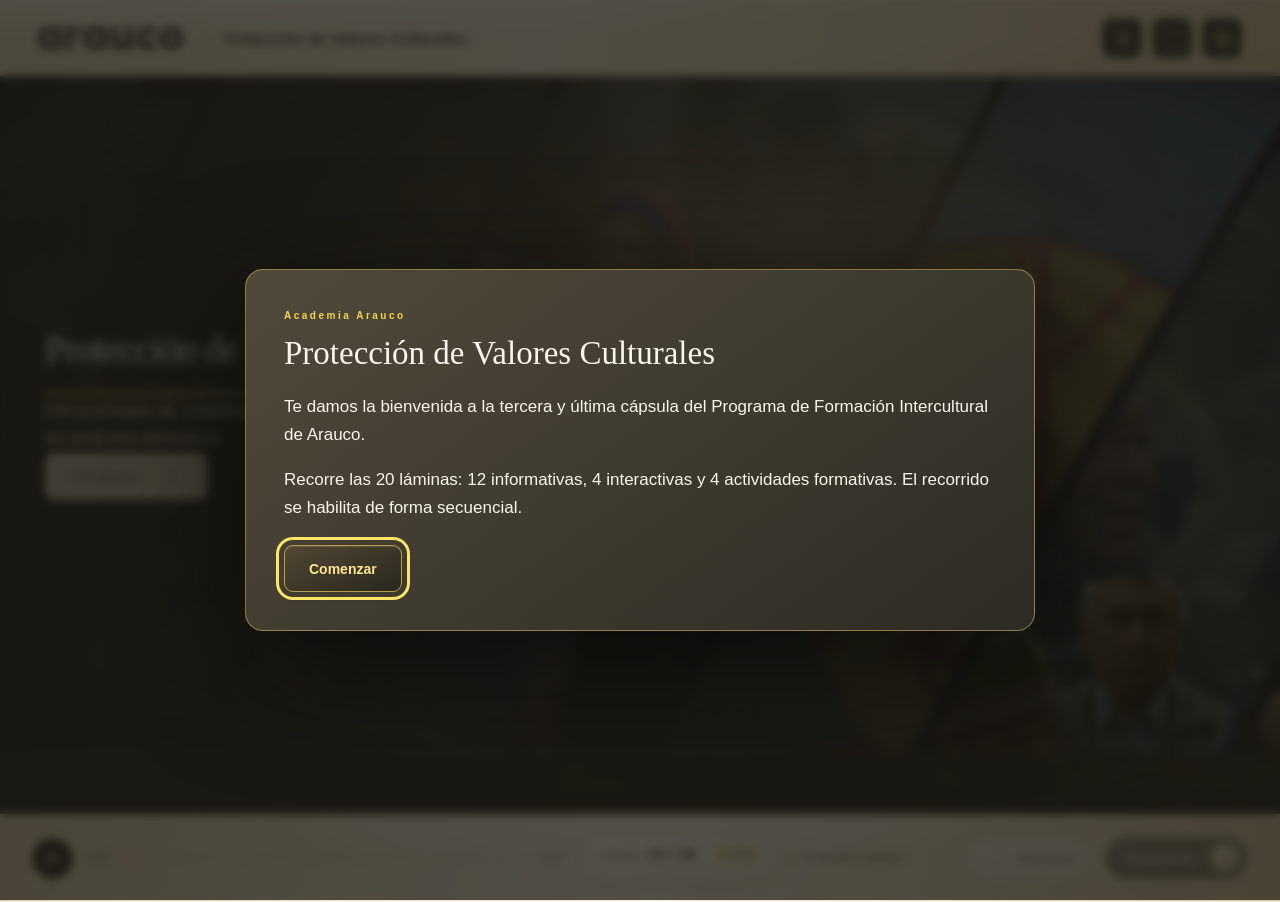
==== mapuche.html @ d29a8f4a "Cultura Mapuche M3 v01: Protección de Valores Culturales (sin locución ni avatar)" ====
<!doctype html>
<html lang="es"><head><meta charset="utf-8"><meta name="viewport" content="width=device-width,initial-scale=1"><meta name="theme-color" content="#514b43"><meta name="author" content="Carlo Gutiérrez"><title>Protección de Valores Culturales · Arauco</title><link rel="stylesheet" href="mapuche.css?rev=m3v01"><link rel="stylesheet" href="mapuche-controls-v02.css?rev=m3v01"><link rel="stylesheet" href="mapuche-completion-v05.css?rev=m3v01"><link rel="stylesheet" href="mapuche-avatar.css?rev=m3v01"><link rel="stylesheet" href="mapuche-compositions-v11.css?rev=m3v01"><link rel="stylesheet" href="mapuche-qa-v12.css?rev=m3v01"><link rel="stylesheet" href="mapuche-tutor-base-v136.css?rev=m3v01"><link rel="stylesheet" href="mapuche-tutor-v139.css?rev=m3v01"><link rel="stylesheet" href="mapuche-interface-v139.css?rev=m3v01"><link rel="stylesheet" href="mapuche-settings-compact-v139.css?rev=m3v01"><link rel="stylesheet" href="mapuche-wallmapu-v14.css?rev=m3v01"><link rel="stylesheet" href="mapuche-ajustes-v15.css?rev=m3v01"><link rel="stylesheet" href="mapuche-cargador-v16.css?rev=m3v01"><link rel="stylesheet" href="mapuche-ajustes-v16.css?rev=m3v01"><link rel="stylesheet" href="mapuche-secuencia-v17.css?rev=m3v01"><link rel="stylesheet" href="m2-laminas.css?rev=m3v01"><link rel="stylesheet" href="mapuche-ui-v19.css?rev=m3v01"></head>
<body>
<div id="cargador-v16" role="status" aria-live="polite" aria-busy="true"><div class="cg-centro"><svg viewBox="0 0 260 260" role="img" aria-label="Kultrun con luceros: símbolo mapuche"><g class="cg-anillo"><circle cx="130" cy="130" r="124" fill="none" stroke="#e1d2a5" stroke-opacity=".55" stroke-width="1.5"/><circle cx="130" cy="130" r="112" fill="none" stroke="#e1d2a5" stroke-opacity=".55" stroke-width="1.5"/><polyline points="122.1,16.8 121.8,12.3 132.1,12.0 132.1,7.5 140.7,8.0" fill="none" stroke="#ddbd19" stroke-width="2" stroke-linejoin="round"/><polyline points="151.7,18.6 152.5,14.2 162.5,16.6 163.8,12.2 171.9,14.9" fill="none" stroke="#ddbd19" stroke-width="2" stroke-linejoin="round"/><polyline points="179.8,28.0 181.7,23.9 190.8,28.9 193.1,25.0 200.3,29.7" fill="none" stroke="#ddbd19" stroke-width="2" stroke-linejoin="round"/><polyline points="204.5,44.3 207.4,40.9 214.9,48.0 218.1,44.9 223.8,51.3" fill="none" stroke="#ddbd19" stroke-width="2" stroke-linejoin="round"/><polyline points="224.1,66.5 227.8,64.0 233.2,72.8 237.1,70.6 241.0,78.2" fill="none" stroke="#ddbd19" stroke-width="2" stroke-linejoin="round"/><polyline points="237.3,93.0 241.6,91.6 244.5,101.5 248.9,100.4 250.6,108.7" fill="none" stroke="#ddbd19" stroke-width="2" stroke-linejoin="round"/><polyline points="243.2,122.1 247.7,121.8 248.0,132.1 252.5,132.1 252.0,140.7" fill="none" stroke="#ddbd19" stroke-width="2" stroke-linejoin="round"/><polyline points="241.4,151.7 245.8,152.5 243.4,162.5 247.8,163.8 245.1,171.9" fill="none" stroke="#ddbd19" stroke-width="2" stroke-linejoin="round"/><polyline points="232.0,179.8 236.1,181.7 231.1,190.8 235.0,193.1 230.3,200.3" fill="none" stroke="#ddbd19" stroke-width="2" stroke-linejoin="round"/><polyline points="215.7,204.5 219.1,207.4 212.0,214.9 215.1,218.1 208.7,223.8" fill="none" stroke="#ddbd19" stroke-width="2" stroke-linejoin="round"/><polyline points="193.5,224.1 196.0,227.8 187.2,233.2 189.4,237.1 181.8,241.0" fill="none" stroke="#ddbd19" stroke-width="2" stroke-linejoin="round"/><polyline points="167.0,237.3 168.4,241.6 158.5,244.5 159.6,248.9 151.3,250.6" fill="none" stroke="#ddbd19" stroke-width="2" stroke-linejoin="round"/><polyline points="137.9,243.2 138.2,247.7 127.9,248.0 127.9,252.5 119.3,252.0" fill="none" stroke="#ddbd19" stroke-width="2" stroke-linejoin="round"/><polyline points="108.3,241.4 107.5,245.8 97.5,243.4 96.2,247.8 88.1,245.1" fill="none" stroke="#ddbd19" stroke-width="2" stroke-linejoin="round"/><polyline points="80.2,232.0 78.3,236.1 69.2,231.1 66.9,235.0 59.7,230.3" fill="none" stroke="#ddbd19" stroke-width="2" stroke-linejoin="round"/><polyline points="55.5,215.7 52.6,219.1 45.1,212.0 41.9,215.1 36.2,208.7" fill="none" stroke="#ddbd19" stroke-width="2" stroke-linejoin="round"/><polyline points="35.9,193.5 32.2,196.0 26.8,187.2 22.9,189.4 19.0,181.8" fill="none" stroke="#ddbd19" stroke-width="2" stroke-linejoin="round"/><polyline points="22.7,167.0 18.4,168.4 15.5,158.5 11.1,159.6 9.4,151.3" fill="none" stroke="#ddbd19" stroke-width="2" stroke-linejoin="round"/><polyline points="16.8,137.9 12.3,138.2 12.0,127.9 7.5,127.9 8.0,119.3" fill="none" stroke="#ddbd19" stroke-width="2" stroke-linejoin="round"/><polyline points="18.6,108.3 14.2,107.5 16.6,97.5 12.2,96.2 14.9,88.1" fill="none" stroke="#ddbd19" stroke-width="2" stroke-linejoin="round"/><polyline points="28.0,80.2 23.9,78.3 28.9,69.2 25.0,66.9 29.7,59.7" fill="none" stroke="#ddbd19" stroke-width="2" stroke-linejoin="round"/><polyline points="44.3,55.5 40.9,52.6 48.0,45.1 44.9,41.9 51.3,36.2" fill="none" stroke="#ddbd19" stroke-width="2" stroke-linejoin="round"/><polyline points="66.5,35.9 64.0,32.2 72.8,26.8 70.6,22.9 78.2,19.0" fill="none" stroke="#ddbd19" stroke-width="2" stroke-linejoin="round"/><polyline points="93.0,22.7 91.6,18.4 101.5,15.5 100.4,11.1 108.7,9.4" fill="none" stroke="#ddbd19" stroke-width="2" stroke-linejoin="round"/></g><g class="cg-lucero"><polygon points="198.6,52.4 200.2,57.5 205.0,55.0 202.5,59.8 207.6,61.4 202.5,63.0 205.0,67.8 200.2,65.3 198.6,70.4 197.0,65.3 192.2,67.8 194.7,63.0 189.6,61.4 194.7,59.8 192.2,55.0 197.0,57.5" fill="#ddbd19"/><polygon points="198.6,189.6 200.2,194.7 205.0,192.2 202.5,197.0 207.6,198.6 202.5,200.2 205.0,205.0 200.2,202.5 198.6,207.6 197.0,202.5 192.2,205.0 194.7,200.2 189.6,198.6 194.7,197.0 192.2,192.2 197.0,194.7" fill="#ddbd19"/><polygon points="61.4,189.6 63.0,194.7 67.8,192.2 65.3,197.0 70.4,198.6 65.3,200.2 67.8,205.0 63.0,202.5 61.4,207.6 59.8,202.5 55.0,205.0 57.5,200.2 52.4,198.6 57.5,197.0 55.0,192.2 59.8,194.7" fill="#ddbd19"/><polygon points="61.4,52.4 63.0,57.5 67.8,55.0 65.3,59.8 70.4,61.4 65.3,63.0 67.8,67.8 63.0,65.3 61.4,70.4 59.8,65.3 55.0,67.8 57.5,63.0 52.4,61.4 57.5,59.8 55.0,55.0 59.8,57.5" fill="#ddbd19"/><circle cx="130.0" cy="33.0" r="2.2" fill="#e1d2a5"/><circle cx="227.0" cy="130.0" r="2.2" fill="#e1d2a5"/><circle cx="130.0" cy="227.0" r="2.2" fill="#e1d2a5"/><circle cx="33.0" cy="130.0" r="2.2" fill="#e1d2a5"/></g><g class="cg-kultrun"><circle cx="130" cy="130" r="82" fill="#e9dcb4"/><circle cx="130" cy="130" r="82" fill="none" stroke="#8b6b3d" stroke-width="4"/><circle cx="130" cy="130" r="76" fill="none" stroke="#8b6b3d" stroke-opacity=".35" stroke-width="1"/><line x1="130" y1="130" x2="130.0" y2="64.0" stroke="#3b2f26" stroke-width="5" stroke-linecap="round"/><line x1="130.0" y1="64.0" x2="124.8" y2="54.3" stroke="#3b2f26" stroke-width="3.6" stroke-linecap="round"/><line x1="130.0" y1="64.0" x2="130.0" y2="53.0" stroke="#3b2f26" stroke-width="3.6" stroke-linecap="round"/><line x1="130.0" y1="64.0" x2="135.2" y2="54.3" stroke="#3b2f26" stroke-width="3.6" stroke-linecap="round"/><line x1="130" y1="130" x2="196.0" y2="130.0" stroke="#3b2f26" stroke-width="5" stroke-linecap="round"/><line x1="196.0" y1="130.0" x2="205.7" y2="124.8" stroke="#3b2f26" stroke-width="3.6" stroke-linecap="round"/><line x1="196.0" y1="130.0" x2="207.0" y2="130.0" stroke="#3b2f26" stroke-width="3.6" stroke-linecap="round"/><line x1="196.0" y1="130.0" x2="205.7" y2="135.2" stroke="#3b2f26" stroke-width="3.6" stroke-linecap="round"/><line x1="130" y1="130" x2="130.0" y2="196.0" stroke="#3b2f26" stroke-width="5" stroke-linecap="round"/><line x1="130.0" y1="196.0" x2="135.2" y2="205.7" stroke="#3b2f26" stroke-width="3.6" stroke-linecap="round"/><line x1="130.0" y1="196.0" x2="130.0" y2="207.0" stroke="#3b2f26" stroke-width="3.6" stroke-linecap="round"/><line x1="130.0" y1="196.0" x2="124.8" y2="205.7" stroke="#3b2f26" stroke-width="3.6" stroke-linecap="round"/><line x1="130" y1="130" x2="64.0" y2="130.0" stroke="#3b2f26" stroke-width="5" stroke-linecap="round"/><line x1="64.0" y1="130.0" x2="54.3" y2="135.2" stroke="#3b2f26" stroke-width="3.6" stroke-linecap="round"/><line x1="64.0" y1="130.0" x2="53.0" y2="130.0" stroke="#3b2f26" stroke-width="3.6" stroke-linecap="round"/><line x1="64.0" y1="130.0" x2="54.3" y2="124.8" stroke="#3b2f26" stroke-width="3.6" stroke-linecap="round"/><circle cx="159.7" cy="100.3" r="7" fill="none" stroke="#3b2f26" stroke-width="3"/><line x1="170.2" y1="100.3" x2="174.7" y2="100.3" stroke="#3b2f26" stroke-width="2.4" stroke-linecap="round"/><line x1="167.1" y1="107.7" x2="170.3" y2="110.9" stroke="#3b2f26" stroke-width="2.4" stroke-linecap="round"/><line x1="159.7" y1="110.8" x2="159.7" y2="115.3" stroke="#3b2f26" stroke-width="2.4" stroke-linecap="round"/><line x1="152.3" y1="107.7" x2="149.1" y2="110.9" stroke="#3b2f26" stroke-width="2.4" stroke-linecap="round"/><line x1="149.2" y1="100.3" x2="144.7" y2="100.3" stroke="#3b2f26" stroke-width="2.4" stroke-linecap="round"/><line x1="152.3" y1="92.9" x2="149.1" y2="89.7" stroke="#3b2f26" stroke-width="2.4" stroke-linecap="round"/><line x1="159.7" y1="89.8" x2="159.7" y2="85.3" stroke="#3b2f26" stroke-width="2.4" stroke-linecap="round"/><line x1="167.1" y1="92.9" x2="170.3" y2="89.7" stroke="#3b2f26" stroke-width="2.4" stroke-linecap="round"/><path d="M104.3,88.3 A12,12 0 1,0 104.3,112.3 A15,15 0 0,1 104.3,88.3Z" fill="#3b2f26"/><polygon points="100.3,146.7 102.4,154.6 109.5,150.5 105.4,157.6 113.3,159.7 105.4,161.8 109.5,168.9 102.4,164.8 100.3,172.7 98.2,164.8 91.1,168.9 95.2,161.8 87.3,159.7 95.2,157.6 91.1,150.5 98.2,154.6" fill="#3b2f26"/><polygon points="152.7,148.2 153.6,151.5 156.6,149.8 154.9,152.8 158.2,153.7 154.9,154.6 156.6,157.6 153.6,155.9 152.7,159.2 151.8,155.9 148.8,157.6 150.5,154.6 147.2,153.7 150.5,152.8 148.8,149.8 151.8,151.5" fill="#3b2f26"/><polygon points="166.7,150.2 167.6,153.5 170.6,151.8 168.9,154.8 172.2,155.7 168.9,156.6 170.6,159.6 167.6,157.9 166.7,161.2 165.8,157.9 162.8,159.6 164.5,156.6 161.2,155.7 164.5,154.8 162.8,151.8 165.8,153.5" fill="#3b2f26"/><polygon points="159.7,161.2 160.6,164.5 163.6,162.8 161.9,165.8 165.2,166.7 161.9,167.6 163.6,170.6 160.6,168.9 159.7,172.2 158.8,168.9 155.8,170.6 157.5,167.6 154.2,166.7 157.5,165.8 155.8,162.8 158.8,164.5" fill="#3b2f26"/><circle cx="130" cy="130" r="6.5" fill="#3b2f26"/></g></svg><p class="cg-titulo">Protección de Valores Culturales</p><p class="cg-sub">Cargando</p><div class="cg-barra" aria-hidden="true"><i></i></div></div></div>
<div id="backgrounds" aria-hidden="true"><div class="backdrop active"></div><div class="backdrop"></div></div><div class="shade" aria-hidden="true"></div>
<header>
<div class="brand"><img src="mapuche-assets/image3.png" alt="Arauco"><span>Academia Arauco<small>Formación intercultural y Derecho Indígena</small></span></div>
<div class="module">Protección de Valores Culturales</div>
<div class="header-tools"><span id="count" aria-label="Contador de láminas">01 / 20</span><button id="menu" class="utility" aria-label="Abrir índice"><span data-icon="menu"></span><span>ÍNDICE</span></button><button id="fullscreen" class="icon-btn" aria-label="Pantalla completa"><span data-icon="full"></span></button><button id="help" class="utility" aria-label="Abrir ayuda"><span data-icon="help"></span><span>AYUDA</span></button></div>
</header>
<main id="stage" tabindex="-1" aria-live="polite"></main>
<div class="support"><div id="captions" aria-label="Subtítulos" hidden></div></div>
<footer>
<div class="media"><button id="pause" class="icon-btn" aria-label="Pausar locución"><span data-icon="pause"></span></button><button id="voice" class="icon-btn" aria-label="Silenciar voz" aria-pressed="false"><span data-icon="volume"></span></button></div>
<div class="audio-timeline"><div class="timeline-row"><span id="audio-elapsed" class="audio-time">0:00</span><input id="audio-seek" type="range" min="0" max="100" step="0.01" value="0" aria-label="Posición de la locución" aria-valuetext="0:00 de 0:00"><span id="audio-duration" class="audio-time">0:00</span></div><div id="advance-status" role="status"></div></div>
<div class="audio-options"><button id="cc" class="icon-btn" aria-label="Activar subtítulos" aria-pressed="false">CC</button><button id="music" class="icon-btn" aria-label="Activar música" aria-pressed="false"><span data-icon="music"></span></button></div>
<div class="nav"><button id="prev" class="secondary" aria-label="Lámina anterior"><span data-icon="prev"></span><span>Anterior</span></button><button id="next" class="primary"><span>Continuar</span><span data-icon="next"></span></button></div>
</footer>
<dialog id="layer" aria-labelledby="layer-title"><button id="close-layer" class="close" aria-label="Cerrar ventana">×</button><p id="layer-label" class="eyebrow"></p><h2 id="layer-title"></h2><div id="layer-body"></div><div id="layer-actions"></div></dialog>
<audio id="narrator" preload="auto"></audio><audio id="music-player" src="audio/loop-mapuche-v16.wav" loop preload="none"></audio>
<script src="mapuche-data.js?rev=m3v01"></script><script src="m2-laminas.js?rev=m3v01"></script><script src="mapuche-audio.js?rev=m3v01"></script><script src="mapuche-avatars.js?rev=m3v01"></script><script src="mapuche-avatar-player.js?rev=m3v01"></script><script src="mapuche.js?rev=m3v01"></script><script src="scorm-state-v05.js?rev=m3v01"></script><script src="mapuche-interface-v139.js?rev=m3v01"></script><script src="mapuche-tutor-v139.js?rev=m3v01"></script><script src="mapuche-wallmapu-v14.js?rev=m3v01"></script><script src="mapuche-ajustes-v15.js?rev=m3v01"></script><script src="mapuche-ajustes-v16.js?rev=m3v01"></script><script src="mapuche-cargador-v16.js?rev=m3v01"></script><script src="mapuche-secuencia-v17.js?rev=m3v01"></script><script src="mapuche-ui-v19.js?rev=m3v01"></script></body></html>
---- mapuche.css ----
@font-face{font-family:MotorSans;src:local('Aptos'),local('Segoe UI')}*{box-sizing:border-box} :root{--sand:#e1d2a5;--taupe:#514b43;--yellow:#ddbd19;--ivory:#faf6eb;--muted:#d4cec1;--line:#dfd0a65e;color-scheme:dark}body{margin:0;background:var(--taupe);color:var(--ivory);font-family:MotorSans,'Segoe UI',Arial,sans-serif;min-height:100svh;display:grid;grid-template-rows:88px minmax(0,1fr) 104px 84px;overflow-x:hidden}button{font:inherit;cursor:pointer}button:disabled{opacity:.35;cursor:default}button:focus-visible{outline:3px solid #ffe468;outline-offset:5px}button svg{width:23px;height:23px;pointer-events:none}button span{pointer-events:none}#backgrounds,.shade{position:fixed;inset:0;z-index:-2;pointer-events:none}.backdrop{position:absolute;inset:-10px;background-size:cover;background-position:center;opacity:0;transition:opacity 1450ms ease}.backdrop.active{opacity:1}.shade{z-index:-1;background:linear-gradient(90deg,rgba(33,31,25,.94) 0%,rgba(40,36,29,.84) 32%,rgba(40,36,29,.37) 65%,rgba(40,36,29,.1)),linear-gradient(0deg,#28251fe0,transparent 36%)}header{background:linear-gradient(110deg,#e3d1a6,#f1e3c4 45%,#d8c699);color:#2e2c25;display:flex;align-items:center;gap:32px;padding:0 3vw;box-shadow:0 1px 0 #fff7;z-index:1}.brand{display:flex;align-items:center;gap:22px}.brand img{width:145px;height:auto;filter:brightness(0);opacity:.75}.brand>span{border-left:1px solid #6e65555c;padding-left:22px;font-size:19px}.brand small,.module small{display:block;font-size:12px;margin-top:3px}.module{border-left:1px solid #6e65555c;padding-left:26px;font-size:12px;font-weight:600}.module small{font-size:15px;font-weight:400}.progress{margin-left:auto;display:flex;align-items:center;gap:20px;white-space:nowrap}.track{width:120px;height:5px;border-radius:5px;background:#9c8e6955}.track span,.voice-track span{display:block;height:100%;background:#bc9c00;transition:width .2s}#count{font-size:16px;font-variant-numeric:tabular-nums}main{padding:5vh 4vw 2vh;min-height:440px;display:flex;align-items:center}.scene{width:100%;max-width:1540px;margin:auto}.eyebrow{color:#f0d44d;font-size:11px;letter-spacing:.25em;font-weight:600;margin:0 0 20px}h1{font-family:Georgia,'Times New Roman',serif;font-size:clamp(36px,4.4vw,70px);font-weight:400;line-height:1.08;letter-spacing:-.035em;max-width:850px;margin:0 0 22px;text-wrap:balance}h1:focus{outline:0}.subtitle{color:#e3d3ab;font-size:21px;margin:0 0 26px;max-width:670px;line-height:1.5}.lead{font-size:clamp(18px,1.65vw,24px);line-height:1.6;max-width:660px;color:var(--muted);margin:0 0 25px}.cover h1{max-width:780px;font-size:clamp(48px,5.7vw,88px)}.cover .program{max-width:650px;font-size:20px;line-height:1.5;color:#d5c8aa}.cover .small{margin-top:24px}.small{font-size:12px;line-height:1.6;color:#ded5c1}.capsule{display:inline-flex;gap:10px;align-items:center;border:1px solid var(--line);padding:10px 16px;border-radius:50px;font-size:11px;letter-spacing:.16em;margin-bottom:20px;background:#201f1980}.capsule:before{content:'';width:6px;height:6px;border-radius:50%;background:var(--yellow);box-shadow:0 0 13px #e9c52c88}.cover-actions{margin-top:32px;display:flex;align-items:center;gap:24px}.signature{position:absolute;right:4vw;bottom:220px;color:#e8ddc6;font-size:12px;letter-spacing:.2em}.signature b{display:block;font-size:19px;font-weight:400;letter-spacing:.35em;margin-bottom:7px}.intro-grid{display:grid;grid-template-columns:1.3fr .7fr;gap:6vw;align-items:center}.intro-stat{background:#2f2c25aa;border:1px solid var(--line);border-radius:18px;backdrop-filter:blur(18px);padding:40px;max-width:430px}.intro-stat strong{display:block;color:#eed154;font-family:Georgia,serif;font-size:100px;line-height:1}.intro-stat p{font-size:22px;line-height:1.4;margin:20px 0 0}.intro-stat small{display:block;color:#d4cbb9;font-size:14px;margin-top:16px;line-height:1.5}.cards{display:grid;grid-template-columns:repeat(3,minmax(0,1fr));gap:16px;max-width:830px}.info-card{position:relative;text-align:left;border:1px solid #d9c89d88;background:linear-gradient(135deg,#60573f4d,#29271fa6);color:var(--ivory);border-radius:13px;min-height:185px;padding:23px;backdrop-filter:blur(12px);box-shadow:inset 0 1px 0 #fff1,0 10px 25px #17150d14;transition:border-color .3s,box-shadow .3s,background .3s}.info-card:hover{border-color:#ead251;box-shadow:0 0 23px #e1bd1720,inset 0 1px 0 #fff4;background:linear-gradient(135deg,#8a753b66,#28261fbd)}.info-card.checked{border-color:#e7c522}.card-icon{display:grid;place-items:center;border:1px solid #dfcc9d;width:55px;height:55px;border-radius:50%;margin-bottom:19px;color:#e4cf9b}.card-icon svg{width:30px;height:30px}.info-card h3{font-family:Georgia,serif;font-weight:400;font-size:23px;margin:0 0 12px}.info-card .desc{font-size:13px;line-height:1.5;color:#d6cdb9}.check{position:absolute;right:13px;top:13px;width:24px;height:24px;border-radius:50%;display:grid;place-items:center;background:#e3c529;color:#302b1b}.check svg{width:16px;height:16px}.card-number{color:#d5bd70;font-size:11px;letter-spacing:.2em;position:absolute;right:19px;bottom:18px}.review-count{margin-top:15px;color:#d4c6a5;font-size:11px;letter-spacing:.08em}.history-grid{display:grid;grid-template-columns:1.2fr .8fr;gap:45px;align-items:center}.history-grid .cards{grid-template-columns:repeat(3,minmax(0,1fr))}.history-grid .info-card{padding:18px;min-height:190px}.history-grid .info-card h3{font-size:19px}.map-frame{position:relative;max-width:500px;justify-self:end;box-shadow:0 25px 75px #0006;border:1px solid #ead7a18c;border-radius:10px;overflow:hidden;background:#ddcfaf}.map-frame img{display:block;width:100%;max-height:360px;object-fit:contain}.map-caption{padding:12px 18px;color:#3e3829;font-size:11px;line-height:1.5;display:flex;gap:15px;align-items:center}.map-caption button{background:transparent;border:1px solid #6c6042;color:#3e3829;border-radius:6px;padding:7px;white-space:nowrap}.source-note{color:#cec2a8;font-size:10px;max-width:780px;line-height:1.5;margin-top:14px}.demography .cards{max-width:1050px}.demography .info-card{min-height:215px}.metric{font-family:Georgia,serif;font-size:53px;color:#e9cb4d;margin-bottom:12px;display:block}.demography h1{max-width:900px}.worldview .cards{max-width:900px}.worldview .info-card{min-height:200px}.worldview h1{max-width:740px}.support{background:#28251c75;border-top:1px solid #d7cba927;display:flex;flex-direction:column;justify-content:center;padding:10px 4vw;gap:9px;backdrop-filter:blur(12px)}#captions{font-size:14px;color:#f1d777;line-height:1.45;min-height:44px;max-width:1250px;border-left:3px solid #d7ba27;padding-left:15px}#captions[hidden]{display:none}#advance-status{color:#e4dac5;font-size:12px;display:flex;align-items:center;gap:12px}#advance-status:before{content:'';width:3px;height:19px;background:#d9bd31;flex-shrink:0}footer{background:linear-gradient(110deg,#e1d2af,#f1e3c8 48%,#deceaa);color:#2e2a22;padding:12px 2.6vw;display:flex;align-items:center;gap:25px;justify-content:space-between;z-index:1}.tools,.media,.nav{display:flex;align-items:center;gap:12px}.tools{gap:20px}.utility{display:flex;gap:12px;align-items:center;background:none;border:0;color:inherit;font-size:10px;letter-spacing:.12em;padding:10px 0}.utility svg{width:22px;height:22px}.icon-btn{border:1px solid transparent;background:none;color:inherit;min-width:36px;height:38px;display:grid;place-items:center;border-radius:50%;font-size:12px}.icon-btn[aria-pressed=true]{border-color:#8d7325;background:#cbb86533}.icon-btn:hover{background:#a4915940}#pause{background:#39362c;color:#f4e8cb;width:41px;height:41px}.voice-track{width:80px;height:4px;background:#a69b7955;border-radius:6px;overflow:hidden}.primary,.secondary{display:inline-flex;justify-content:center;align-items:center;gap:22px;min-height:47px;border-radius:9px;padding:11px 24px;font-size:14px}.primary{color:#29220b;border:1px solid #f3d64a;background:linear-gradient(165deg,#f3d94f 0%,#ddbd1b 38%,#c5a000 100%);box-shadow:inset 0 1px 1px #fff8,0 4px 16px #9d760322;position:relative;overflow:hidden}.primary:before{content:'';position:absolute;inset:0;background:linear-gradient(115deg,transparent 30%,#fff6 47%,transparent 65%);transform:translateX(-130%);transition:transform .7s;pointer-events:none}.primary:hover:before{transform:translateX(130%)}.secondary{color:inherit;border:1px solid #84755288;background:transparent}.primary:hover{box-shadow:inset 0 1px 1px #fff9,0 0 23px #dfbe2244}.secondary:hover{background:#9b8b5b20}dialog{color:var(--ivory);background:linear-gradient(145deg,#514a3b,#2e2b24);border:1px solid #d2b85788;border-radius:18px;padding:38px;width:min(790px,91vw);max-height:86svh;box-shadow:0 30px 120px #0009}dialog::backdrop{background:#17150fbc;backdrop-filter:blur(9px)}dialog .close{position:absolute;right:13px;top:9px;border:0;background:none;color:#eadcb9;font-size:33px;line-height:1;padding:8px}dialog h2{font-family:Georgia,serif;font-weight:400;font-size:33px;line-height:1.18;margin:8px 0 20px}dialog p{font-size:17px;line-height:1.65}dialog .eyebrow{font-size:10px;margin:0 30px 10px 0}dialog .popup-image{width:100%;max-height:340px;object-fit:contain;background:#24221a;border-radius:8px;margin-bottom:12px}#layer-actions{display:flex;gap:12px;flex-wrap:wrap;margin-top:23px}#layer-actions:empty{display:none}.index-list{display:grid;gap:7px}.index-list button{display:flex;justify-content:space-between;gap:16px;align-items:center;text-align:left;background:#29271f77;border:1px solid var(--line);padding:14px;border-radius:7px;color:var(--ivory);line-height:1.4;font-size:14px}.index-list button[aria-current=step]{border-color:#e2c636}.index-list svg{width:19px;flex-shrink:0}.welcome-meta{color:#d3c299;font-size:12px!important}.help-row{display:flex;gap:15px;margin:18px 0;align-items:start}.help-row svg{width:26px;height:26px;flex-shrink:0;color:#e9d17c}.help-row p{margin:0;font-size:15px}.speech-reveal{transition:opacity .5s,transform .5s}.speech-reveal.waiting{opacity:0;transform:translateY(7px);visibility:hidden}.scene-parallax{transform:translate(var(--px,0px),var(--py,0px))}.scene-enter{animation:entrance .9s both}@keyframes entrance{from{opacity:0;transform:translateY(8px)}to{opacity:1;transform:translateY(0)}}
@media(min-width:761px){body{height:100svh;grid-template-rows:80px minmax(0,1fr) 100px 78px}main{min-height:0;padding:22px 4vw}.scene{max-height:100%}h1{font-size:clamp(36px,3.7vw,63px);margin-bottom:16px}.eyebrow{margin-bottom:14px}.lead{font-size:19px;line-height:1.5;margin-bottom:19px}.cover h1{font-size:clamp(46px,4.7vw,78px);margin-bottom:16px}.cover .program{font-size:18px;margin:0;line-height:1.5}.capsule{padding:8px 14px;margin-bottom:17px}.cover-actions{margin-top:24px}.cover .small{margin-top:14px}.cover-actions .small{margin:0}.demography .info-card{min-height:185px;padding:20px}.worldview .info-card{min-height:178px}.metric{font-size:44px;margin-bottom:10px}.card-icon{width:48px;height:48px;margin-bottom:15px}.info-card h3{font-size:21px}.source-note{margin-bottom:0}.signature{bottom:220px}.worldview h1{max-width:790px}.history-grid .info-card{min-height:175px}}
@media(min-width:1600px){body{grid-template-rows:100px minmax(0,1fr) 112px 92px}main{padding:5vh 4vw}.cards{max-width:950px}.info-card{min-height:220px}}
@media(max-width:1100px){header{gap:18px}.brand>span{display:none}.brand img{width:125px}.module{border:0;padding:0}.track{width:70px}footer{gap:10px;padding-inline:20px}.tools{gap:12px}.utility{gap:6px}.media{gap:4px}.voice-track{width:45px}.primary,.secondary{padding:10px 15px;gap:13px}.history-grid{gap:20px;grid-template-columns:1.3fr .7fr}.history-grid .cards{gap:9px}.history-grid .info-card{padding:13px}.history-grid .info-card h3{font-size:17px}}
@media(max-width:760px){body{grid-template-rows:72px 1fr auto auto}header{padding:12px 18px;gap:12px}.brand img{width:95px}.module{font-size:9px}.module small{font-size:11px;max-width:145px}.progress{gap:0}#count{font-size:12px}.track{display:none}main{padding:35px 22px 24px;min-height:530px;align-items:start}.shade{background:linear-gradient(90deg,#242119ef,#27251bb5),linear-gradient(0deg,#242119b0,transparent)}h1{font-size:40px}.cover h1{font-size:47px}.cover .program{font-size:17px}.cover-actions{gap:15px;flex-wrap:wrap}.intro-grid,.history-grid{grid-template-columns:1fr;gap:25px}.intro-stat{padding:24px;max-width:none;display:grid;grid-template-columns:.65fr 1fr;gap:10px;align-items:center}.intro-stat strong{font-size:65px}.intro-stat p{font-size:18px;margin:0}.intro-stat small{grid-column:1/-1;margin:0}.lead{font-size:18px}.cards,.history-grid .cards{grid-template-columns:1fr;gap:12px}.info-card,.history-grid .info-card,.demography .info-card,.worldview .info-card{min-height:112px;padding:20px 45px 20px 83px}.card-icon{position:absolute;left:16px;top:25px;width:48px;height:48px;margin:0}.info-card h3,.history-grid .info-card h3{font-size:22px}.info-card .desc{font-size:13px}.check{right:12px;top:12px}.metric{font-size:34px;position:absolute;left:15px;top:28px;width:62px;overflow-wrap:anywhere}.demography .info-card{padding-left:100px}.demography .info-card:first-child .metric{font-size:25px}.map-frame{justify-self:stretch;max-width:none}.map-frame img{max-height:260px}.support{padding:14px 22px;min-height:112px}#captions{font-size:13px;min-height:72px}#advance-status{font-size:11px;line-height:1.5}footer{display:grid;grid-template-columns:1fr 1fr;gap:14px;padding:14px 18px}.tools{gap:17px}.media{grid-column:1/-1;grid-row:1;justify-content:center;gap:17px;border-bottom:1px solid #96855a44;padding-bottom:10px}.voice-track{width:65px}.nav{justify-content:end;gap:8px}.nav .primary,.nav .secondary{font-size:12px;min-height:43px;padding:9px 12px;gap:8px}.nav svg{width:17px}.nav .secondary span:last-child{display:none}.utility{font-size:9px;gap:6px}.utility svg{width:18px}.signature{position:static;margin-top:45px;font-size:10px}.signature b{font-size:14px}dialog{padding:29px 22px}dialog h2{font-size:28px}dialog p{font-size:16px}dialog .popup-image{max-height:270px}.source-note{font-size:10px}.worldview h1{font-size:37px}}
@media(max-width:370px){header{padding:10px 12px}.brand img{width:77px}.module small{font-size:10px;max-width:117px}main{padding-inline:18px}h1{font-size:35px}.cover h1{font-size:41px}.media{gap:11px}.voice-track{width:40px}.utility{gap:4px}.tools{gap:12px}footer{padding:12px}.nav .primary{padding:9px}.info-card h3{font-size:20px}}
body,main,.scene,.intro-grid,.intro-grid>*{min-width:0}.hint{position:absolute;right:16px;bottom:43px;color:#f3d347;filter:drop-shadow(0 0 5px #d6b02055)}.hint svg{width:18px;height:18px}
@media(max-width:760px){.intro-stat{grid-template-columns:minmax(0,1fr) minmax(0,1fr)}.intro-stat>*{min-width:0}.intro-stat strong{font-size:clamp(42px,13vw,52px)}.intro-stat p{overflow-wrap:anywhere}}
@media(max-width:760px){.support{height:166px;min-height:166px;justify-content:end}#captions{height:100px;min-height:100px;flex-shrink:0;display:flex;align-items:center}#captions[hidden]{display:block;visibility:hidden}#advance-status{min-height:26px}.hint{right:15px;bottom:42px}}
@media(prefers-reduced-motion:reduce){*,*:before,*:after{animation:none!important;transition:none!important}.scene-parallax{transform:none!important}}
---- mapuche-controls-v02.css ----
/* Revisión de Carlo: controles superiores, audio desplazable y CC compactos. */
body{grid-template-rows:80px minmax(0,1fr) 52px 88px}
.header-tools{margin-left:auto;display:flex;align-items:center;gap:17px;white-space:nowrap;flex-shrink:0}
.header-tools #count{padding-right:17px;border-right:1px solid #7f715744;font-size:16px}
.header-tools .utility{font-size:10px;gap:7px;letter-spacing:.08em}
.header-tools .icon-btn{color:#39352a;width:35px;height:35px;border-radius:7px}
.header-tools button:hover{background:#7c693c1a}
header{gap:22px}.brand{gap:17px}.brand>span{font-size:17px;padding-left:17px}.module{padding-left:20px}
.support{height:52px;min-height:52px;padding:4px 4vw;background:transparent;border:0;backdrop-filter:none;justify-content:center;align-items:center}
#captions{height:auto;min-height:0;max-height:44px;max-width:1050px;padding:8px 18px;border:1px solid #ddc57533;border-radius:8px;background:#201e18e6;color:#f0d98c;font-size:13px;line-height:1.4;text-align:center;box-shadow:0 4px 16px #0001}
#captions[hidden]{display:block;visibility:hidden}
footer{display:grid;grid-template-columns:auto minmax(0,1fr) auto auto;grid-template-areas:'media timeline options nav';gap:18px;padding:10px 2.5vw;min-height:88px}
.media{grid-area:media;gap:8px;border:0;padding:0;justify-content:start}.audio-options{grid-area:options;display:flex;gap:5px;align-items:center}.nav{grid-area:nav;gap:8px}
.audio-timeline{grid-area:timeline;display:flex;gap:17px;align-items:center;min-width:0}
.timeline-row{display:flex;align-items:center;gap:10px;flex:1;min-width:0}
.audio-time{font-size:10px;color:#655b43;font-variant-numeric:tabular-nums;flex-shrink:0;min-width:26px}
#audio-seek{--played:0%;appearance:none;-webkit-appearance:none;min-width:50px;width:100%;height:26px;background:transparent;cursor:ew-resize;margin:0;touch-action:pan-y;border-radius:12px}
#audio-seek::-webkit-slider-runnable-track{height:5px;border-radius:8px;background:linear-gradient(to right,#bd9d08 0%,#bd9d08 var(--played),#a99b7355 var(--played),#a99b7355 100%)}
#audio-seek::-webkit-slider-thumb{appearance:none;-webkit-appearance:none;width:15px;height:15px;margin-top:-5px;border-radius:50%;background:linear-gradient(140deg,#f9e274,#c8a208);border:2px solid #fff1b0;box-shadow:0 0 0 1px #ac8d25,0 2px 6px #6f571c35}
#audio-seek::-moz-range-track{height:5px;background:#a99b7355;border-radius:8px}#audio-seek::-moz-range-progress{height:5px;background:#bd9d08;border-radius:8px}#audio-seek::-moz-range-thumb{width:13px;height:13px;border:2px solid #fff1b0;background:#d9b92e;border-radius:50%}
#audio-seek:focus-visible{outline:2px solid #8e731a;outline-offset:4px}#audio-seek:disabled{opacity:.4;cursor:default}
#advance-status{font-size:11px;color:#64583e;max-width:165px;flex:0 1 165px;min-height:0;line-height:1.35;gap:7px}
#advance-status:before{height:17px;width:2px;background:#b69618}
.nav .primary,.nav .secondary{min-height:45px;padding:10px 18px;gap:12px;font-size:13px}
.signature{bottom:185px}
@media(min-width:1600px){body{grid-template-rows:90px minmax(0,1fr) 52px 88px}.header-tools{gap:20px}.audio-timeline{gap:22px}#advance-status{flex-basis:190px;max-width:190px}#captions{font-size:14px;max-width:1200px}}
@media(max-width:1200px){.brand>span{display:none}.module{border:0;padding:0}.header-tools{gap:13px}.audio-timeline{gap:10px}footer{gap:12px}.nav .primary,.nav .secondary{padding:10px 12px}.nav .secondary span:last-child{display:none}.nav .secondary{min-width:43px}#advance-status{max-width:142px;flex-basis:142px}}
@media(max-width:900px){.module small{max-width:190px;font-size:13px}.header-tools{gap:10px}.header-tools .utility span:last-child{display:none}.header-tools .utility{padding:8px}.header-tools #count{padding-right:12px}.brand img{width:115px}footer{gap:10px;padding-inline:20px}.media{gap:3px}.audio-options{gap:0}.nav .primary{padding:10px 13px}#advance-status{max-width:125px;flex-basis:125px;font-size:10px}.timeline-row{gap:7px}}
@media(max-width:760px){
body{height:auto;grid-template-rows:78px 1fr 66px 116px}
header{padding:10px 16px;gap:10px;flex-wrap:wrap;align-content:center;justify-content:space-between}
.brand img{width:90px}.module{display:none}.header-tools{gap:7px}.header-tools #count{font-size:13px;padding-right:10px}.header-tools .utility{padding:5px}.header-tools .icon-btn{min-width:29px;width:29px;height:31px}.header-tools svg{width:20px;height:20px}
.support{height:66px;min-height:66px;padding:3px 18px;justify-content:center;align-items:stretch}
#captions{height:auto;min-height:0;max-height:60px;max-width:none;padding:7px 12px;font-size:12px;line-height:1.35;display:flex;align-items:center;justify-content:center}
#captions[hidden]{display:flex;visibility:hidden}
footer{grid-template-columns:auto auto minmax(0,1fr);grid-template-rows:42px 44px;grid-template-areas:'timeline timeline timeline' 'media options nav';gap:6px 11px;padding:9px 16px 11px;min-height:116px}
.audio-timeline{gap:12px;display:flex}.timeline-row{gap:8px}.audio-time{font-size:10px;min-width:25px}#advance-status{max-width:116px;flex-basis:116px;font-size:10px;line-height:1.25;min-height:0}
.media{grid-column:auto;grid-row:auto;gap:4px;justify-content:start;padding:0;border:0}.audio-options{gap:1px}.icon-btn{min-width:32px;width:32px;height:34px}#pause{width:36px;height:36px}.nav{gap:7px;justify-content:end}.nav .primary,.nav .secondary{min-height:39px;padding:8px 11px;font-size:12px}.nav .secondary{min-width:36px}.nav svg{width:17px;height:17px}.signature{position:static}.nav .secondary span:last-child{display:none}
}
@media(max-width:370px){header{padding-inline:11px}.brand img{width:78px}.header-tools{gap:4px}.header-tools #count{font-size:12px;padding-right:7px}.header-tools .utility{padding:4px}.header-tools .icon-btn{width:26px;min-width:26px}.header-tools svg{width:18px;height:18px}footer{padding-inline:11px;column-gap:6px}.nav{gap:5px}.nav .primary{padding-inline:8px}.audio-options .icon-btn{min-width:29px;width:29px}.media{gap:0}#advance-status{flex-basis:102px;max-width:102px;font-size:9px}.audio-timeline{gap:9px}.timeline-row{gap:5px}}
/* Contraste y aviso de habilitación solicitado por Carlo. */
.primary{color:#ffe693;background:linear-gradient(155deg,#514734,#2b271e);border-color:#b79b46;box-shadow:inset 0 1px 1px #e9d8a133,0 3px 8px #34270d20;font-weight:600}
.primary:hover{background:linear-gradient(155deg,#625236,#363022);box-shadow:inset 0 1px 1px #e9d8a155,0 0 18px #b69b3b38}
.secondary{background:#3c372b;color:#f7e8c2;border-color:#766849;box-shadow:inset 0 1px 0 #ffffff13}
.secondary:hover{background:#514833;color:#fff1cc}
.header-tools .utility,.header-tools .icon-btn{background:#3c372b;border:1px solid #685b3e;color:#f9eac3;border-radius:7px;padding:8px 10px;box-shadow:inset 0 1px 0 #fff1}
.header-tools .utility:hover,.header-tools .icon-btn:hover{background:#574b32}
.header-tools .icon-btn{padding:6px}.media .icon-btn,.audio-options .icon-btn{background:#514934;color:#ffedb5;border:1px solid #796b45}
.media .icon-btn:hover,.audio-options .icon-btn:hover{background:#675738}.audio-options .icon-btn[aria-pressed=true],.media .icon-btn[aria-pressed=true]{background:#2e2b22;color:#ffe481;border-color:#b18c1e;box-shadow:0 0 0 2px #9c7a1820}
#pause{background:#302c22;color:#ffe7a2;border-color:#6f5e34}
button:disabled{opacity:1;background:#b8ae95!important;color:#6c6350!important;border-color:#b1a488!important;box-shadow:none!important}
.info-card{background:linear-gradient(135deg,#393427ed,#24221be8);border-color:#a9986c;color:#fff9e9}
.info-card:hover{background:linear-gradient(135deg,#51452de8,#2b271ee8);border-color:#e6c348}
.unlock-flash{animation:unlockNotice 1.4s ease-in-out 2}
@keyframes unlockNotice{0%,100%{box-shadow:inset 0 1px 1px #fff2,0 0 0 0 #f8d73d00}40%{box-shadow:inset 0 1px 1px #fff6,0 0 0 2px #f2d14b80,0 0 24px #f2cf3d77;border-color:#ffe89a}70%{box-shadow:inset 0 1px 1px #fff4,0 0 0 1px #f2d14b33,0 0 13px #f2cf3d44}}
@media(max-width:760px){.header-tools .utility{padding:6px}.header-tools .icon-btn{padding:4px}}
@media(prefers-reduced-motion:reduce){.unlock-flash{animation:none!important}}
/* Parallax global v03: ambas capas del fondo conservan el mismo movimiento
   mientras se cruzan sus opacidades. El margen supera el desplazamiento. */
.backdrop{inset:-24px;transform:translate3d(var(--bg-px,0px),var(--bg-py,0px),0);will-change:transform}
@media(prefers-reduced-motion:reduce),(pointer:coarse){.backdrop{transform:none!important;will-change:auto}}
/* Una entrada/salida por contenedor: diálogo, escena y revelados narrados. */
dialog[open]::backdrop{animation:popupBackdropIn 360ms ease both}
dialog[open].popup-closing::backdrop{animation:popupBackdropOut 220ms ease both}
.speech-reveal{transition:opacity 450ms ease,transform 450ms cubic-bezier(.22,.61,.36,1),visibility 0s linear 0s}
.speech-reveal.waiting{transition:opacity 300ms ease,transform 300ms ease,visibility 0s linear 300ms}
@keyframes popupBackdropIn{from{opacity:0}to{opacity:1}}
@keyframes popupBackdropOut{from{opacity:1}to{opacity:0}}
@media(prefers-reduced-motion:reduce){dialog[open]::backdrop{animation:none!important}.speech-reveal,.speech-reveal.waiting{transition:none!important}}
/* Pantallas 6–10 y componentes reutilizables del motor v1.30. */
.new-content{max-width:1280px}.new-content-with-photo{display:grid;grid-template-columns:minmax(0,1.35fr) minmax(0,.75fr);gap:45px;align-items:center}.new-content .cards{max-width:none}.new-content .info-card{min-height:176px;padding:19px}.new-content .info-card h3{font-size:22px}.new-content .info-card .desc{font-size:12px}.new-content .lead{max-width:770px}.single-card{grid-template-columns:1fr;max-width:440px!important}.single-card .info-card{min-height:135px;padding-left:95px}.single-card .card-icon{position:absolute;left:22px;top:24px}.editorial-photo{margin:0;border:1px solid #bda66e70;border-radius:12px;overflow:hidden;box-shadow:0 16px 45px #0004;background:#27231b}.editorial-photo img{display:block;width:100%;max-height:300px;object-fit:contain}.info-bullets{list-style:none;padding:0;margin:8px 0;display:grid;gap:22px}.info-bullets li{display:flex;gap:14px;align-items:start;font-size:18px;line-height:1.6}.info-bullets svg{width:23px;height:23px;margin-top:5px;flex-shrink:0;color:#eed276;filter:drop-shadow(0 0 5px #caa23240)}
body.is-quiz .shade{background:linear-gradient(135deg,#fffefa12,#ded6c31a)}body.is-quiz main{color:#383327}body.is-quiz .eyebrow{color:#7b651d}.quiz-view{width:100%;max-width:1160px;margin:auto}.quiz-heading{display:flex;justify-content:space-between;gap:20px;align-items:center}.quiz-heading h1{font-size:36px;max-width:1000px;margin-bottom:12px}.quiz-heading .eyebrow{margin-bottom:9px}.quiz-emblem{display:grid;place-items:center;width:73px;height:73px;flex-shrink:0;border-radius:50%;background:#40392a;color:#f5da76;border:1px solid #c1a35b;box-shadow:0 0 26px #b2942f13}.quiz-emblem svg{width:48px;height:48px}.quiz-instruction{font-size:13px;line-height:1.5;color:#675c46;margin:0 0 12px;max-width:1000px}.quiz-prompt{font-family:Georgia,serif;font-size:24px;line-height:1.25;font-weight:400;max-width:1080px;margin:0 0 15px}.quiz-options{display:grid;gap:9px}.quiz-option{display:flex;align-items:center;gap:16px;text-align:left;width:100%;padding:14px 19px;min-height:61px;border:1px solid #b8ac8a;border-radius:9px;background:#fffdf8;color:#3f382a;font-size:15px;line-height:1.4;box-shadow:0 3px 10px #51452606;transition:background .25s,border-color .25s,box-shadow .25s}.quiz-option:hover{background:#ede6d2;border-color:#87723c}.quiz-option[aria-checked=true]{background:#423c2f;color:#fff1c7;border-color:#c29e2c;box-shadow:0 0 0 1px #b3943e66}.quiz-option[aria-checked=true]:disabled{background:#423c2f!important;color:#fff1c7!important;border-color:#c29e2c!important}.quiz-option:disabled{background:#e8e2d4!important;color:#776f5c!important}.option-letter{display:grid;place-items:center;flex-shrink:0;width:32px;height:32px;border:1px solid #a28e58;border-radius:50%;font-weight:600;font-size:13px}.quiz-actions{display:flex;align-items:center;gap:14px;margin-top:16px;flex-wrap:wrap}.quiz-actions button{font-size:12px;min-height:39px;padding:9px 15px}.attempt-status{font-size:11px;color:#675c43}.activity-ticket{font-size:11px;color:#7e735b;display:inline-flex;align-items:center;gap:6px}.activity-ticket svg{width:18px;height:18px;color:#897022}.activity-ticket.reviewed{color:#5b4d28}.quiz-outcome{margin-top:10px;font-size:12px;min-height:18px;color:#786126}.star-summary{font-size:12px;margin:9px 0 0;color:#99791e}.earned-star{color:#f2d579;font-size:19px!important}.is-quiz #captions{background:#322c20ee}.brand-name{font-size:20px;letter-spacing:.04em}
@media(max-width:1100px){.new-content-with-photo{gap:25px;grid-template-columns:minmax(0,1.5fr) minmax(0,.7fr)}.new-content .info-card{padding:15px}.new-content .info-card h3{font-size:19px}.quiz-prompt{font-size:22px}.quiz-option{font-size:14px;padding:12px 15px}}
@media(max-width:760px){.new-content-with-photo{grid-template-columns:1fr;gap:25px}.new-content .info-card{padding:20px 40px 20px 83px;min-height:112px}.new-content .info-card h3{font-size:21px}.editorial-photo img{max-height:280px}.single-card .info-card{padding-left:85px}.single-card .card-icon{left:17px;top:25px}.quiz-heading h1{font-size:30px}.quiz-emblem{width:52px;height:52px}.quiz-emblem svg{width:34px;height:34px}.quiz-prompt{font-size:23px;line-height:1.3;margin:18px 0}.quiz-instruction{font-size:12px}.quiz-option{font-size:15px;padding:15px 12px;gap:12px;align-items:start}.option-letter{width:28px;height:28px}.quiz-actions{gap:12px}.quiz-actions button{font-size:12px}.attempt-status,.activity-ticket{font-size:11px}.quiz-heading{align-items:start}.info-bullets li{font-size:16px}}
---- mapuche-completion-v05.css ----
.two-cards{grid-template-columns:repeat(2,minmax(0,1fr))}.four-cards{grid-template-columns:repeat(4,minmax(0,1fr))}
.quiz-case-row{display:flex;align-items:center;gap:14px;margin:0 0 13px}.quiz-case-row button{min-height:35px;padding:7px 13px;font-size:12px;gap:8px}.quiz-case-row span{font-size:11px;color:#74674d}
.closing-view{max-width:1180px}.closing-view h1{margin-bottom:10px}.closing-view .lead{margin-bottom:20px}.closing-summary-grid{display:grid;grid-template-columns:repeat(2,minmax(0,1fr));gap:20px 36px}.closing-principle{display:flex;gap:17px;border-top:1px solid #c8b48166;padding-top:17px;align-items:start}.closing-symbol{display:grid;place-items:center;width:44px;height:44px;flex-shrink:0;border:1px solid #cfb65e;border-radius:50%;color:#eed17a}.closing-symbol svg{width:25px;height:25px}.closing-principle h2{font-family:Georgia,serif;font-weight:400;font-size:23px;margin:0 0 8px}.closing-principle p{font-size:15px;line-height:1.5;color:#e0d8c6;margin:0;max-width:470px}.next-capsule{font-size:12px;color:#e4cf93;margin:17px 0 0}.closing-view .star-summary{color:#f1d478;margin-top:20px}
@media(max-width:760px){.two-cards,.four-cards{grid-template-columns:1fr}.quiz-case-row{align-items:start;flex-direction:column;gap:7px}.closing-summary-grid{grid-template-columns:1fr;gap:23px}.closing-principle{gap:13px}.closing-principle h2{font-size:23px}.closing-principle p{font-size:16px}.closing-view .lead{font-size:18px}.next-capsule{line-height:1.5}}
---- mapuche-avatar.css ----
.scene-parallax.has-avatar{display:grid;grid-template-columns:minmax(0,1fr) clamp(187.5px,18.75vw,275px);gap:clamp(22px,3vw,48px);align-items:center;width:100%}
.avatar-slide-content{min-width:0}.avatar-presenter{align-self:start;padding-top:30px;pointer-events:none}
.avatar-circle{width:100%;aspect-ratio:1;border-radius:50%;overflow:hidden;border:1px solid #e3c86eaa;background:radial-gradient(circle at 40% 30%,#e1d2a538,#302d2570);box-shadow:0 12px 32px #14120e38,0 0 20px #e1be2510,inset 0 0 16px #fff1c80d}
.avatar-circle{position:relative}.avatar-circle video,.avatar-circle .avatar-idle{display:block;position:absolute;inset:0;width:100%;height:100%;object-fit:contain;transform:scaleX(-1)}
.avatar-circle video{opacity:0}.avatar-circle .avatar-idle{opacity:1}.avatar-circle.avatar-playing video{opacity:1}.avatar-circle.avatar-playing .avatar-idle{opacity:0}
.has-avatar .intro-grid{gap:25px;grid-template-columns:minmax(0,1.7fr) minmax(120px,.7fr)}
.has-avatar h1{font-size:clamp(32px,3.8vw,59px)}
@media(max-width:1200px){.has-avatar .new-content-with-photo{grid-template-columns:minmax(0,1fr);gap:20px}.has-avatar .editorial-photo{max-width:380px}.has-avatar .editorial-photo img{max-height:200px}.has-avatar .intro-grid{grid-template-columns:1fr}.has-avatar .intro-stat{max-width:400px}}
@media(max-width:760px){.scene-parallax.has-avatar{display:flex;flex-direction:column;align-items:stretch;gap:22px}.avatar-presenter{order:-1;width:177.5px;padding:0;align-self:flex-end;margin-bottom:-8px}.has-avatar h1{font-size:36px}.has-avatar .intro-grid{display:grid;grid-template-columns:1fr}.has-avatar .editorial-photo{max-width:none}}

/* El presentador mira hacia el contenido situado a su izquierda. */
.avatar-circle video{transform:scaleX(-1)}
.has-avatar .intro-stat{container-type:inline-size}.has-avatar .intro-stat strong{font-size:clamp(44px,28cqw,100px);white-space:nowrap}
---- mapuche-compositions-v11.css ----
/* Source content is on-screen on informative slides; only five content screens gate review. */
.v11-info,.v11-interactive{width:100%;min-width:0}.v11-heading h1{font-size:clamp(30px,3.5vw,55px);max-width:1120px;margin-bottom:18px}.v11-heading .eyebrow{margin-bottom:13px}.v11-info h2,.v11-interactive h2{font:400 24px/1.18 Georgia,serif;color:#faf6eb;margin:0 0 11px}.v11-info p,.flip-reading p{font-size:16px;line-height:1.5;color:#e3ded2;margin:0 0 10px}.v11-subtitle{font-size:15px;line-height:1.5;color:#ddd5c3;margin:0 0 20px}.v11-symbol{display:inline-grid;place-items:center;flex-shrink:0;width:44px;height:44px;border:1px solid #d4b86088;border-radius:50%;color:#efcf66;filter:drop-shadow(0 0 6px #dfb63015)}.v11-symbol svg{width:25px;height:25px}.v11-info .source-note{font-size:11px;margin-top:17px}.step-index{font-size:11px;letter-spacing:.15em;color:#d8bf78}.v11-info .source-note{max-width:850px}
/* 03: one historical period, routed by territory, language and identity. */
.heritage-grid{display:grid;grid-template-columns:minmax(0,1.4fr) minmax(240px,.65fr);gap:50px;align-items:center}.heritage-axis{position:relative;padding-left:57px}.heritage-axis:before{content:'';position:absolute;left:20px;top:48px;bottom:28px;width:1px;background:linear-gradient(#d9bb57,#d9bb5722)}.route-period{font-size:11px!important;letter-spacing:.14em;color:#e4c46a!important;margin:0 0 20px!important}.route-stop{position:relative;margin-bottom:23px}.route-stop:last-child{margin-bottom:0}.route-node{position:absolute;left:-57px;top:0;display:grid;place-items:center;width:40px;height:40px;border:1px solid #c9ad5c;border-radius:50%;background:#332e24;color:#efd17a}.route-node svg{width:23px;height:23px}.route-stop h2{font-size:22px}.v11-map{margin:0;border:1px solid #e4d3ac88;background:#e9dfc9;border-radius:12px;overflow:hidden}.v11-map img{width:100%;display:block;max-height:350px;object-fit:contain}.v11-map figcaption{color:#4d4433;font-size:10px;padding:11px 14px}
/* 04: editorial figures with the complete source explanations. */
.demographic-tiles{display:grid;grid-template-columns:repeat(3,minmax(0,1fr));gap:28px}.demographic-tile{border-top:1px solid #d4ba7588;padding:18px 14px 5px 0}.demographic-metric{font:400 clamp(48px,5vw,76px)/1 Georgia,serif;color:#e6c955;margin-bottom:17px}.demographic-tile h2{font-size:24px}.demographic-tile p{font-size:16px}
/* 05: three phases, automatic emphasis follows the existing voice cue marks. */
.learning-steps{display:grid;grid-template-columns:repeat(3,minmax(0,1fr));gap:23px;list-style:none;padding:0;margin:25px 0 0}.learning-steps li{position:relative;padding:21px 18px;background:#28251f9c;border:1px solid #bca77955;border-radius:11px;transition:border-color .55s,background .55s,box-shadow .55s}.learning-steps li:after{content:'→';position:absolute;right:-19px;top:35px;color:#d3b857}.learning-steps li:last-child:after{display:none}.learning-steps .v11-symbol{margin-bottom:18px}.learning-steps .step-index{position:absolute;right:18px;top:20px}.learning-steps li.active-step{border-color:#e4c14d;background:#4d4328a6;box-shadow:0 0 25px #d4b43111}.learning-steps h2{font-size:23px}.learning-steps p{font-size:16px}
/* 07: relational balance, not a hierarchy. */
.balance-layout{display:grid;grid-template-columns:minmax(260px,.85fr) minmax(0,1.2fr);gap:34px;align-items:center}.balance-orbit{position:relative;aspect-ratio:1;max-width:330px;width:100%;margin:auto;border:1px solid #ddc56d88;border-radius:50%;background:radial-gradient(circle,#dbc06c0c 0 50%,transparent 65%)}.balance-center{position:absolute;inset:28%;border:1px solid #d9c07c55;border-radius:50%;display:flex;align-items:center;justify-content:center;flex-direction:column;background:#2e2b22ad}.balance-center svg{width:35px;height:35px;color:#f1d573;margin-bottom:7px}.balance-center strong{font:400 23px Georgia,serif}.balance-center span{font-size:10px;color:#dccaa3;margin-top:5px}.orbit-label{position:absolute;color:#efe0b7;background:#332e23dd;border:1px solid #af986455;border-radius:20px;padding:8px 13px;font-size:12px}.orbit-0{left:33%;top:-15px}.orbit-1{right:-18px;top:29%}.orbit-2{right:5%;bottom:3%}.orbit-3{left:0;bottom:8%}.orbit-4{left:-25px;top:30%}.balance-copy>section{display:flex;gap:16px;margin-bottom:16px}.balance-copy>section p{padding-top:2px}.v11-mini-image{margin:0 0 0 60px;max-width:300px}.v11-mini-image img{display:block;max-width:100%;max-height:145px;object-fit:contain;border-radius:9px}
/* 12: real 1993 legal milestone, current coexistence and operational implication. */
.leadership-axis{display:grid;grid-template-columns:repeat(3,minmax(0,1fr));gap:30px;list-style:none;margin:27px 0 0;padding:0}.leadership-axis li{position:relative;border-top:1px solid #d5b953;padding-top:26px}.leadership-axis li:before{content:'';position:absolute;top:-5px;left:0;width:9px;height:9px;border-radius:50%;background:#e8c95b;box-shadow:0 0 12px #e8c95b33}.time-label{display:block;font-size:11px;letter-spacing:.13em;color:#ead292;margin-bottom:16px}.leadership-axis .v11-symbol{margin-bottom:17px}.leadership-axis h2{font-size:23px}.timeline-conclusion{display:flex;gap:13px;align-items:center;margin-top:22px;padding-top:15px;border-top:1px solid #e0cc952b;color:#e8d59e;font-size:14px}.timeline-conclusion svg{width:28px;height:28px}
/* 13 and 15: two distinct editorial layouts, no hidden copy. */
.ceremony-pair{display:grid;grid-template-columns:1fr 1fr;gap:35px;margin-top:25px}.ceremony-pair>section{padding:25px;border-top:1px solid #ccb77d99;background:#312b2188}.ceremony-pair .v11-symbol{margin-bottom:17px}.respect-ribbon{display:flex;align-items:start;gap:20px;border-left:2px solid #e0be47;padding:15px 22px;margin-top:26px;background:#29261f77}.respect-ribbon h2{font-size:22px}.respect-ribbon p{margin:0}.respect-layout{display:grid;grid-template-columns:minmax(0,1.4fr) minmax(250px,.7fr);gap:42px;align-items:center}.respect-principle{display:flex;gap:20px;margin:25px 0}.respect-principle h2{font-size:25px}.respect-photo{margin:0}.respect-photo img{width:100%;max-height:320px;object-fit:cover;display:block;border-radius:12px;border:1px solid #c7b27677}
/* 17: only the paragraph currently narrated occupies the main reading area. */
.narrated-order{display:flex;gap:12px;margin:23px 0 20px}.narrated-order span{flex:1;color:#c9c1b0;font-size:11px;padding:10px 0;border-bottom:2px solid #c7ae5f33;transition:color .4s,border-color .4s}.narrated-order span.active{color:#f4d674;border-color:#e0bd43}.narrated-panels{min-height:230px;position:relative}.narrated-panel{display:flex;gap:25px;align-items:start;padding:28px;border:1px solid #c4ad6b77;border-radius:12px;background:#2e2b22b8;animation:infoPhraseIn .55s ease both}.narrated-panel[hidden]{display:none}.narrated-panel .v11-symbol{width:58px;height:58px}.narrated-panel h2{font-size:28px}.narrated-panel p{font-size:18px;max-width:760px}.sequence-explainer{font-size:11px!important;color:#d2c7ad!important;margin-top:14px!important}@keyframes infoPhraseIn{from{opacity:0;transform:translateY(6px)}to{opacity:1;transform:translateY(0)}}
/* Six and ten: real, exclusive flip cards with X-close and persistent review. */
.flip-grid{display:grid;grid-template-columns:repeat(3,minmax(0,1fr));gap:22px;margin:24px 0 15px}.flip-tile{perspective:1400px;min-width:0;height:320px}.flip-inner{position:relative;width:100%;height:100%;transform-style:preserve-3d;transition:transform .65s cubic-bezier(.22,.61,.36,1)}.flip-tile.is-flipped .flip-inner{transform:rotateY(180deg)}.flip-face{position:absolute;inset:0;border:1px solid #bda66d88;border-radius:12px;backface-visibility:hidden;-webkit-backface-visibility:hidden;background:linear-gradient(145deg,#3c372b,#28251e);box-shadow:0 10px 28px #0c0b0822}.flip-front{width:100%;color:#f9f1db;display:flex;flex-direction:column;align-items:flex-start;text-align:left;padding:24px}.flip-front .v11-symbol{margin-bottom:26px;width:51px;height:51px}.flip-front .step-index{position:absolute;right:21px;top:24px}.flip-front h2{font-size:25px;max-width:100%;overflow-wrap:anywhere}.flip-invitation{display:flex;align-items:center;gap:9px;color:#ead08b;font-size:12px;margin-top:auto}.flip-invitation svg{width:18px;height:18px}.flip-ticket{height:20px;margin-top:14px;font-size:10px;color:#c9b889}.flip-ticket svg{width:22px;height:22px;color:#f0cf56}.flip-tile.reviewed .flip-front{border-color:#e1bd36}.flip-back{transform:rotateY(180deg);padding:24px 20px 17px;display:flex;flex-direction:column;background:linear-gradient(140deg,#443c2c,#2b271f)}.flip-back h2{padding-right:20px;font-size:23px;margin:0 0 12px}.flip-close{position:absolute;right:9px;top:7px;border:0;background:#1d1b1688;color:#fff0bb;border-radius:50%;width:30px;height:30px;font-size:25px;line-height:1}.flip-reading{overflow:auto;min-height:0;flex:1;scrollbar-width:thin;scrollbar-color:#d3b365 #332c20;padding-right:7px}.flip-reading p{font-size:15px;line-height:1.48}.flip-footnote{font-size:10px;color:#c5b78f;margin-top:10px}.flip-path .flip-tile{height:340px}.flip-path .flip-grid{gap:26px}.flip-path .flip-tile:not(:last-child):after{content:'↔';position:absolute;right:-22px;top:43%;color:#d2b65e}
/* 11: network of service with a side panel. */
.authority-hub{display:flex;align-items:center;justify-content:center;gap:15px;margin:22px auto;color:#e1cb8e;font-size:14px}.authority-branches{display:grid;grid-template-columns:repeat(3,minmax(0,1fr));gap:22px;position:relative;border-top:1px solid #c9ad6466;padding-top:22px}.authority-node{position:relative;display:flex;flex-direction:column;align-items:center;gap:13px;min-height:170px;padding:20px;background:#302c23b8;border:1px solid #b29e6c77;border-radius:10px;color:#f6ead0}.authority-node:before{content:'';position:absolute;top:-23px;height:22px;width:1px;background:#c9ad6466}.authority-node h2{margin:0;font-size:26px}.authority-node>span:last-child{font-size:11px;color:#dac38b}.authority-node.checked{border-color:#dfbc42}dialog.authority-dialog{margin:0 0 0 auto;height:100svh;max-height:100svh;width:min(560px,95vw);border-radius:0;padding:58px 35px}dialog.authority-dialog #layer-body{margin-top:30px}
/* 14: four entry points, 16: photographic gallery, source images retained. */
.ceremony-buttons{display:grid;grid-template-columns:repeat(4,minmax(0,1fr));gap:20px;margin:26px 0 20px}.ceremony-button{position:relative;display:flex;align-items:start;flex-direction:column;gap:20px;min-height:220px;padding:23px 18px;text-align:left;border-radius:10px;border:1px solid #b29c6888;background:#29261fd4;color:#f8efd9}.ceremony-button .step-index{position:absolute;right:14px;top:18px}.ceremony-button h2{font-size:23px;overflow-wrap:anywhere}.ceremony-action{font-size:11px;color:#e3c975;margin-top:auto}.ceremony-button.checked{border-color:#dfbc42}.site-gallery-grid{display:grid;grid-template-columns:repeat(4,minmax(0,1fr));gap:20px;margin:23px 0 17px}.site-tile{padding:0;text-align:left;border:1px solid #b59e6488;background:#2f2a21;border-radius:11px;overflow:hidden;color:#faf2e2}.site-tile>img{display:block;width:100%;height:155px;object-fit:cover}.site-tile-copy{display:block;padding:19px}.site-tile h2{font-size:24px}.site-tile-copy>span{font-size:11px;color:#e1c991}.site-tile.checked{border-color:#dfbc42}dialog.site-dialog{max-width:850px}dialog.site-dialog .popup-image{width:100%;max-height:300px;object-fit:contain}.v11-interactive button:hover{border-color:#ebcf78}.v11-interactive .review-count{font-size:11px}
@media(max-width:1150px){.heritage-grid{gap:25px;grid-template-columns:minmax(0,1.4fr) minmax(220px,.65fr)}.v11-info p{font-size:15px}.flip-grid{gap:14px}.flip-front{padding:20px 16px}.flip-front h2{font-size:22px}.flip-back{padding:23px 15px 15px}.flip-back h2{font-size:21px}.flip-reading p{font-size:14px}.flip-tile{height:350px}.flip-path .flip-tile{height:380px}.flip-path .flip-grid{gap:18px}.flip-path .flip-tile:not(:last-child):after{right:-16px}.ceremony-buttons{gap:12px}.ceremony-button h2{font-size:21px}.site-gallery-grid{grid-template-columns:repeat(2,minmax(0,1fr))}.site-tile>img{height:120px}.site-tile h2{font-size:21px}.site-tile-copy{padding:13px}.balance-layout{grid-template-columns:1fr;gap:30px}.balance-orbit{max-width:260px}.balance-copy{display:grid;grid-template-columns:1fr 1fr;gap:18px}.balance-copy>section{margin:0;gap:12px}.balance-copy .v11-mini-image{grid-column:1/-1;margin:0 0 0 56px;max-width:220px}.balance-copy p{font-size:15px}.balance-center strong{font-size:21px}.demographic-tiles{gap:20px}.learning-steps{gap:18px}.learning-steps li{padding:18px 14px}.learning-steps p{font-size:15px}.respect-layout{gap:25px}.narrated-panel{padding:22px}.narrated-panel p{font-size:16px}}
@media(max-width:760px){.v11-heading h1{font-size:32px}.v11-info h2{font-size:23px}.v11-info p{font-size:16px}.v11-symbol{width:40px;height:40px}.heritage-grid,.respect-layout{grid-template-columns:1fr;gap:27px}.v11-map{max-width:330px;margin:auto}.v11-map img{max-height:280px}.route-stop{margin-bottom:28px}.demographic-tiles,.learning-steps,.leadership-axis,.ceremony-pair{grid-template-columns:1fr;gap:20px}.demographic-tile{padding:18px 0}.demographic-metric{font-size:60px}.learning-steps li:after{display:none}.learning-steps li{padding:20px}.leadership-axis li{padding-top:18px}.leadership-axis .v11-symbol{float:right}.time-label{margin-top:6px}.balance-layout{gap:35px}.balance-orbit{max-width:260px;margin:18px auto}.balance-copy{display:block}.balance-copy>section{margin-bottom:22px}.balance-copy p{font-size:16px}.respect-ribbon{gap:14px;padding:17px 15px}.respect-ribbon h2{font-size:22px}.respect-principle{gap:14px}.respect-photo img{max-height:250px}.narrated-order{flex-direction:column;gap:3px}.narrated-order span{padding:8px 0}.narrated-panels{min-height:300px}.narrated-panel{padding:20px;gap:15px}.narrated-panel .v11-symbol{width:39px;height:39px}.narrated-panel h2{font-size:25px}.narrated-panel p{font-size:17px}.flip-grid{grid-template-columns:1fr;gap:20px}.flip-tile,.flip-path .flip-tile{height:320px}.flip-front{padding:24px}.flip-front h2{font-size:27px}.flip-back{padding:25px}.flip-reading p{font-size:16px}.flip-path .flip-tile:after{display:none}.authority-branches{grid-template-columns:1fr;gap:14px;border:0;padding-top:0}.authority-node{min-height:100px;display:grid;grid-template-columns:45px 1fr;gap:10px 15px;text-align:left;padding:20px}.authority-node:before{display:none}.authority-node>.v11-symbol{grid-row:span 2}.authority-node h2{font-size:26px}.authority-hub{justify-content:start}.ceremony-buttons,.site-gallery-grid{grid-template-columns:1fr}.ceremony-button{min-height:130px;display:grid;grid-template-columns:46px 1fr;gap:12px;padding:20px}.ceremony-button .v11-symbol{grid-row:span 2}.ceremony-button h2{font-size:26px;margin:0;padding-right:16px}.ceremony-button .step-index{top:8px;right:8px}.ceremony-action{font-size:12px}.site-tile>img{height:190px}.site-tile-copy{padding:18px}.site-tile h2{font-size:26px}dialog.authority-dialog{width:100vw;max-width:100vw;padding:48px 25px}.v11-subtitle{font-size:15px}.sequence-explainer{line-height:1.5}}
@media(prefers-reduced-motion:reduce){.flip-inner{transition:none}.narrated-panel{animation:none}.learning-steps li{transition:none}}

.narrated-panels{display:grid;align-items:start}.narrated-panel{grid-area:1/1;width:100%;animation:none}
.site-tile{position:relative}

.demographic-tile{padding:20px 18px;background:#29251fc7;border-radius:0 0 10px 10px}.leadership-axis li{padding:24px 20px 16px;background:#29251fc7;border-radius:0 0 10px 10px}.ceremony-pair>section{background:#29251fc7}
---- mapuche-qa-v12.css ----
/* Reserved caption row: content scrolls inside its own grid area on desktop. */
body{grid-template-rows:76px minmax(0,1fr) 62px 86px;overflow:hidden}#stage{overflow:auto;align-items:safe center;padding:24px 3.5vw;min-height:0}.scene,.scene-parallax{max-height:none;min-height:0;width:100%}.support{position:relative;z-index:4;height:62px;min-height:62px;padding:5px 3.5vw;background:#29261de8;overflow:hidden;display:grid;place-items:center}#captions{position:static!important;max-width:1100px;font-size:13px!important;line-height:1.4!important;min-height:0!important;height:auto!important;padding:6px 14px;margin:0;max-height:52px;overflow:auto}#captions[hidden]{visibility:hidden;display:block}footer{z-index:5;position:relative}.module{border:0;padding:0;font-size:15px}.module small{display:none}.brand{border:0}.brand>span{display:none}.v12-heading h1{font:400 clamp(29px,3vw,49px)/1.12 Georgia,serif;margin:0 0 22px;max-width:1100px}.v12-info p{font-size:17px;line-height:1.5;color:#f0eadb}.v12-info h2{font:400 25px/1.2 Georgia,serif;color:#fff8e9}.v12-instruction{font-size:13px;color:#e9d895;margin:15px 0 0}.v12-info .lead{font-size:19px;max-width:950px;margin:0 0 20px}.source-picture{display:block;width:100%;height:210px;object-fit:cover;border-radius:9px;border:1px solid #d6be7e66}.source-history{display:grid;grid-template-columns:.7fr 1.3fr;gap:28px;align-items:center}.source-history figure{margin:0}.historical-map .source-picture{height:260px;object-fit:contain;background:#ded0aa}.historical-map p{font-size:15px}.culture-mosaic{display:grid;grid-template-columns:repeat(3,1fr);gap:9px}.culture-mosaic img{height:160px}.source-keywords{display:grid;grid-template-columns:1fr 1fr;gap:12px;margin-top:16px}.source-keywords>span{display:flex;gap:10px;align-items:center;font-size:17px}.source-demography,.source-timeline,.ceremonial-sequence{display:grid;grid-template-columns:repeat(3,minmax(0,1fr));gap:22px;align-items:start}.source-demography section,.source-timeline section,.ceremonial-sequence section{padding:13px;background:#29261dd9;border-radius:10px}.source-demography img{height:210px;object-fit:contain;background:#eae7df}.source-demography p{font-size:16px}.source-timeline{position:relative}.source-timeline:before{content:'';position:absolute;left:0;right:0;top:-9px;height:1px;background:linear-gradient(90deg,#d9ba51,#d9ba5122)}.source-timeline section:before{content:'';display:block;width:9px;height:9px;border-radius:50%;background:#e1c45c;margin:-26px 0 15px}.source-timeline img{object-fit:contain;background:#28251f;height:200px}.source-process{display:grid;grid-template-columns:repeat(3,1fr);gap:20px}.source-process section{padding:18px;background:#28251fe8;border:1px solid #d8bd7066;border-radius:10px;display:flex;align-items:center;gap:15px}.source-process h2{font-size:22px}.night-strip,.site-strip{display:flex;gap:14px;margin-top:18px}.night-strip img{height:120px;max-width:50%}.site-strip img{height:105px;width:150px}.source-balance{display:grid;grid-template-columns:1fr .8fr;gap:25px;align-items:center}.source-balance>div:first-child{padding:20px;background:#252219d9;border-radius:12px}.art-pair{display:flex;gap:10px}.art-pair img{width:48%;height:210px;object-fit:contain}.ceremonial-sequence img{height:170px}.ceremonial-sequence .v11-symbol{margin-top:12px}.respect-source{display:grid;grid-template-columns:1.4fr .8fr;gap:30px;align-items:center}.respect-source section{padding:17px;background:#252219cf;border-radius:12px}.respect-source img{height:320px;object-fit:contain}.source-protection{display:grid;grid-template-columns:repeat(3,1fr);gap:18px}.source-protection section{padding:17px;background:#252219df;border-radius:10px}.closing-photo{height:90px;max-width:280px;margin-top:15px}.closing-summary-grid{gap:18px}.closing-principle p{font-size:15px}.flip-grid{gap:20px}.flip-tile{height:320px}.flip-front{padding:0 0 15px;overflow:hidden;background:linear-gradient(140deg,#28251e,#14140f);border-color:#c4a14d}.flip-front>.source-picture{height:135px;border:0;border-radius:0;object-fit:cover;margin:0 0 14px}.flip-front .v11-symbol{position:absolute;top:105px;right:14px;width:42px;height:42px;background:#30291c;box-shadow:0 0 18px #d5b14344}.flip-front h2{font:400 23px/1.15 Georgia,serif;padding:0 18px;margin:16px 0 14px}.flip-front .step-index{display:none}.flip-invitation{font-size:12px;color:#eed083}.flip-back{padding:27px 20px 16px;background:#262319}.flip-back h2{font-size:22px}.flip-reading{font-size:15px}.flip-ticket{bottom:12px;right:12px}.flip-front:hover{border-color:#f6db7b;box-shadow:0 0 25px #dbbc5538}.authority-branches{gap:12px}.authority-node{padding:12px;display:flex;flex-direction:column;gap:10px}.authority-node>img{height:100px;object-fit:cover}.authority-node h2{font-size:22px;margin:0}.source-authority{font-size:15px;line-height:1.4;margin:0 0 14px}.ceremony-button{padding:0 0 15px;min-height:245px;overflow:hidden}.ceremony-button>img{height:150px;border:0;border-radius:0}.ceremony-button h2{padding:15px;font-size:24px}.ceremony-button>svg{width:18px;height:18px;margin-left:15px}.has-avatar{grid-template-columns:minmax(0,1fr) 220px;gap:25px}.has-avatar .v12-heading h1{font-size:34px}.has-avatar .flip-grid{gap:12px}.has-avatar .flip-front h2{font-size:21px}.has-avatar .flip-tile{height:335px}.has-avatar .flip-front>img{height:105px}.has-avatar .flip-front .v11-symbol{top:82px}.quiz-case-visible{padding:16px 19px;margin:0;background:#f4ebd7;border:1px solid #b5994b;border-left:4px solid #aa8420;border-radius:9px;color:#3e3828}.quiz-case-visible p{font-size:15px;line-height:1.45;margin:0}.quiz-layout.with-case{display:grid;grid-template-columns:.8fr 1.4fr;gap:22px;align-items:start}.quiz-case-visible .case-check{font-size:12px;color:#776124;margin-top:12px;display:flex;align-items:center;gap:7px}.case-check svg{width:17px;height:17px}.quiz-heading h1{font-size:30px}.quiz-heading{margin-bottom:16px}.quiz-instruction{font-size:14px}.quiz-option{padding:12px 14px;font-size:14px}.quiz-actions{gap:10px}.quiz-view .star-summary{font-size:12px}.course-ended{padding:35px;text-align:center}.course-ended h1{font:400 40px Georgia,serif}.course-ended p{font-size:22px}.course-ended button{margin-top:25px}
@media(max-width:1000px){.has-avatar{grid-template-columns:minmax(0,1fr) 175px;gap:15px}.has-avatar .v12-heading h1{font-size:30px}.flip-grid{grid-template-columns:repeat(3,minmax(0,1fr))}.flip-front h2,.has-avatar .flip-front h2{font-size:19px}.source-history{gap:18px}.culture-mosaic{grid-template-columns:1fr 1fr}.culture-mosaic img:last-child{display:none}.quiz-layout.with-case{gap:14px;grid-template-columns:.7fr 1.3fr}.quiz-case-visible{padding:13px}.quiz-case-visible p{font-size:14px}.quiz-option{font-size:13px}.source-demography p{font-size:15px}}
@media(max-width:760px){body{height:auto;min-height:100svh;overflow:visible;grid-template-rows:70px 1fr 72px auto}#stage{overflow:visible;padding:26px 20px;min-height:0}.support{height:72px;min-height:72px;padding:6px 18px}#captions{max-height:60px}.v12-heading h1,.has-avatar .v12-heading h1{font-size:32px}.source-history,.source-demography,.source-timeline,.ceremonial-sequence,.source-balance,.respect-source,.source-protection,.quiz-layout.with-case{grid-template-columns:1fr}.source-demography img{height:220px}.culture-mosaic{grid-template-columns:repeat(3,1fr)}.culture-mosaic img{height:110px}.culture-mosaic img:last-child{display:block}.source-process{grid-template-columns:1fr;gap:10px}.night-strip img{height:105px}.source-timeline{gap:20px}.source-timeline:before,.source-timeline section:before{display:none}.source-timeline img{height:200px}.art-pair img{height:220px}.source-protection{gap:12px}.respect-source img{height:220px}.has-avatar{display:flex;flex-direction:column}.has-avatar .avatar-presenter{align-self:flex-end;width:155px;order:-1}.flip-grid{grid-template-columns:1fr}.flip-tile,.has-avatar .flip-tile{height:355px}.flip-front>.source-picture,.has-avatar .flip-front>img{height:190px}.flip-front .v11-symbol,.has-avatar .flip-front .v11-symbol{top:163px}.flip-front h2,.has-avatar .flip-front h2{font-size:26px}.authority-node>img{height:130px}.ceremony-button{display:block;min-height:260px;padding:0 0 15px}.ceremony-button>img{height:190px}.ceremony-button h2{font-size:25px}.quiz-layout.with-case{gap:18px}.quiz-case-visible p{font-size:16px}.quiz-heading h1{font-size:28px}.quiz-option{font-size:14px}.closing-photo{max-width:none;height:150px}.source-keywords{grid-template-columns:1fr}.source-timeline{padding-top:0}}
@media(prefers-reduced-motion:reduce){.speech-reveal{transition:none}}

@media(min-width:761px) and (max-height:800px){#stage{padding-block:18px}.v12-heading h1{margin-bottom:18px;font-size:34px}.has-avatar .flip-tile{height:292px}.has-avatar .flip-front>img{height:105px}.v12-instruction{margin-top:11px}#review-count{margin-top:9px}.source-picture{height:170px}.source-demography img{height:170px}.source-demography p{font-size:15px}.closing-summary-grid{gap:13px}.closing-principle h2{font-size:21px}.closing-principle p{font-size:14px}.closing-photo{height:70px}}
.source-timeline:before{transform-origin:left;transform:scaleX(var(--speech-progress,0));transition:transform .3s linear}

.flip-front{align-items:center;text-align:center;position:relative}.flip-invitation{display:inline-flex;align-items:center;justify-content:center;gap:9px;border:1px solid #b49a51;background:linear-gradient(135deg,#4b4128,#29261e);border-radius:24px;padding:9px 18px;margin-top:auto;margin-bottom:17px;color:#ffe8a4;font-size:13px;box-shadow:inset 0 1px #fff2,0 2px 8px #0003}.flip-invitation svg{width:16px;height:16px}.flip-front:after{content:'';position:absolute;pointer-events:none;inset:0;background:linear-gradient(115deg,transparent 30%,#fff6cd17 45%,transparent 62%);transform:translateX(-120%);transition:transform .8s ease}.flip-front:hover:after{transform:translateX(120%)}.source-demography .source-flag{height:42px;width:65px;object-fit:cover;float:right;margin:7px 0 3px 10px}.v12-interactive.site-gallery{position:relative}.site-intro{position:absolute;inset:95px 15% 55px;display:grid;place-items:center}.site-intro img{height:245px;max-width:400px;object-fit:contain;background:#29261fcc}.source-demography section:after{content:'';display:block;clear:both}
@media(max-width:760px){.site-intro{inset:120px 0 auto}.site-intro img{height:240px}.flip-invitation{font-size:14px;padding:10px 22px}}

footer[hidden],.support[hidden]{display:none!important}.course-is-closed{grid-template-rows:76px minmax(0,1fr)}.course-is-closed .header-tools{display:none}

body.is-quiz{background:#f8f6ef}.is-quiz #stage{background:linear-gradient(135deg,#fffefaf0,#f4f0e7ee)}
@media(max-width:760px){.quiz-heading{display:grid;grid-template-columns:minmax(0,1fr);gap:12px}.quiz-heading h1{grid-row:2;max-width:none;width:100%;font-size:27px;line-height:1.14;margin:0}.quiz-heading .quiz-emblem{grid-row:1;width:44px;height:44px;justify-self:end;margin:0}.quiz-emblem svg{width:24px;height:24px}.quiz-view .quiz-instruction{margin-top:15px}}

.source-protection{grid-template-columns:minmax(0,1fr)}.source-protection>.speech-reveal{grid-area:1/1}.source-protection section{display:flex;align-items:center;gap:20px;min-height:150px}.source-protection p{font-size:22px;line-height:1.5;margin:0}.source-protection .v11-symbol{width:55px;height:55px}.speech-reveal{transition:opacity .5s ease,transform .5s ease,visibility 0s}.speech-reveal.waiting{transition:opacity .5s ease,transform .5s ease,visibility 0s .5s}
@media(max-width:760px){.source-protection p{font-size:19px}.source-protection section{align-items:flex-start;min-height:220px}}

#layer>.close{position:sticky!important;top:0!important;right:0!important;float:right;z-index:4;width:42px;height:42px;padding:3px!important;margin:-18px -12px 0 0;background:#29251e!important;border:1px solid #d7bd6b88!important;border-radius:50%;line-height:32px}#layer h2{padding-right:45px}
.authority-node>svg{width:20px;height:20px;align-self:center;flex:none}.v12-interactive h2{font-family:Georgia,serif;font-weight:400;line-height:1.2;color:#faf4e4}
---- mapuche-tutor-base-v136.css ----
.header-actions #tutor-toggle{width:42px;height:42px;min-width:42px;padding:10px;display:grid;place-items:center;border:1px solid #c7ae7955;border-radius:12px;background:#101c2b88;color:#e0c58e}.header-actions #tutor-toggle svg{width:21px;height:21px;fill:none;stroke:currentColor}
#course-tutor{width:min(680px,94vw);max-height:90dvh;padding:28px;background:radial-gradient(ellipse at top right,#b79b5e16,transparent 60%),linear-gradient(145deg,#172536,#0c1520);border:1px solid #c5aa6b66;border-radius:22px 6px 22px 6px;overflow-y:auto;overscroll-behavior:contain;box-shadow:0 30px 100px #0008}
#course-tutor .close{position:sticky;top:0;float:right;display:flex;align-items:center;gap:12px;background:#162333;border:1px solid #bca16c77;border-radius:8px;color:#e7c991;padding:8px 12px;font:12px Arial;z-index:4}#course-tutor .close b{font-size:24px;font-weight:400}.tutor-profile{clear:both;display:flex;align-items:center;gap:17px;padding-top:14px}.tutor-avatar{width:64px;height:64px;flex:none;border-radius:20px 7px 20px 7px;border:1px solid #d1b77866;background:linear-gradient(130deg,#dbc28c22,#bc93b51c);display:grid;place-items:center;color:#e0c589;box-shadow:0 0 30px #dab57412}.tutor-avatar svg{width:36px;height:36px}#course-tutor h2{font-size:27px;line-height:1.15;margin:8px 0 10px;color:#ecd6a7}.tutor-demo{font-size:11px;letter-spacing:.03em;color:#b7c3d1}.tutor-disclaimer{font-size:12px!important;line-height:1.55;color:#b7c6d7;margin:20px 0}.tutor-messages{height:230px;overflow-y:auto;padding:12px;display:flex;flex-direction:column;gap:14px;background:#07111b66;border:1px solid #a1b3c026;border-radius:14px;scrollbar-width:thin}.tutor-message{max-width:90%;padding:12px 14px;border-radius:3px 14px 14px 14px;border:1px solid #b4c4da22;background:#1d2c40;flex:none}.tutor-message strong{font-size:10px;letter-spacing:.05em;color:#dbc18a}.tutor-message p{font-size:14px!important;line-height:1.55;margin:6px 0 0;color:#e1e6ee}.tutor-message.from-learner{align-self:flex-end;background:#aa8b4b20;border-color:#d7b77555;border-radius:14px 3px 14px 14px}.tutor-prompts{display:flex;flex-wrap:wrap;gap:8px;margin:14px 0}.tutor-prompts button{background:#b49c6620;border:1px solid #b9a27055;border-radius:20px;padding:8px 11px;font-size:11px;color:#e0c58e}.tutor-form label{font-size:12px;display:block;margin-bottom:8px}.tutor-form>div{display:flex;gap:10px}.tutor-form input{min-width:0;flex:1;background:#0a1523;border:1px solid #9baec455;color:#f1f3f6;padding:12px;border-radius:9px;font:14px Arial}.tutor-form button{background:linear-gradient(120deg,#dfc590,#b99a5d);color:#182234;border:1px solid #ead5a6;border-radius:9px;padding:10px 16px;font-weight:600}.tutor-footnote{display:block;margin-top:12px;font-size:10px;color:#a5b3c4}
html[data-appearance=light] .header-actions #tutor-toggle{background:linear-gradient(120deg,#fff,#e9edf5);border-color:#aebbd0;color:#4b5578}html[data-appearance=light] .tutor-messages{background:#eaf0f5;border-color:#c3ccda}html[data-appearance=light] .tutor-message{background:#fff;border-color:#c9d3e0}html[data-appearance=light] .tutor-message.from-learner{background:#eee7f6}html[data-appearance=light] .tutor-message strong{color:#70587e}html[data-appearance=light] .tutor-form input{background:#fff;border-color:#bac7d6;color:#293e50}html[data-appearance=light] .tutor-form button{background:#ded6ed;border-color:#b8adc8;color:#4d4164}html[data-appearance=light] :is(.tutor-prompts button,#course-tutor .close,.tutor-avatar){background:#f0ecf6;border-color:#bbafca;color:#6b547b}
@media(max-width:600px){.header-actions #tutor-toggle{width:36px;height:36px;min-width:36px;padding:8px}#course-tutor{padding:20px}.tutor-profile{gap:12px}.tutor-avatar{width:46px;height:46px}.tutor-avatar svg{width:28px;height:28px}#course-tutor h2{font-size:23px}.tutor-messages{height:210px}.tutor-form button{padding-inline:12px}.header-actions{gap:6px!important}.tutor-message{max-width:96%}}
.header-actions #tutor-toggle{position:relative;border-color:#efd398bb!important;color:#ffe2a4!important;background:linear-gradient(130deg,#d9b56635,#172436)!important;box-shadow:0 0 19px #e7bd694d,inset 0 0 12px #ebce891c;animation:tutor-beacon 4s ease-in-out infinite}.header-actions #tutor-toggle svg{filter:drop-shadow(0 0 4px #f1d18f88)}.header-actions #tutor-toggle:after{content:'';position:absolute;right:4px;top:4px;width:5px;height:5px;border-radius:50%;background:#ffe0a0;box-shadow:0 0 8px #f7d48d}.header-actions #tutor-toggle:hover{box-shadow:0 0 26px #e7bd6988}
@keyframes tutor-beacon{50%{box-shadow:0 0 26px #e7bd6970,inset 0 0 12px #ebce892c}}
html[data-appearance=light] .header-actions #tutor-toggle{border-color:#9482b8!important;color:#62507f!important;background:linear-gradient(130deg,#eee3fb,#e0f0e9)!important;box-shadow:0 0 18px #a594cc66}html[data-appearance=light] .header-actions #tutor-toggle:after{background:#9579b7;box-shadow:0 0 7px #9c81bc}
@media(prefers-reduced-motion:reduce){.header-actions #tutor-toggle{animation:none}}body[data-motion=off] .header-actions #tutor-toggle{animation:none}
---- mapuche-tutor-v139.css ----
#course-tutor{width:min(850px,94vw)}.tutor-call-bar{display:flex;align-items:center;gap:18px;padding:13px;border:1px solid #c2ab7355;border-radius:12px;background:#c2ab7310}.tutor-call-bar a{display:flex;align-items:center;gap:10px;color:#edd2a1;text-decoration:none;font-size:13px;white-space:nowrap}.tutor-call-bar a svg{width:24px;height:24px}.tutor-call-bar>span{font-size:11px;color:#b5c2d3;line-height:1.5}.tutor-meet-settings{margin:12px 0 18px;font-size:12px}.tutor-meet-settings summary{cursor:pointer;color:#d6c49b}.tutor-meet-settings form{margin:12px 0;display:grid;gap:8px}.tutor-meet-settings form>div{display:flex;gap:8px}.tutor-meet-settings input{min-width:0;flex:1;padding:10px;background:#101c2b;border:1px solid #8c9daf77;color:#e8edf5;border-radius:6px}.tutor-meet-settings button{padding:8px 12px;background:#c5ac7630;color:#e9d1a1;border:1px solid #c5ac7666;border-radius:6px}.tutor-meet-settings small{font-size:11px;line-height:1.5;color:#b5c2d3}.tutor-journal-heading{display:flex;justify-content:space-between;align-items:center;gap:12px;margin-top:20px}.tutor-journal-heading h3{font-size:15px;color:#e8d1a0}.tutor-journal-heading span{font-size:10px;color:#b5c2d3}.tutor-messages{height:260px;display:block;background:#09142055;padding:16px}.tutor-message{max-width:100%;margin:0 0 15px;padding:16px 18px;border-radius:4px 14px 14px 14px}.tutor-message.from-learner{margin-left:28px;border-radius:14px 4px 14px 14px}.tutor-entry-head{display:flex;justify-content:space-between;gap:12px}.tutor-entry-head time{font-size:10px;color:#acbad0}.tutor-message p{white-space:pre-wrap;overflow-wrap:anywhere}.tutor-file{display:block;color:#e4cc98;font-size:12px;padding:10px;margin-top:10px;border:1px solid #bba46d44;background:#c6af7612;border-radius:6px;overflow-wrap:anywhere}.tutor-form textarea{display:block;width:100%;resize:vertical;max-height:180px;min-height:70px;background:#0a1523;border:1px solid #9baec455;color:#f1f3f6;padding:12px;border-radius:9px;font:14px Arial}.tutor-composer-actions{justify-content:space-between;align-items:center;margin-top:10px}.tutor-form .tutor-attach{display:flex;align-items:center;position:relative;overflow:hidden;border:1px solid #c4af7a55;border-radius:9px;padding:10px 14px;margin:0;font-size:12px;color:#e2c993;cursor:pointer}.tutor-attach input{position:absolute;inset:0;width:100%;opacity:0;cursor:pointer}.tutor-attach:focus-within{outline:2px solid #debd7d;outline-offset:3px}#tutor-file-list{font-size:10px!important;color:#b8c6d7;margin:8px 0!important;overflow-wrap:anywhere}#tutor-error{font-size:12px!important;color:#ffd1b4;background:#70352333;border:1px solid #ce8b5c55;padding:10px;border-radius:7px}
html[data-appearance=light] .tutor-call-bar{background:#e5edf5;border-color:#b8c5d8}html[data-appearance=light] .tutor-call-bar a,html[data-appearance=light] .tutor-meet-settings summary{color:#65507e}html[data-appearance=light] :is(.tutor-call-bar>span,.tutor-entry-head time,.tutor-journal-heading span){color:#52687a}html[data-appearance=light] :is(.tutor-form textarea,.tutor-meet-settings input){background:#fff;color:#293e50;border-color:#b8c5d8}html[data-appearance=light] :is(.tutor-file,.tutor-form .tutor-attach,.tutor-meet-settings button){background:#ede7f5;color:#5b4c73;border-color:#bcafcf}html[data-appearance=light] #tutor-error{background:#fff0e7;color:#8a432b}
@media(max-width:600px){.tutor-call-bar{align-items:flex-start;flex-direction:column;gap:7px}.tutor-messages{height:240px;padding:10px}.tutor-entry-head{flex-direction:column;gap:6px}.tutor-message.from-learner{margin-left:12px}.tutor-journal-heading{align-items:flex-start;flex-direction:column;gap:0;margin-bottom:12px}.tutor-composer-actions{flex-wrap:wrap}.tutor-meet-settings form>div{flex-direction:column}.tutor-form .tutor-attach{font-size:11px}.tutor-form #tutor-send{font-size:12px}.tutor-message{padding:13px}}
#course-tutor{width:min(700px,94vw);padding:20px 24px;max-height:90dvh}
.tutor-topbar{display:flex;align-items:center;justify-content:flex-end;gap:9px;position:sticky;top:0;z-index:5;background:#142130;padding:4px 0 10px}
#course-tutor .tutor-topbar .close{position:static;float:none;height:34px;padding:4px 10px;font-size:11px}
.tutor-topbar #tutor-meet{display:inline-flex;align-items:center;gap:6px;height:34px;padding:6px 10px;font-size:11px;color:#e7c98d;border:1px solid #c1a76c66;border-radius:8px;background:#c2ab7315;text-decoration:none}.tutor-topbar #tutor-meet svg{width:18px;height:18px}
.tutor-topbar .tutor-meet-settings{margin:0;font-size:10px;position:relative}.tutor-topbar .tutor-meet-settings summary{padding:7px;cursor:pointer}.tutor-topbar .tutor-meet-settings form{position:absolute;right:0;top:30px;width:min(330px,75vw);padding:16px;background:#142130;border:1px solid #c1a76c66;border-radius:10px;box-shadow:0 15px 40px #0006}.tutor-topbar .tutor-meet-settings form>div{flex-direction:column}
.tutor-profile{padding-top:2px;gap:12px;margin:0 0 15px}.tutor-avatar{width:44px;height:44px;border-radius:14px 5px 14px 5px}.tutor-avatar svg{width:27px;height:27px}#course-tutor h2{font-size:24px;margin:0 0 5px}.tutor-demo{font-size:10px}.tutor-call-bar[hidden]{display:none!important}
.tutor-journal-heading{margin:0 0 7px;justify-content:flex-end}.tutor-journal-heading span{font-size:10px}.tutor-messages{height:240px;padding:10px}.tutor-message{padding:11px 13px;margin-bottom:10px}.tutor-message p{font-size:13px!important;line-height:1.5}.tutor-entry-head time{font-size:9px}.tutor-entry-head strong{font-size:9px}.tutor-form{margin-top:12px}.tutor-form>label{position:absolute;width:1px;height:1px;overflow:hidden;clip-path:inset(50%)}.tutor-form textarea{min-height:58px;max-height:100px;padding:10px;font-size:13px}.tutor-composer-actions{margin-top:8px}.tutor-form .tutor-attach{padding:8px 12px}.tutor-form #tutor-send{padding:8px 15px;font-size:12px}#tutor-file-list{margin:6px 0!important;font-size:9px!important}.tutor-footnote{font-size:9px;margin-top:7px}
html[data-appearance=light] .tutor-topbar,html[data-appearance=light] .tutor-topbar .tutor-meet-settings form{background:#f4f3f9}html[data-appearance=light] .tutor-topbar #tutor-meet{background:#e9e3f3;border-color:#b8accb;color:#66527e}
@media(max-width:600px){#course-tutor{padding:14px 16px}.tutor-messages{height:230px}.tutor-topbar{gap:5px}.tutor-profile{margin-bottom:12px}.tutor-entry-head{flex-direction:row;flex-wrap:wrap;gap:6px}.tutor-journal-heading{align-items:flex-end;margin-bottom:6px}.tutor-message.from-learner{margin-left:8px}}
---- mapuche-interface-v139.css ----
/* MOTOR v1.39 controls; Cultura Mapuche keeps its approved content and identity. */
.header-tools{gap:10px}.header-tools .icon-btn{display:grid;place-items:center;width:40px;height:40px;border-radius:9px;padding:9px;flex:none}.header-tools svg{width:22px;height:22px}.header-tools #settings-toggle{color:#f4d47a}.course-counters{display:flex;flex-direction:column;gap:4px;align-items:center;white-space:nowrap;font-size:12px;color:#4d452e}.course-counters #count{font-size:14px;padding:0;border:0}.course-counters #course-rewards{font-size:11px}.course-counters #course-rewards>span{color:#91720d}footer{display:grid!important;grid-template-columns:42px minmax(160px,1fr) auto minmax(110px,160px) auto;gap:15px;align-items:center;padding:12px 2.5vw}footer>.media{display:flex;margin:0;padding:0;border:0;grid-column:auto;grid-row:auto}footer>.audio-timeline{min-width:0;display:block}footer>#advance-status{margin:0;padding-left:10px;border-left:2px solid #b9952b;max-width:160px;font-size:11px;line-height:1.4}footer .nav{display:flex;gap:8px}footer .nav .secondary,footer .nav .primary{min-height:43px;padding:10px 15px}body{grid-template-rows:76px minmax(0,1fr) var(--caption-row-size,62px) 86px}.support{height:var(--caption-row-size,62px);min-height:var(--caption-row-size,62px)}#captions{font-size:var(--caption-font-size,13px)!important;max-height:calc(var(--caption-row-size,62px) - 4px)!important;line-height:1.4!important}.ui-dialog{color:#f0e9d8;border:1px solid #bda25f88;box-shadow:0 30px 100px #0009;border-radius:18px 5px 18px 5px;background:radial-gradient(ellipse at 95% 0,#9d7b3518,transparent 55%),linear-gradient(145deg,#302b21,#1e1c16);overflow-y:auto;scrollbar-width:thin;scrollbar-color:#a58c5b #242019}.ui-dialog .close{display:inline-flex;align-items:center;justify-content:center;gap:10px;color:#e7cc87;background:#28241d;border:1px solid #b79d5a66;border-radius:8px;font-size:11px;line-height:1.2;height:36px;min-width:75px}.ui-dialog .close b{font-size:24px;font-weight:400}.ui-dialog h2{color:#f0dab0;font-family:Georgia,serif;font-weight:400}.ui-dialog .modal-label{color:#d5b965;letter-spacing:.18em}.settings-options{border-block:1px solid #c3ab6b33}.settings-row{display:flex;align-items:center;justify-content:space-between;gap:18px;border-bottom:1px solid #c3ab6b18}.settings-row:last-child{border-bottom:0}.settings-row h3{font-weight:600;color:#f2e9d1}.settings-row p{color:#c2bba9;margin:0}.settings-switch{min-width:50px;border:1px solid #c5a75066;border-radius:20px;background:#403827;color:#e9d294;padding:6px 12px;font-size:12px}.settings-switch[aria-pressed=true]{background:#d4b849;color:#29261d}.volume-control{display:flex;align-items:center}.volume-control input{accent-color:#d5ba53;cursor:pointer}.volume-control output{color:#e4d8b6}.volume-toggle{display:grid;place-items:center;border:1px solid #bca35a66;border-radius:8px;background:#49402c;color:#ffe59b}.volume-toggle svg{width:19px;height:19px}.volume-toggle[data-off=true]{color:#c7bfad;background:#302c23;border-style:dashed}.settings-row select,.settings-row #light-interface{border:1px solid #bba15d88;background:#383227;color:#f7e8bf;border-radius:7px;padding:8px;font-size:12px}.guide-launch{display:flex;align-items:center;justify-content:space-between;width:100%;text-align:left;border:1px solid #bba15d77;background:linear-gradient(110deg,#5d4d2a,#332d20);color:#f8e7b0}.guide-launch strong,.guide-launch small{display:block}.settings-note{color:#c4bca9}.settings-lead{color:#c6bdab}#experience-guide{width:min(900px,94vw);max-height:calc(100dvh - 24px);padding:26px}.guide-grid{display:grid;grid-template-columns:repeat(3,minmax(0,1fr));gap:13px}.guide-grid section{padding:18px;background:#d0b66a0c;border:1px solid #c1a25644;border-radius:8px}.guide-grid svg{width:30px;height:30px;color:#e6c875}.guide-grid h3{font:400 21px/1.2 Georgia,serif;color:#f1dfb7;margin:14px 0 9px}.guide-grid p{font-size:13px;line-height:1.5;color:#d5cdbc;margin:0}#experience-guide>.close{position:sticky;top:0;float:right;z-index:5}#tutor-toggle{position:relative;display:grid;place-items:center;width:40px;height:40px;padding:8px;background:#423a27;border:1px solid #dcc161;border-radius:9px;color:#f6dc86;box-shadow:0 0 16px #e0ba3433}#tutor-toggle svg{width:23px;height:23px}#tutor-toggle:after{content:'';position:absolute;right:2px;top:2px;width:5px;height:5px;border-radius:50%;background:#ebce75;box-shadow:0 0 8px #e1bf45}#tutor-toggle:hover{box-shadow:0 0 20px #e0ba3466}#course-tutor{background:#262219!important;color:#f3ead6;border-color:#c7a957}#course-tutor .tutor-topbar,#course-tutor .tutor-topbar .tutor-meet-settings form{background:#262219}#course-tutor .tutor-messages{background:#1d1c16}#course-tutor .tutor-message{background:#373023;border-color:#b49a5a66}#course-tutor .from-learner{background:#4b3f25}#course-tutor :is(textarea,input){background:#211e18;color:#f6eacf}#course-tutor .tutor-entry-head time{color:#c9bfa9}#course-tutor :is(.tutor-file,.tutor-attach,#tutor-send){background:#514323;color:#f7dc95;border-color:#bca25a88}#course-tutor .close{position:static!important;float:none!important;min-width:75px;background:#30291e;border-radius:8px}.course-is-closed{grid-template-rows:76px minmax(0,1fr)}footer[hidden]{display:none!important}
html[data-appearance=light] body{background:#eee9de;color:#353b3b}html[data-appearance=light] .shade{background:linear-gradient(90deg,#f8f6efd9,#f6f4ead0 65%,#e8e3d5bb)}html[data-appearance=light] #stage{color:#343b3a}html[data-appearance=light] #stage :is(h1,h2,h3,p,.lead,.program,.source-keywords span,.source-authority){color:#343b3a}html[data-appearance=light] #stage :is(.source-demography section,.source-process section,.source-balance>div:first-child,.source-timeline section,.ceremonial-sequence section,.respect-source section,.source-protection section,.authority-node,.site-tile,.ceremony-button){background:#fbf9f1ed;border-color:#b7a35e88;color:#39423d}html[data-appearance=light] .flip-front{background:linear-gradient(140deg,#fffcf3,#e8e4d9)}html[data-appearance=light] .flip-back{background:#f5f1e6}html[data-appearance=light] .flip-reading p{color:#343b3a}html[data-appearance=light] .flip-front h2{color:#343b3a}html[data-appearance=light] .flip-invitation{background:linear-gradient(135deg,#efe5c6,#d9cfaf);color:#534619}html[data-appearance=light] :is(.v12-instruction,#review-count){color:#645423}html[data-appearance=light] .v11-symbol{color:#806312;border-color:#a68b42aa;background:#f8f1dc}html[data-appearance=light] .support{background:#eae5d7}html[data-appearance=light] #captions{color:#343b3a;background:#fffcf5;border-color:#baa464}html[data-appearance=light] dialog{background:#faf7ee;color:#303b3c;border-color:#baa36a}html[data-appearance=light] dialog :is(h2,h3,p,.modal-label,.settings-lead,.settings-note,.settings-row h3,.settings-row p,.volume-control output){color:#3c4541}html[data-appearance=light] .ui-dialog :is(.settings-switch,.settings-row select,#light-interface,.volume-toggle){background:#e8e2d2;color:#544823}html[data-appearance=light] .guide-launch{background:linear-gradient(110deg,#e5d8af,#f6f0df);color:#51421b}html[data-appearance=light] .guide-grid section{background:#f0ece1}html[data-appearance=light] .guide-grid :is(h3,p){color:#39433d}html[data-appearance=light] .guide-grid svg{color:#816421}html[data-appearance=light] .ui-dialog .close{background:#e5ddca;color:#534719}html[data-appearance=light] #course-tutor,html[data-appearance=light] #course-tutor .tutor-topbar,html[data-appearance=light] #course-tutor .tutor-topbar .tutor-meet-settings form{background:#f8f5eb!important;color:#34413d}html[data-appearance=light] #course-tutor .tutor-messages{background:#e8e3d6}html[data-appearance=light] #course-tutor .tutor-message{background:#fdfaf2;color:#34413d}html[data-appearance=light] #course-tutor .from-learner{background:#e8dfc6}html[data-appearance=light] #course-tutor :is(textarea,input){background:#fffcf6;color:#34413d}html[data-appearance=light] #course-tutor :is(.tutor-demo,.tutor-entry-head time,.tutor-footnote,#tutor-save-state){color:#646447}html[data-appearance=light] .index-list button{background:#ece6d7;color:#343b3a}html[data-appearance=light] .info-bullets{color:#343b3a}html[data-appearance=light] #layer>.close{background:#e7dfcd!important;color:#54451a}html[data-reduced-motion=true] *,html[data-reduced-motion=true] *:before,html[data-reduced-motion=true] *:after{animation:none!important;transition:none!important}html[data-reduced-motion=true] .scene-parallax{transform:none!important}
@media(max-width:1050px){footer{gap:10px;padding-inline:18px;grid-template-columns:40px minmax(140px,1fr) auto minmax(95px,130px) auto}footer .nav .primary,footer .nav .secondary{padding:9px 11px}footer .nav .secondary span:last-child{display:none}.guide-grid{grid-template-columns:repeat(2,minmax(0,1fr))}}
@media(max-width:760px){body{height:auto;min-height:100svh;grid-template-rows:70px 1fr max(72px,var(--caption-row-size,62px)) auto}.support{height:max(72px,var(--caption-row-size,62px));min-height:max(72px,var(--caption-row-size,62px))}.header-tools{gap:7px}.header-tools .icon-btn,#tutor-toggle{width:33px;height:33px;padding:7px}.header-tools svg,#tutor-toggle svg{width:19px;height:19px}header{padding-inline:15px}.brand img{width:90px}footer{grid-template-columns:38px auto 1fr;gap:10px;padding:11px 15px}footer>.audio-timeline{grid-column:1/-1;grid-row:1}footer>.media{grid-column:1;grid-row:2;border:0;padding:0}footer>.course-counters{grid-column:2;grid-row:2}footer>.nav{grid-column:3;grid-row:2;justify-content:end}footer>#advance-status{grid-column:1/-1;grid-row:3;max-width:none;font-size:11px;line-height:1.3}.course-counters #count{font-size:12px}.course-counters #course-rewards{font-size:10px}footer .nav .primary,footer .nav .secondary{padding:8px 10px;min-height:39px;font-size:12px}.guide-grid{grid-template-columns:1fr}#experience-guide{padding:20px}.guide-grid section{padding:16px}.course-is-closed{grid-template-rows:70px 1fr}}
footer{grid-template-areas:none!important;grid-auto-flow:row}footer>.media{grid-area:auto;grid-column:1;grid-row:1}footer>.audio-timeline{grid-area:auto;grid-column:2;grid-row:1}footer>.course-counters{grid-area:auto;grid-column:3;grid-row:1}footer>#advance-status{grid-area:auto;grid-column:4;grid-row:1}footer>.nav{grid-area:auto;grid-column:5;grid-row:1;min-width:230px}footer>.nav .primary{min-width:110px}footer>#advance-status:before{display:none}@media(max-width:1050px){footer>.nav{min-width:150px}footer>.nav .primary{min-width:98px}}@media(max-width:760px){footer>.audio-timeline{grid-column:1/-1;grid-row:1}footer>.media{grid-column:1;grid-row:2}footer>.course-counters{grid-column:2;grid-row:2}footer>.nav{grid-column:3;grid-row:2;min-width:0}footer>#advance-status{grid-column:1/-1;grid-row:3}footer>.nav .primary{min-width:98px}}
---- mapuche-settings-compact-v139.css ----
/* Fit the controls, rather than hiding overflow or reducing the whole interface. */
#course-settings{width:min(740px,94vw);padding:22px 28px 16px;max-height:calc(100dvh - 24px)}
#course-settings .close{position:absolute!important;top:18px;right:22px;float:none;height:36px;margin:0;padding:5px 12px!important;gap:12px}
#course-settings .modal-label{margin:0 120px 5px 0;font-size:9px;line-height:1.4}
#course-settings h2{font-size:28px;margin:4px 120px 7px 0;line-height:1.15}
#course-settings .settings-lead{margin:0 0 12px;font-size:12px;line-height:1.4}
#course-settings .settings-options{margin-top:0}
#course-settings .settings-row{padding:6px 0;min-height:49px;gap:14px}
#course-settings .settings-row h3{font-size:13px;margin:0 0 3px;line-height:1.25}
#course-settings .settings-row p{font-size:11px;line-height:1.35}
#course-settings #light-interface{padding:8px 11px;min-height:36px;font-size:12px;gap:7px}
#course-settings #light-interface svg{width:18px;height:18px}
#course-settings .volume-control{min-width:235px;gap:10px}
#course-settings .volume-control input{width:130px;min-height:32px}
#course-settings .volume-control output{min-width:39px;font-size:11px}
#course-settings .volume-toggle{width:34px!important;height:34px!important;min-width:34px;padding:7px!important}
#course-settings .guide-launch{padding:12px 15px;margin-top:12px;border-radius:7px 14px 7px 7px}
#course-settings .guide-launch strong{font-size:13px}
#course-settings .guide-launch small{font-size:10px;margin-top:3px}
#course-settings .guide-launch>span:last-child{font-size:22px}
#course-settings .settings-note{font-size:10px;margin:8px 0 0;line-height:1.3}
@media(max-width:600px){
 #course-settings{padding:17px 16px 12px;width:calc(100vw - 24px)}
 #course-settings .close{top:12px;right:14px;height:32px;font-size:10px;padding:4px 9px!important;gap:8px}
 #course-settings .close b{font-size:21px}
 #course-settings h2{font-size:24px;margin-right:85px}
 #course-settings .settings-lead{font-size:11px;margin-bottom:9px}
 #course-settings .settings-row,#course-settings .settings-row:has(.volume-control),#course-settings .appearance-row{display:flex;flex-direction:row;align-items:center!important;min-height:44px;padding:5px 0;gap:9px}
 #course-settings .settings-row h3{font-size:12px;margin:0;max-width:120px}
 #course-settings .settings-row p{display:none}
 #course-settings .volume-control{width:153px;min-width:153px;flex:none;gap:6px}
 #course-settings .volume-control input{width:77px;min-width:0;flex:1}
 #course-settings .volume-control output{min-width:31px;font-size:10px}
 #course-settings .volume-toggle{width:32px!important;height:32px!important;min-width:32px;padding:6px!important}
 #course-settings #light-interface{width:auto;max-width:158px;padding:7px 9px;font-size:10px;min-height:34px;flex:none;line-height:1.3}
 #course-settings #light-interface svg{width:16px;height:16px}
 #course-settings .settings-row select{font-size:11px;padding:6px}
 #course-settings .guide-launch{padding:10px 12px;margin-top:9px}
 #course-settings .guide-launch small{display:none}
 #course-settings .guide-launch strong{font-size:12px}
 #course-settings .settings-note{font-size:9px;margin-top:7px}
}
@media(max-height:560px) and (min-width:620px){
 #course-settings{width:min(860px,96vw);padding:14px 22px 12px}
 #course-settings h2{font-size:24px;margin-bottom:4px}
 #course-settings .settings-lead{margin-bottom:7px;font-size:11px}
 #course-settings .settings-options{display:grid;grid-template-columns:1fr 1fr;column-gap:24px}
 #course-settings .settings-row{min-height:44px;padding:5px 0;gap:8px}
 #course-settings .settings-row p{display:none}
 #course-settings .settings-row h3{font-size:12px}
 #course-settings .volume-control{min-width:153px;width:153px;gap:6px}
 #course-settings .volume-control input{width:77px;min-width:0;flex:1}
 #course-settings .volume-control output{min-width:31px;font-size:10px}
 #course-settings #light-interface{font-size:10px;padding:7px 9px}
 #course-settings .guide-launch{margin-top:8px;padding:9px 12px}
 #course-settings .guide-launch small{display:none}
}
---- mapuche-wallmapu-v14.css ----
/* Cultura Mapuche y Territorio — capa "Wall Mapu" v14: composición y movimiento, sin contenido nuevo. */
@property --v14-angle{syntax:'<angle>';inherits:false;initial-value:0deg}

#wallmapu-atmos,#wallmapu-fx{position:fixed;inset:0;pointer-events:none}
#wallmapu-atmos{z-index:-1;mix-blend-mode:screen;opacity:.9;transition:opacity .9s ease}
#wallmapu-atmos[data-off=true]{opacity:0}
#wallmapu-fx{z-index:40}
[data-appearance=light] #wallmapu-atmos{mix-blend-mode:multiply;opacity:.55}
body.is-quiz #wallmapu-atmos{opacity:0}

/* Fondo: respiración lenta tipo Ken Burns, compatible con el parallax existente (propiedad scale independiente). */
.wallmapu-v14 .backdrop.active{animation:v14-breathe 38s ease-in-out infinite alternate}
@keyframes v14-breathe{from{scale:1.005}to{scale:1.075}}

/* Luz cálida que sigue al puntero sobre la escena */
.wallmapu-v14 #stage{position:relative;isolation:isolate}
.wallmapu-v14 #stage::before{content:'';position:fixed;inset:0;z-index:-1;pointer-events:none;background:radial-gradient(520px circle at var(--v14-mx,70%) var(--v14-my,40%),#f3d98a17,transparent 62%);transition:background .2s}
[data-appearance=light] #stage::before,body.is-quiz #stage::before{background:radial-gradient(520px circle at var(--v14-mx,70%) var(--v14-my,40%),#d9b54a14,transparent 62%)}

/* Velo de luz entre láminas */
#wallmapu-veil{position:fixed;inset:0;z-index:30;pointer-events:none;opacity:0;background:linear-gradient(105deg,transparent 30%,#fff2c41f 44%,#f6dc8a3d 50%,#fff2c41f 56%,transparent 70%);background-size:260% 100%;background-position:120% 0}
#wallmapu-veil.run{animation:v14-veil 1.25s cubic-bezier(.4,.1,.2,1)}
@keyframes v14-veil{0%{opacity:0;background-position:130% 0}18%{opacity:1}100%{opacity:0;background-position:-40% 0}}

/* Títulos: palabras que emergen y filete dorado que se dibuja */
.v14-word{display:inline-block;overflow:hidden;vertical-align:bottom;padding-bottom:.08em;margin-bottom:-.08em}
.v14-word>span{display:inline-block;animation:v14-rise .9s cubic-bezier(.2,.75,.25,1) both;animation-delay:calc(var(--i,0)*70ms + 120ms)}
@keyframes v14-rise{from{transform:translateY(105%);opacity:0;filter:blur(3px)}to{transform:none;opacity:1;filter:none}}
.v14-rule{display:block;height:2px;width:min(220px,40%);margin:.5em 0 .2em;background:linear-gradient(90deg,#e7c33a,#f7e6a6 55%,transparent);transform-origin:left;animation:v14-draw 1.4s .45s cubic-bezier(.3,.7,.2,1) both;border-radius:2px;box-shadow:0 0 12px #e7c33a66}
@keyframes v14-draw{from{transform:scaleX(0);opacity:0}to{transform:scaleX(1);opacity:1}}
body.is-quiz .v14-rule{background:linear-gradient(90deg,#b8901a,#e3c86e 60%,transparent);box-shadow:none}
.cover .v14-rule{width:min(300px,60%)}

/* Imágenes que se "revelan" como una fotografía al aparecer */
.v14-develop{filter:blur(10px) saturate(.2) brightness(1.15);opacity:.001;transition:filter 1.3s cubic-bezier(.2,.7,.2,1),opacity .9s ease}
.v14-develop.v14-developed{filter:none;opacity:1}
.waiting .v14-develop.v14-developed{filter:blur(10px) saturate(.2);opacity:.001}

/* Inclinación 3D y brillo que sigue al cursor en tarjetas e imágenes */
.v14-tilt{transform:perspective(900px) rotateX(var(--v14-rx,0deg)) rotateY(var(--v14-ry,0deg));transition:transform .5s cubic-bezier(.2,.7,.2,1),box-shadow .4s;transform-style:preserve-3d;will-change:transform}
.v14-tilt:hover{box-shadow:0 18px 40px #0f0d0966,0 0 0 1px #ecd06b55}
.v14-tilt{position:relative}
.v14-tilt::after{content:'';position:absolute;inset:0;border-radius:inherit;pointer-events:none;opacity:0;transition:opacity .35s;background:radial-gradient(circle at var(--v14-gx,50%) var(--v14-gy,50%),#fff6d42e,transparent 55%)}
.v14-tilt:hover::after{opacity:1}
img.v14-tilt::after{display:none}

/* Borde dorado vivo que orbita en las tarjetas aún por revisar; se apaga al quedar revisadas */
.wallmapu-v14 :is(.flip-tile:not(.reviewed) .flip-front,.ceremony-button:not(.checked),.site-tile:not(.checked))::before{content:'';position:absolute;inset:-1px;border-radius:inherit;padding:1.5px;pointer-events:none;background:conic-gradient(from var(--v14-angle),transparent 0 68%,#f6dc7c 82%,#fff6d0 86%,transparent 93%);-webkit-mask:linear-gradient(#000 0 0) content-box,linear-gradient(#000 0 0);-webkit-mask-composite:xor;mask-composite:exclude;animation:v14-orbit 5.5s linear infinite;z-index:3}
.wallmapu-v14 .authority-node:not(.checked){animation:v14-await 3s ease-in-out infinite}
@keyframes v14-await{50%{box-shadow:0 0 0 1px #f2d66b88,0 0 26px #e7c33a33}}
@keyframes v14-orbit{to{--v14-angle:360deg}}
.authority-node.v14-tilt::after{display:none}

/* Presentador: halo que respira mientras la voz suena */
.avatar-circle{transition:box-shadow .6s}
body.v14-speaking .avatar-circle{animation:v14-halo 2.6s ease-in-out infinite}
@keyframes v14-halo{0%,100%{box-shadow:0 12px 32px #14120e38,0 0 0 0 #e7c33a00,0 0 20px #e1be2510}50%{box-shadow:0 12px 32px #14120e38,0 0 0 9px #e7c33a1c,0 0 46px #e1be2540}}

/* Contenidos que aparecen con la voz: entrada con leve destello */
.speech-reveal:not(.waiting){animation:v14-arrive .9s cubic-bezier(.2,.7,.2,1) both}
@keyframes v14-arrive{from{opacity:0;transform:translateY(10px);filter:blur(4px)}to{opacity:1;transform:none;filter:none}}

/* Celebración de respuesta correcta */
.wallmapu-flying-star{position:fixed;left:0;top:0;z-index:60;color:#f6d354;font-size:22px;line-height:1;pointer-events:none;text-shadow:0 0 14px #f6d354,0 0 30px #e7b52a;margin:-11px 0 0 -11px}
#course-rewards.wallmapu-reward-pulse{animation:v14-reward 1.1s cubic-bezier(.2,.8,.2,1)}
@keyframes v14-reward{0%{transform:scale(1);text-shadow:none}35%{transform:scale(1.35);text-shadow:0 0 14px #e7c33a}100%{transform:scale(1);text-shadow:none}}
#layer.wallmapu-correct{box-shadow:0 0 0 1px #e7c33a88,0 0 60px #e7c33a40,0 30px 80px #0008}
#layer.wallmapu-correct #layer-title{background:linear-gradient(90deg,#b8901a,#f2d66b,#b8901a);background-size:200% 100%;-webkit-background-clip:text;background-clip:text;color:transparent;animation:v14-shine 2.4s linear infinite}
@keyframes v14-shine{to{background-position:-200% 0}}

/* Índice como sendero */
.index-list.v14-path{position:relative;padding-left:30px}
.index-list.v14-path::before,.index-list.v14-path::after{content:'';position:absolute;left:11px;top:20px;bottom:20px;width:2px;border-radius:2px}
.index-list.v14-path::before{background:#dfd0a640}
.index-list.v14-path::after{background:linear-gradient(#f6dc7c,#d6ad1f);transform-origin:top;transform:scaleY(var(--v14-progress,0));box-shadow:0 0 10px #e7c33a88;animation:v14-path .9s .15s cubic-bezier(.3,.7,.2,1) both}
@keyframes v14-path{from{transform:scaleY(0)}}
.index-list.v14-path button{position:relative;animation:v14-item .5s cubic-bezier(.2,.7,.2,1) both;animation-delay:calc(var(--i,0)*22ms)}
@keyframes v14-item{from{opacity:0;transform:translateX(-8px)}}
.index-list.v14-path button::before{content:'';position:absolute;left:-24px;top:50%;width:10px;height:10px;margin-top:-5px;border-radius:50%;background:#3a352b;border:2px solid #dfd0a680;z-index:1}
.index-list.v14-path button.v14-past::before{background:#e7c33a;border-color:#f6dc7c}
.index-list.v14-path button[aria-current=step]::before{background:#fff1b8;border-color:#e7c33a;box-shadow:0 0 0 5px #e7c33a33,0 0 14px #e7c33a;animation:v14-node 2s ease-in-out infinite}
@keyframes v14-node{50%{box-shadow:0 0 0 9px #e7c33a14,0 0 20px #e7c33a}}
.index-list.v14-path button:disabled::before{background:transparent;border-style:dashed}
[data-appearance=light] .index-list.v14-path button::before{background:#f1ebdc;border-color:#b9a776}
[data-appearance=light] .index-list.v14-path button.v14-past::before{background:#c9a21c;border-color:#c9a21c}

/* Cierre: constelación entre los principios */
.closing-summary-grid{position:relative}
.v14-constellation{position:absolute;inset:0;width:100%;height:100%;pointer-events:none;overflow:visible;z-index:0}
.v14-constellation path{fill:none;stroke:#f2d66b;stroke-width:1.2;stroke-dasharray:1;stroke-dashoffset:1;opacity:.55;filter:drop-shadow(0 0 4px #e7c33a);animation:v14-trace 4.5s 1.2s cubic-bezier(.4,.1,.2,1) forwards}
.v14-constellation circle{fill:none;stroke:#f2d66b66;stroke-width:1;transform-box:fill-box;transform-origin:center;animation:v14-ring 3.2s ease-out infinite}
.v14-constellation circle:nth-of-type(2){animation-delay:.8s}.v14-constellation circle:nth-of-type(3){animation-delay:1.6s}.v14-constellation circle:nth-of-type(4){animation-delay:2.4s}
@keyframes v14-trace{to{stroke-dashoffset:0}}
@keyframes v14-ring{0%{transform:scale(.6);opacity:0}30%{opacity:.9}100%{transform:scale(1.6);opacity:0}}
.closing-principle{position:relative;z-index:1}

/* Movimiento reducido: todo queda estático y legible */
@media (prefers-reduced-motion:reduce){.wallmapu-v14 *,.wallmapu-v14 *::before,.wallmapu-v14 *::after{animation:none!important}#wallmapu-atmos,#wallmapu-veil{display:none}.v14-develop{filter:none!important;opacity:1!important;transition:none}.v14-tilt{transform:none!important}.v14-constellation path{stroke-dashoffset:0}}
html[data-reduced-motion=true] html[data-reduced-motion=true] :is(.backdrop.active,.v14-word>span,.v14-rule,.speech-reveal,.avatar-circle,#course-rewards,.index-list.v14-path,.index-list.v14-path button,.v14-constellation path,.v14-constellation circle){animation:none!important}
html[data-reduced-motion=true] .index-list.v14-path::after,html[data-reduced-motion=true] .index-list.v14-path button::before{animation:none!important}
html[data-reduced-motion=true] :is(.flip-front,.ceremony-button,.site-tile)::before{animation:none!important;opacity:0}
html[data-reduced-motion=true] .authority-node{animation:none!important}
html[data-reduced-motion=true] #wallmapu-atmos,html[data-reduced-motion=true] #wallmapu-veil{display:none}
html[data-reduced-motion=true] .v14-develop{filter:none!important;opacity:1!important;transition:none}
html[data-reduced-motion=true] .v14-tilt{transform:none!important}
html[data-reduced-motion=true] .v14-constellation path{stroke-dashoffset:0}

@media (max-width:760px){.v14-rule{width:120px}#stage::before{display:none}}

/* Portada: amanecer que se enciende detrás del paisaje */
body[data-v14-slide=cm-s01] #stage::after{content:'';position:fixed;inset:0;z-index:-1;pointer-events:none;background:radial-gradient(60% 45% at 62% 30%,#ffcf7a3a,transparent 70%),radial-gradient(30% 20% at 62% 26%,#fff0c42a,transparent 70%);animation:v14-dawn 5s .3s cubic-bezier(.3,.6,.2,1) both}
@keyframes v14-dawn{from{opacity:0;transform:translateY(30px) scale(.9)}to{opacity:1;transform:none}}
/* Pulsación táctil dorada en cada control del contenido */
.v14-ripple{position:fixed;z-index:45;width:14px;height:14px;margin:-7px 0 0 -7px;border-radius:50%;pointer-events:none;border:1.5px solid #f2d66b;box-shadow:0 0 12px #e7c33a88;animation:v14-ripple .7s cubic-bezier(.2,.7,.2,1) forwards}
@keyframes v14-ripple{from{transform:scale(.4);opacity:1}to{transform:scale(5);opacity:0}}
/* Ventanas informativas: el fondo se desenfoca para concentrar la lectura */
#layer::backdrop{backdrop-filter:blur(5px) saturate(.85);-webkit-backdrop-filter:blur(5px) saturate(.85)}
html[data-reduced-motion=true] body[data-v14-slide=cm-s01] #stage::after,html[data-reduced-motion=true] .v14-ripple{animation:none!important;display:none}
@media (prefers-reduced-motion:reduce){body[data-v14-slide=cm-s01] #stage::after,.v14-ripple{display:none}}
.v14-layer-burst{position:absolute;inset:0;width:100%;height:100%;pointer-events:none;z-index:5;border-radius:inherit}
---- mapuche-ajustes-v15.css ----
/* v15: Tutor inactivo en gris */
#tutor-toggle.tutor-inactive,#tutor-toggle.tutor-inactive:hover{background:#6f6b63!important;border-color:#8d897f!important;color:#c9c5bb!important;box-shadow:none!important;cursor:not-allowed;opacity:.7;filter:grayscale(1);animation:none!important}
#tutor-toggle.tutor-inactive::after,#tutor-toggle.tutor-inactive::before{display:none!important}
html[data-appearance=light] #tutor-toggle.tutor-inactive{background:#d9d6cf!important;border-color:#bdb8ad!important;color:#8a857b!important}
---- mapuche-cargador-v16.css ----
/* v16: cargador inicial con simbología mapuche (pedido de Carlo, 3-nov-2026).
   Centro: kultrun visto desde arriba (cruz de los cuatro puntos con terminaciones en "pata de ave",
   sol, luna y estrellas en los cuartos). Anillo exterior: wünelfe (lucero de ocho puntas) y greca escalonada. */
#cargador-v16{position:fixed;inset:0;z-index:2147483000;display:grid;place-items:center;background:radial-gradient(circle at 50% 45%,#5b5349 0%,#3a352f 55%,#24211d 100%);color:#faf6eb;transition:opacity .7s ease,visibility .7s ease;font-family:inherit}
#cargador-v16.listo{opacity:0;visibility:hidden;pointer-events:none}
#cargador-v16 .cg-centro{display:grid;justify-items:center;gap:22px;text-align:center;padding:24px}
#cargador-v16 svg{width:min(46vmin,260px);height:auto;overflow:visible;filter:drop-shadow(0 10px 28px rgba(0,0,0,.35))}
#cargador-v16 .cg-anillo{transform-origin:130px 130px;animation:cg-girar 26s linear infinite}
#cargador-v16 .cg-lucero{transform-origin:130px 130px;animation:cg-girar 14s linear infinite reverse}
#cargador-v16 .cg-kultrun{transform-origin:130px 130px;animation:cg-latido 1.43s ease-in-out infinite}
#cargador-v16 .cg-titulo{margin:0;font-size:clamp(17px,2.4vmin,22px);letter-spacing:.02em;color:#faf6eb}
#cargador-v16 .cg-sub{margin:-12px 0 0;font-size:12px;letter-spacing:.24em;text-transform:uppercase;color:#e1d2a5}
#cargador-v16 .cg-barra{width:min(52vmin,240px);height:3px;border-radius:3px;background:rgba(225,210,165,.22);overflow:hidden}
#cargador-v16 .cg-barra i{display:block;height:100%;width:0;background:#ddbd19;border-radius:inherit;transition:width .35s ease}
@keyframes cg-girar{to{transform:rotate(360deg)}}
@keyframes cg-latido{0%,100%{transform:scale(1)}12%{transform:scale(1.035)}24%{transform:scale(1)}36%{transform:scale(1.018)}}
@media (prefers-reduced-motion:reduce){#cargador-v16 .cg-anillo,#cargador-v16 .cg-lucero,#cargador-v16 .cg-kultrun{animation:none}}
---- mapuche-ajustes-v16.css ----
/* v16: modo inmersivo de respaldo para pantalla completa y aviso breve */
html.modo-inmersivo-v16,html.modo-inmersivo-v16 body{overflow:hidden}
html.modo-inmersivo-v16 body{position:fixed;inset:0;width:100vw;height:100dvh}
#fullscreen[aria-pressed="true"]{color:#ddbd19}
#aviso-v16{position:fixed;left:50%;bottom:96px;transform:translate(-50%,8px);max-width:min(92vw,520px);padding:10px 16px;border-radius:10px;background:rgba(36,33,29,.94);color:#faf6eb;font-size:13px;line-height:1.4;text-align:center;box-shadow:0 8px 24px rgba(0,0,0,.35);opacity:0;pointer-events:none;transition:opacity .3s ease,transform .3s ease;z-index:2147482000}
#aviso-v16.visible{opacity:1;transform:translate(-50%,0)}
/* v16: botones Cerrar con la X dibujada y centrada (el glifo × de la fuente quedaba descentrado) */
#layer>.close,dialog>.close:not(:has(span)),.flip-close{padding:0!important;font-size:0!important;line-height:0!important;color:#eadcb9}
.flip-close{color:#fff0bb}
.close:has(span)>b{position:relative;display:inline-block!important;width:14px;height:14px;font-size:0!important;line-height:0!important;flex:none}
#layer>.close::before,#layer>.close::after,dialog>.close:not(:has(span))::before,dialog>.close:not(:has(span))::after,.flip-close::before,.flip-close::after,.close:has(span)>b::before,.close:has(span)>b::after{content:"";position:absolute;left:50%;top:50%;width:44%;height:2px;border-radius:2px;background:currentColor;transform:translate(-50%,-50%) rotate(45deg)}
.close:has(span)>b::before,.close:has(span)>b::after{width:100%}
#layer>.close::after,dialog>.close:not(:has(span))::after,.flip-close::after,.close:has(span)>b::after{transform:translate(-50%,-50%) rotate(-45deg)}
.close:has(span){align-items:center!important}
html[data-appearance=light] #layer>.close{color:#54451a}
---- mapuche-secuencia-v17.css ----
/* v17 — aparición de a uno, imágenes grandes y ampliables, sin Tutor. Solo presentación. */

/* Aparición de a uno */
.v17-unit{transition:opacity .6s cubic-bezier(.2,.7,.2,1),transform .7s cubic-bezier(.2,.7,.2,1),filter .7s ease,visibility 0s}
.v17-unit.v17-pending{opacity:0!important;transform:translateY(14px) scale(.985);filter:blur(3px);visibility:hidden;pointer-events:none;transition:opacity .25s ease,transform .25s ease,filter .25s ease,visibility 0s .25s}
.v17-unit.v17-shown{opacity:1;visibility:visible}
html[data-reduced-motion=true] .v17-unit,html[data-reduced-motion=true] .v17-unit.v17-pending{transform:none!important;filter:none!important;transition:opacity .2s linear,visibility 0s}
@media (prefers-reduced-motion:reduce){.v17-unit,.v17-unit.v17-pending{transform:none!important;filter:none!important}}

/* Marco: imagen completa (sin recorte) sobre su propio fondo desenfocado */
.v17-frame{position:relative;display:block;overflow:hidden;border-radius:10px;border:1px solid #d6be7e66;background:#1b1914;isolation:isolate;min-width:0}
.v17-frame::before{content:'';position:absolute;inset:-24px;background:var(--v17-src) center/cover no-repeat;filter:blur(18px) saturate(1.1) brightness(.62);transform:scale(1.08);z-index:-1}
.v17-frame>img.source-picture{position:relative;width:100%;object-fit:contain!important;background:transparent!important;border:0!important;border-radius:0!important;margin:0;cursor:zoom-in}
.v17-frame>img.source-picture.v14-tilt{transform:none!important}

/* Tamaños más generosos (escritorio) */
@media (min-width:761px){
 .historical-map .v17-frame>img{height:clamp(270px,44vh,400px)}
 .culture-mosaic .v17-frame>img{height:clamp(170px,28vh,250px)}
 .source-demography .v17-frame>img{height:clamp(215px,31vh,330px)}
 .source-timeline .v17-frame>img{height:clamp(215px,35.5vh,320px)}
 .ceremonial-sequence .v17-frame>img{height:clamp(195px,31.5vh,290px)}
 .art-pair .v17-frame{width:48%}.art-pair .v17-frame>img{width:100%;height:clamp(220px,34vh,300px)}
 .night-strip .v17-frame{max-width:50%;flex:1}.night-strip .v17-frame>img{height:clamp(130px,20vh,180px);max-width:none}
 .site-strip .v17-frame{width:clamp(170px,16vw,230px)}.site-strip .v17-frame>img{width:100%;height:clamp(115px,17vh,160px)}
 .respect-source>.v17-frame>img{height:clamp(240px,40vh,340px)}
 .site-tile>.source-picture{height:clamp(115px,19vh,180px)!important}
 .ceremony-button>.source-picture{height:clamp(110px,19vh,170px)!important}
 .closing-view .v17-frame{max-width:340px}.closing-view .v17-frame>img{height:clamp(110px,18vh,170px)}
}
.art-pair,.night-strip,.site-strip{display:flex;gap:12px;flex-wrap:wrap}

/* Botón ampliar (aparece al pasar el cursor; siempre visible en táctil) */
.v17-zoom{position:absolute;right:8px;bottom:8px;width:34px;height:34px;border-radius:50%;display:grid;place-items:center;padding:0;border:1px solid #f2d66b99;background:#17140fcc;color:#f6dc86;opacity:0;transform:scale(.9);transition:opacity .25s,transform .25s;cursor:zoom-in;z-index:2}
.v17-zoom svg{width:18px;height:18px}
.v17-frame:hover .v17-zoom,.v17-zoom:focus-visible{opacity:1;transform:none}
@media (hover:none){.v17-zoom{opacity:.92;transform:none}}

/* Visor ampliado */
#v17-viewer{padding:0;margin:auto;border:1px solid #e3c86e88;border-radius:14px;background:#14120e;width:fit-content!important;height:fit-content!important;min-width:0!important;min-height:0!important;max-width:96vw!important;max-height:94vh!important;overflow:hidden;box-shadow:0 30px 90px #000b}
#v17-viewer::backdrop{background:#0d0b08e0;backdrop-filter:blur(6px)}
#v17-viewer img{display:block;width:auto;height:auto;max-width:min(96vw,1600px);max-height:94vh;object-fit:contain}
#v17-viewer .v17-viewer-close{position:absolute;top:12px;right:12px;z-index:3;display:flex;align-items:center;gap:8px;height:40px;padding:0 14px 0 16px;border-radius:999px;border:1px solid #f2d66b;background:#17140fe6;color:#fff3cf;font:600 13px/1 MotorSans,'Segoe UI',Arial,sans-serif;cursor:pointer;box-shadow:0 6px 20px #0008}
#v17-viewer .v17-viewer-close b{width:13px;height:13px}
#v17-viewer .v17-viewer-close:hover,#v17-viewer .v17-viewer-close:focus-visible{background:#3a321f;outline:2px solid #f2d66b;outline-offset:2px}
#v17-viewer[open]{animation:v17-pop .36s cubic-bezier(.2,.8,.2,1)}
@keyframes v17-pop{from{opacity:0;transform:scale(.96)}}
html[data-reduced-motion=true] #v17-viewer[open]{animation:none}

/* Tutor eliminado: por si algún estilo reserva su espacio */
#tutor-toggle{display:none!important}
---- m2-laminas.css ----
/* M2 — composición de láminas (misma identidad visual del M1). */
.m2-cols{display:grid;grid-template-columns:minmax(0,1fr) minmax(0,1fr);gap:clamp(20px,3vw,44px);align-items:start;margin-top:14px}
.m2-cols-4{grid-template-columns:minmax(0,.9fr) minmax(0,1.3fr)}
.m2-cols-12{grid-template-columns:minmax(0,1.15fr) minmax(0,1fr)}
.m2-tri{display:grid;grid-template-columns:repeat(3,minmax(0,1fr));gap:clamp(14px,2vw,28px);margin-top:14px;align-items:start}
.m2-tri>.speech-reveal:nth-child(2){margin-top:clamp(0px,6vh,60px)}

/* Figuras con pie */
.m2-figure{margin:0;display:grid;gap:12px}
.m2-figure .v17-frame>img,.m2-figure>img{height:clamp(190px,32vh,290px)}
.m2-tri .m2-figure .v17-frame>img{height:clamp(160px,27vh,250px)}
.m2-figure figcaption{font-size:clamp(15px,1.15vw,18px);line-height:1.45;color:#f3ead3;border-left:2px solid #e1c45c;padding:2px 0 2px 14px}

/* Viñetas con iconos lineales y brillo discreto */
.m2-bullets{list-style:none;margin:0;padding:0;display:grid;gap:10px}
.m2-bullets li{display:flex;align-items:center;gap:12px;font-size:clamp(15px,1.2vw,18.5px);line-height:1.35;color:#f6eedb;background:linear-gradient(90deg,#2b271fcc,#2b271f55);border:1px solid #d6be7e40;border-radius:10px;padding:9px 14px}
.m2-bullets .v11-symbol{flex:none;width:34px;height:34px;display:grid;place-items:center;border-radius:50%;border:1px solid #e1c45c88;color:#f2d66b;box-shadow:0 0 14px #e1be2526}
.m2-bullets .v11-symbol svg{width:18px;height:18px}
.m2-intro .m2-bullets{max-width:760px;margin-top:18px}

/* Icono + lista */
.m2-iconlist{display:grid;grid-template-columns:auto minmax(0,1fr);gap:20px;align-items:center}
.m2-iconlist-col{grid-template-columns:1fr}
.m2-iconbox{display:grid;place-items:center}
.m2-icon{width:clamp(96px,10vw,150px);height:auto;object-fit:contain;filter:drop-shadow(0 8px 22px #0007)}
.m2-iconlist-col .m2-icon{width:clamp(90px,9vw,130px)}
.m2-loop{animation:m2-loop 26s linear infinite}
@keyframes m2-loop{to{transform:rotate(360deg)}}

/* Texto destacado junto al presentador */
.m2-callout{background:linear-gradient(145deg,#3b3424e6,#26231ccc);border:1px solid #e1c45c77;border-radius:14px;padding:clamp(18px,2vw,28px);box-shadow:0 16px 40px #0006}
.m2-callout p{margin:0;font-size:clamp(17px,1.45vw,22px);line-height:1.45;color:#fbf3df}

/* Flecha de consecuencia (guion: flecha entre concepto y explicación) */
.m2-result{display:grid;gap:8px;justify-items:start}
.m2-arrow{display:block;width:2px;height:34px;margin-left:16px;background:linear-gradient(#e1c45c,#e1c45c00);position:relative}
.m2-arrow::after{content:'';position:absolute;left:-5px;bottom:-2px;border:6px solid transparent;border-top:8px solid #e1c45c;border-bottom:0}
.m2-key{margin:0;font-size:clamp(16px,1.3vw,20px);line-height:1.45;color:#fbf3df}
.m2-law h2,.m2-word h2{font-size:clamp(26px,2.4vw,38px);margin:0 0 4px;color:#fff5d6}
.m2-law-head{display:flex;align-items:center;gap:18px}
.m2-law-head .m2-icon{width:clamp(70px,7vw,100px)}
.m2-law{display:grid;gap:10px}
.m2-illus{width:clamp(140px,14vw,210px);height:auto;margin-top:8px;filter:drop-shadow(0 10px 24px #0006)}
.m2-logo-wrap{display:grid;place-items:center;min-height:260px}
.m2-logo-big{width:clamp(180px,18vw,260px);height:auto;filter:drop-shadow(0 12px 30px #0008)}

/* Pares de imágenes y logos */
.m2-pair{display:grid;grid-template-columns:1fr 1fr;gap:14px;margin-bottom:14px}
.m2-pair .v17-frame>img{height:clamp(150px,24vh,220px)}
.m2-pair-small .v17-frame>img{height:clamp(110px,17vh,160px)}
.m2-logos{display:flex;gap:14px;margin-top:4px}
.m2-logo{width:clamp(64px,6vw,86px);height:auto;border-radius:10px;box-shadow:0 8px 20px #0006}
.m2-flow{display:grid;gap:12px}
.m2-flow .v17-frame>img{height:clamp(140px,22vh,210px)}

/* Lámina 6: cinco compromisos */
.ceremony-buttons.m2-five{grid-template-columns:repeat(5,minmax(0,1fr));gap:14px}
.m2-five .ceremony-button{min-height:0;padding:0 0 14px;gap:10px;overflow:hidden}
.m2-five .ceremony-button h2{font-size:clamp(15px,1.3vw,19px);padding:0 14px;line-height:1.25}
.m2-five .ceremony-button>svg{margin:0 14px}
.m2-card-img{display:block;width:100%;height:clamp(105px,18vh,150px);object-fit:cover}
.m2-card-img[src$=".png"]{object-fit:contain;background:radial-gradient(circle,#f4ecd6,#d9cba3);padding:12px}

/* Lámina 12: infografía + cuadrantes */
.m2-infografia-wrap .v17-frame>img{height:clamp(240px,44vh,390px)}
.m2-infografia-wrap .v17-frame>img{animation:m2-breathe 14s ease-in-out infinite alternate}
@keyframes m2-breathe{from{transform:scale(1)}to{transform:scale(1.035)}}
.m2-quad-grid{display:grid;grid-template-columns:1fr 1fr;gap:14px}
.m2-quad{position:relative;display:flex;align-items:center;justify-content:space-between;gap:10px;min-height:clamp(84px,14vh,120px);padding:16px 18px;border-radius:12px;border:1px solid #b29c6888;background:linear-gradient(145deg,#3a3324,#25221b);color:#fbf0d2;font:600 clamp(15px,1.25vw,19px)/1.25 MotorSans,'Segoe UI',Arial,sans-serif;letter-spacing:.04em;text-align:left;cursor:pointer;transition:transform .3s,border-color .3s,box-shadow .3s}
.m2-quad:hover,.m2-quad:focus-visible{transform:translateY(-2px);border-color:#e1c45c;box-shadow:0 12px 30px #0007}
.m2-quad svg{width:20px;height:20px;color:#f2d66b;flex:none}
.m2-quad.checked{border-color:#dfbc42}

/* Lámina 15: principios (panel lateral) */
.authority-branches.m2-four{grid-template-columns:repeat(4,minmax(0,1fr));gap:12px}
.m2-four .authority-node{min-height:0;padding:16px 10px;gap:10px}
.m2-four .authority-node h2{font-size:clamp(14px,1.15vw,18px);text-align:center;line-height:1.25}
.m2-four .authority-node:before{display:none}
.m2-badge{width:clamp(64px,6vw,84px);height:clamp(64px,6vw,84px);object-fit:contain;border-radius:50%;background:radial-gradient(circle,#fbf5e4,#ddd0aa);padding:10px;box-shadow:0 6px 18px #0006}

/* Lámina 4: tarjetas giratorias en 3 columnas compactas */
.m2-s04 .flip-grid{grid-template-columns:repeat(3,minmax(0,1fr));gap:12px;margin:0 0 10px}
.m2-s04 .flip-tile{height:clamp(240px,40vh,320px)}
.m2-s04 .flip-front{padding:14px}
.m2-s04 .flip-front h2{font-size:clamp(16px,1.4vw,21px)}
.m2-s04 .flip-front>.source-picture{height:clamp(90px,15vh,130px)!important;margin:-14px -14px 10px;width:calc(100% + 28px)}
.m2-s04 .flip-front .v11-symbol{display:none}

/* Cierre */
.m2-closing-icon{width:58px;height:58px;object-fit:contain;float:right;filter:drop-shadow(0 6px 16px #0007)}

/* Presentador estático (espacio reservado hasta recibir el video) */
.avatar-circle.avatar-static .avatar-idle{opacity:1!important;transform:none}

/* Apariencia clara */
[data-appearance=light] .m2-bullets li{background:linear-gradient(90deg,#fffdf6,#f5efe0);color:#343b3a;border-color:#cdbb8a}
[data-appearance=light] .m2-callout{background:linear-gradient(145deg,#fffdf6,#f1ead8);border-color:#c9ad5c}
[data-appearance=light] .m2-callout p,[data-appearance=light] .m2-key,[data-appearance=light] .m2-figure figcaption{color:#303b3c}
[data-appearance=light] .m2-law h2,[data-appearance=light] .m2-word h2{color:#3a3324}
[data-appearance=light] .m2-quad{background:linear-gradient(145deg,#fffdf6,#ece5d3);color:#343b3a}

/* Movimiento reducido */
html[data-reduced-motion=true] .m2-loop,html[data-reduced-motion=true] .m2-infografia-wrap .v17-frame>img{animation:none}
@media (prefers-reduced-motion:reduce){.m2-loop,.m2-infografia-wrap .v17-frame>img{animation:none}}

/* Móvil */
@media (max-width:760px){
 .m2-cols,.m2-cols-4,.m2-cols-12,.m2-tri{grid-template-columns:1fr}
 .m2-tri>.speech-reveal:nth-child(2){margin-top:0}
 .ceremony-buttons.m2-five{grid-template-columns:1fr 1fr}
 .authority-branches.m2-four{grid-template-columns:1fr 1fr}
 .m2-s04 .flip-grid{grid-template-columns:1fr}
 .m2-iconlist{grid-template-columns:1fr}
}

/* Ajustes de cabida (1280×720 sin desplazamiento) */
.m2-s05 .m2-bullets,.m2-s17 .m2-bullets{grid-template-columns:1fr 1fr;gap:8px}
.m2-s05 .m2-bullets li,.m2-s17 .m2-bullets li,.m2-s07 .m2-bullets li{padding:7px 12px}
.m2-s05 .m2-iconlist{gap:14px}.m2-s05 .m2-icon{width:clamp(80px,8vw,110px)}
.m2-s05 .m2-pair-small .v17-frame>img{height:clamp(95px,14vh,130px)}
.m2-s05 .m2-pair{margin:12px 0 8px}
.m2-s05 .m2-logo{width:clamp(52px,5vw,70px)}
.m2-s07 .m2-flow{grid-template-columns:minmax(0,1fr) auto;align-items:end;column-gap:16px}
.m2-s07 .m2-flow .m2-bullets{grid-column:1/-1}
.m2-s07 .m2-illus{width:clamp(110px,10vw,150px);margin:0}
.m2-s17 .m2-flow .v17-frame>img{height:clamp(130px,21vh,190px)}
.m2-s04 .flip-back{padding:16px 16px 12px}
.m2-s04 .flip-back h2{font-size:clamp(16px,1.3vw,19px);margin:0 0 6px}
.m2-s04 .flip-reading p{font-size:clamp(13px,1vw,14.5px);line-height:1.42;margin:0 0 7px}
.m2-s04 .flip-footnote{font-size:10.5px}
/* Iconos (PNG transparentes) legibles dentro de popups y panel */
#layer .popup-image[src$=".png"]{object-fit:contain;background:radial-gradient(circle,#fbf5e4,#d9cba3);padding:16px;max-height:220px}
.m2-four .authority-node>img.m2-badge{width:clamp(64px,6vw,84px)!important;height:auto!important;aspect-ratio:1;flex:none}

/* v02 (Carlo, 4-nov): las fotos llenan su recuadro (recorte sin deformar); el visor ampliado sigue mostrando la imagen completa */
.v17-frame>img.source-picture{object-fit:cover!important;object-position:center}
/* Excepción: la infografía CLPI tiene texto en los bordes; se mantiene completa */
.m2-infografia-wrap .v17-frame>img.source-picture{object-fit:contain!important}

/* ===== M3 · Protección de Valores Culturales (composiciones propias) ===== */
.m3-stack{display:grid;gap:12px;align-content:start}
.m3-row{display:grid;grid-template-columns:auto minmax(0,1fr);gap:20px;align-items:center;margin-top:16px;max-width:900px}
.m3-row .m2-icon{width:clamp(84px,8vw,120px)}
.m3-duo{display:grid;grid-template-columns:auto minmax(0,1fr);gap:24px;align-items:end;margin-top:14px;max-width:760px}
.m3-iconfig{margin:0;display:grid;justify-items:center;gap:8px;text-align:center}
.m3-iconfig .m2-icon{width:clamp(96px,9vw,140px)}
.m3-iconfig.m3-big .m2-icon{width:clamp(150px,15vw,220px)}
.m3-iconfig figcaption{max-width:420px}
/* Animación sencilla de los íconos (pedido del guion) */
.m3-anim{animation:m3-float 5.5s ease-in-out infinite}
@keyframes m3-float{0%,100%{transform:translateY(0) scale(1)}50%{transform:translateY(-6px) scale(1.035)}}
/* Logos e ilustraciones con fondo blanco */
.m3-logo-wrap{display:grid;justify-items:start}
.m3-logo{width:clamp(180px,17vw,250px);height:auto;border-radius:10px;box-shadow:0 10px 26px #0007}
.m3-illus-wrap{display:grid;place-items:center}
.m3-illus{width:clamp(260px,26vw,400px);height:auto;border-radius:14px;background:#fff;padding:10px;box-shadow:0 14px 34px #0007}
/* Tarjetas de popups (2 o 3) */
.ceremony-buttons.m3-cards{display:grid;gap:14px}
.m3-cards.m3-n3{grid-template-columns:repeat(3,minmax(0,1fr))}
.m3-cards.m3-n2{grid-template-columns:repeat(2,minmax(0,220px))}
.m3-cards .ceremony-button{min-height:0;padding:0 0 14px;gap:10px;overflow:hidden}
.m3-cards .ceremony-button h2{font-size:clamp(14px,1.2vw,18px);padding:0 12px;line-height:1.25}
.m3-cards .ceremony-button>svg{margin:0 12px}
.m3-s07 .m3-cards,.m3-s12 .m3-cards{margin-top:16px;max-width:820px}
.m3-s12 .m2-card-img{object-fit:contain;background:radial-gradient(circle,#fbf5e4,#d9cba3);padding:14px}
.m3-s15 .m2-card-img{height:clamp(120px,20vh,170px)}
.m3-s15 .m3-stack .v17-frame>img{height:clamp(130px,21vh,190px)}
.m3-intro .m2-callout{max-width:720px;margin-top:18px}
.m3-s06 .m2-pair .v17-frame>img,.m3-s07 .m2-pair .v17-frame>img{height:clamp(120px,19vh,180px)}
.m3-s06 .m2-bullets li,.m3-s07 .m2-bullets li{padding:7px 12px}
.m3-s03 .m3-stack .v17-frame>img,.m3-s14 .m3-stack .v17-frame>img{height:clamp(140px,22vh,210px)}
.m3-s08 .m3-duo .v17-frame>img{height:clamp(110px,17vh,160px)}
.m3-s08 .m2-cols .v17-frame>img{height:clamp(150px,24vh,220px)}
.m3-s11 .m3-stack .v17-frame>img{height:clamp(150px,24vh,220px)}
.m3-s16 .m2-law h2{font-size:clamp(22px,2vw,32px)}
.m3-s14 .m2-callout,.m3-s03 .m2-callout,.m3-s06 .m2-callout{padding:14px 18px}
.m3-closing .closing-summary-grid{grid-template-columns:repeat(auto-fit,minmax(220px,1fr))}
html[data-reduced-motion=true] .m3-anim{animation:none}
@media (prefers-reduced-motion:reduce){.m3-anim{animation:none}}
@media (max-width:760px){.m3-row,.m3-duo{grid-template-columns:1fr}.m3-cards.m3-n3,.m3-cards.m3-n2{grid-template-columns:1fr 1fr}}
/* Cabida L3 */
.m3-s03 .m3-stack .m2-bullets{grid-template-columns:1fr 1fr;gap:8px}
.m3-s03 .m2-bullets li{padding:6px 10px}
.m3-s03 .m3-stack .v17-frame>img{height:clamp(120px,19vh,170px)}
.m3-s03 .m2-figure .v17-frame>img{height:clamp(170px,27vh,250px)}
.m3-s03 .m3-row{margin-top:10px}.m3-s03 .m3-row .m2-icon{width:clamp(70px,6.5vw,96px)}
/* Cabida y contraste (revisión 1) */
.m3-s07 .m2-card-img{height:clamp(70px,12vh,105px)}
.m3-s07 .m2-pair .v17-frame>img{height:clamp(100px,16vh,150px)}
.m3-s07 .m3-cards{margin-top:10px}
.m3-s12 .m3-cards{margin-top:4px}.m3-s12 .m2-card-img{height:clamp(80px,13vh,115px)}
.m3-s12 .m2-figure .v17-frame>img{height:clamp(200px,34vh,300px)}
.m3-s12 .m2-bullets li{padding:7px 12px}
.m3-iconfig figcaption{background:linear-gradient(145deg,#2b271fdd,#211d17cc);border:1px solid #d6be7e40;border-radius:10px;padding:8px 14px;color:#fbf3df}
.m3-closing .closing-summary-grid{grid-template-columns:repeat(3,minmax(0,1fr));gap:12px}
.m3-closing .closing-principle{background:linear-gradient(145deg,#26221bee,#1d1a15dd);border:1px solid #d6be7e44;border-radius:12px;padding:12px 14px}
.quiz-heading h1{font-size:clamp(22px,2.1vw,28px)}
[data-appearance=light] .m3-iconfig figcaption{background:linear-gradient(145deg,#fffdf6,#f1ead8);color:#303b3c;border-color:#c9ad5c}
[data-appearance=light] .m3-closing .closing-principle{background:#fffdf6ee;border-color:#c9ad5c}
/* Cabida 1280×720 (revisión 2) */
.m3-s03 .m3-stack .v17-frame>img{height:clamp(105px,16vh,160px)}
.m3-s03 .m2-figure .v17-frame>img{height:clamp(160px,25vh,240px)}
.m3-s07 .m2-pair .v17-frame>img{height:clamp(85px,13.5vh,140px)}
.m3-s07 .m2-card-img{height:clamp(58px,9.5vh,95px)}
.m3-s07 .m3-cards .ceremony-button{padding-bottom:8px;gap:6px}
.m3-s12 .m2-card-img{height:clamp(56px,9vh,95px)}
.m3-s12 .m3-cards .ceremony-button{padding-bottom:8px;gap:6px}
.m3-s12 .m2-bullets{gap:7px}.m3-s12 .m2-bullets li{padding:6px 11px}
.m3-s08 .m3-duo .v17-frame>img{height:clamp(100px,15.5vh,150px)}
.m3-s11 .m3-stack .v17-frame>img{height:clamp(140px,22vh,210px)}
/* Alturas de imagen de tarjeta (prevalecen sobre la regla general del motor) */
.m3-cards .ceremony-button>img.m2-card-img{height:clamp(90px,15vh,140px)!important}
.m3-s07 .m3-cards .ceremony-button>img.m2-card-img{height:clamp(58px,9.5vh,95px)!important}
.m3-s12 .m3-cards .ceremony-button>img.m2-card-img{height:clamp(62px,10vh,100px)!important}
.m3-s15 .m3-cards .ceremony-button>img.m2-card-img{height:clamp(110px,19vh,165px)!important}
.m3-s03 .m3-stack .v17-frame>img{height:clamp(100px,15vh,150px)}
.m3-s03 .m3-row{margin-top:6px}
.m3-s08 .m2-cols .v17-frame>img{height:clamp(140px,22.5vh,210px)}
.m3-s12 .m2-bullets li{padding:5px 11px}
@media (max-width:760px){.m3-closing .closing-summary-grid{grid-template-columns:1fr}}
---- mapuche-ui-v19.css ----
/* v19 — rediseño sutil de la interfaz de navegación (pedido de Carlo, 5-nov-2026).
   Solo presentación: cabecera, barra inferior, botones Anterior/Continuar y bloque de avance.
   No modifica ningún texto del guion. */
:root{--v19-gold:#c9a227;--v19-gold-hi:#f3dc85;--v19-ink:#2b261c;--v19-esp1:#3a3122;--v19-esp2:#211c14}

/* ---------- Cabecera: degradado marfil–arena con línea dorada y destello ocasional ---------- */
header{position:relative;overflow:hidden;isolation:isolate;
 background:
  radial-gradient(120% 180% at 12% -40%,#fffaf0 0%,#fffaf000 55%),
  radial-gradient(80% 160% at 96% 140%,#cdb47a55 0%,#cdb47a00 60%),
  linear-gradient(100deg,#e6d6b1 0%,#f3e8d0 42%,#ecdcb9 70%,#dcc89a 100%)!important;
 box-shadow:0 1px 0 #fff8 inset,0 6px 22px #2a221214!important}
header::after{content:'';position:absolute;left:0;right:0;bottom:0;height:1px;z-index:-1;pointer-events:none;
 background:linear-gradient(90deg,#b8942600 0%,#b89426aa 18%,#f6e08f 50%,#b89426aa 82%,#b8942600 100%)}
header::before{content:'';position:absolute;top:0;bottom:0;left:-30%;width:22%;z-index:-1;pointer-events:none;
 background:linear-gradient(105deg,#fff0 0%,#fffdf5 50%,#fff0 100%);opacity:.7;transform:translateX(-120%) skewX(-18deg);
 animation:v19-headSheen 16s cubic-bezier(.45,.05,.3,1) 2.5s infinite}
@keyframes v19-headSheen{0%{transform:translateX(-120%) skewX(-18deg)}22%,100%{transform:translateX(720%) skewX(-18deg)}}
header .module{position:relative;letter-spacing:.02em;padding-left:18px}
header .module::before{content:'';position:absolute;left:0;top:50%;width:1px;height:26px;transform:translateY(-50%);background:linear-gradient(#b8942600,#b89426,#b8942600)}
header .icon-btn{transition:box-shadow .3s,transform .3s}
header .icon-btn:hover,header .icon-btn:focus-visible{box-shadow:0 0 0 1px #e8cf7a,0 6px 18px #6b520f33;transform:translateY(-1px)}

/* ---------- Barra inferior: degradado moderno con filo dorado ---------- */
footer{position:relative;isolation:isolate;
 background:
  radial-gradient(60% 220% at 50% -60%,#fffbf3cc 0%,#fffbf300 60%),
  linear-gradient(100deg,#ddcca4 0%,#efe3c9 30%,#f5ecd9 52%,#ebdcbc 76%,#d8c597 100%)!important;
 box-shadow:0 -1px 0 #fff9 inset,0 -8px 26px #2a22121a!important}
footer::before{content:'';position:absolute;left:0;right:0;top:0;height:1px;z-index:-1;pointer-events:none;
 background:linear-gradient(90deg,#b8942600,#b89426b0 20%,#f6e08f 50%,#b89426b0 80%,#b8942600)}
footer::after{content:'';position:absolute;top:0;left:0;right:0;height:2px;margin-top:-.5px;z-index:-1;pointer-events:none;
 background:linear-gradient(90deg,#fff0,#fffbe6,#fff0) no-repeat;background-size:140px 2px;background-position:-160px 0;filter:drop-shadow(0 0 3px #f6dc7a);animation:v19-edgeGlint 11s ease-in-out infinite}
@keyframes v19-edgeGlint{0%{background-position:-160px 0;opacity:0}8%{opacity:1}42%{background-position:calc(100vw + 20px) 0;opacity:1}43%,100%{background-position:calc(100vw + 20px) 0;opacity:0}}

/* Línea de tiempo de la locución: hilo dorado con cabeza luminosa */
#audio-seek::-webkit-slider-runnable-track{height:4px!important;border-radius:6px!important;
 background:linear-gradient(to right,#a8850f 0%,#e2c04a calc(var(--played) - 1%),#f7e49a var(--played),#a99b7340 var(--played),#a99b7340 100%)!important;box-shadow:inset 0 1px 1px #0000001a}
#audio-seek::-webkit-slider-thumb{width:13px!important;height:13px!important;margin-top:-4.5px!important;border:2px solid #fffaf0!important;
 background:radial-gradient(circle at 35% 35%,#fff6c8,#d9b630 60%,#a8850f)!important;box-shadow:0 0 0 3px #e2c04a33,0 0 12px #e2c04a99!important}
#audio-seek::-moz-range-track{height:4px;background:#a99b7340}
#audio-seek::-moz-range-progress{height:4px;background:linear-gradient(90deg,#a8850f,#e9c94f)}
#audio-seek::-moz-range-thumb{box-shadow:0 0 0 3px #e2c04a33,0 0 12px #e2c04a99}
.audio-time{font-variant-numeric:tabular-nums;letter-spacing:.03em;color:#6b5f45}

/* ---------- Bloque de avance: lámina + progreso del curso + estrellas ---------- */
footer>.course-counters{display:grid!important;grid-template-columns:auto auto;grid-template-rows:auto auto;column-gap:12px;row-gap:5px;align-items:center;justify-items:start;
 padding:7px 13px 8px;border-radius:12px;border:1px solid #b8942655;
 background:linear-gradient(160deg,#fffdf7d9,#f3e9d3b3);box-shadow:inset 0 1px 0 #fff,0 4px 14px #4a3a1414;color:#3b3426;min-width:150px}
.course-counters #count{grid-column:1;grid-row:1;display:flex;align-items:baseline;gap:6px;font-size:14px!important;font-weight:650;letter-spacing:.04em;font-variant-numeric:tabular-nums;color:#2f2a1f}
.course-counters #count::before{content:'Lámina';font-size:9.5px;font-weight:600;letter-spacing:.14em;text-transform:uppercase;color:#8a7440}
.course-counters #course-rewards{grid-column:2;grid-row:1;justify-self:end;display:inline-flex;align-items:center;gap:5px;font-size:11.5px!important;font-weight:600;font-variant-numeric:tabular-nums;color:#5b4c2a;
 padding:2px 8px 2px 6px;border-radius:999px;background:linear-gradient(140deg,#fff8dc,#f1e0a8);border:1px solid #d5b4507a}
.course-counters #course-rewards>span{color:#c39a12!important;text-shadow:0 0 6px #f2cf4c88;font-size:12px}
.v19-progress{grid-column:1/-1;grid-row:2;position:relative;width:100%;height:3px;border-radius:3px;background:#b8942626;overflow:hidden}
.v19-progress>i{position:absolute;inset:0 auto 0 0;width:var(--v19-prog,0%);border-radius:3px;background:linear-gradient(90deg,#a8850f,#e5c54f 80%,#fbeeb4);box-shadow:0 0 6px #e5c54f99;transition:width .8s cubic-bezier(.2,.7,.2,1)}
.v19-progress>i::after{content:'';position:absolute;right:0;top:-2px;width:7px;height:7px;border-radius:50%;background:#fff6cf;box-shadow:0 0 8px #f2d464;transform:translateX(50%)}

/* ---------- Botones Anterior / Continuar ---------- */
footer .nav{gap:10px!important;align-items:center}
footer .nav #prev,footer .nav #next{position:relative;overflow:hidden;isolation:isolate;min-height:44px!important;border-radius:999px!important;font-size:13.5px!important;font-weight:600;letter-spacing:.06em;gap:12px!important;transition:transform .25s,box-shadow .35s,background .35s,color .25s,opacity .25s}
footer .nav #prev{padding:6px 18px 6px 7px!important;color:#3b3323!important;background:linear-gradient(160deg,#fffdf8e6,#efe5cfcc)!important;border:1px solid #a88b4a88!important;box-shadow:inset 0 1px 0 #fff,0 3px 10px #3a2c0f14!important}
footer .nav #next{padding:6px 7px 6px 22px!important;color:#fbf1d2!important;border:1px solid transparent!important;
 background:linear-gradient(160deg,#463b28 0%,#2c251a 55%,#1e1912 100%) padding-box,linear-gradient(120deg,#f6e08f,#b8901f 45%,#f3d872 75%,#9b7714) border-box!important;
 box-shadow:inset 0 1px 0 #ffffff1f,0 6px 18px #23190833!important}
footer .nav #prev [data-icon],footer .nav #next [data-icon]{display:grid;place-items:center;width:30px;height:30px;border-radius:50%;flex:none;transition:transform .3s,background .3s}
footer .nav #prev [data-icon]{background:linear-gradient(150deg,#fff,#efe3c4);border:1px solid #c9ac6488;color:#6d5719}
footer .nav #next [data-icon]{background:radial-gradient(circle at 35% 30%,#fbeaa6,#d5ae2f 62%,#a7820f);color:#241d0f;box-shadow:0 0 0 1px #fff3c455,0 0 10px #e7c54f66}
footer .nav #prev [data-icon] svg,footer .nav #next [data-icon] svg{width:15px;height:15px}
footer .nav #prev:not(:disabled):hover,footer .nav #prev:focus-visible{transform:translateY(-1px);box-shadow:inset 0 1px 0 #fff,0 6px 16px #3a2c0f22!important}
footer .nav #prev:not(:disabled):hover [data-icon]{transform:translateX(-2px)}
footer .nav #next:not(:disabled):hover,footer .nav #next:focus-visible{transform:translateY(-1px);box-shadow:inset 0 1px 0 #ffffff26,0 8px 22px #23190844,0 0 18px #e7c54f40!important}
footer .nav #next:not(:disabled):hover [data-icon]{transform:translateX(2px)}
footer .nav #next:focus-visible,footer .nav #prev:focus-visible{outline:2px solid #8e731a;outline-offset:3px}
footer .nav #next::before{content:'';position:absolute;inset:0;z-index:-1;pointer-events:none;border-radius:inherit;background:linear-gradient(110deg,#fff0 28%,#fff3dc8c 47%,#fff0 66%);transform:translateX(-130%);transition:none}
footer .nav #prev:disabled,footer .nav #next:disabled{opacity:.48;cursor:not-allowed;filter:saturate(.4);box-shadow:none!important;transform:none}
footer .nav #next:disabled [data-icon]{box-shadow:none}
footer .nav #next.unlock-flash{animation:none}

/* Momento de avanzar: destello elegante y sutil, repetido con calma */
footer .nav #next.v19-ready{animation:v19-readyGlow 3.6s ease-in-out infinite}
footer .nav #next.v19-ready::before{animation:v19-readySweep 3.6s cubic-bezier(.4,0,.2,1) infinite}
footer .nav #next.v19-ready [data-icon]{animation:v19-readyIcon 3.6s ease-in-out infinite}
@keyframes v19-readyGlow{0%,62%,100%{box-shadow:inset 0 1px 0 #ffffff1f,0 6px 18px #23190833,0 0 0 0 #f0d46a00}78%{box-shadow:inset 0 1px 0 #ffffff33,0 6px 18px #23190833,0 0 0 3px #f0d46a2e,0 0 22px #f0d46a66}}
@keyframes v19-readySweep{0%,58%{transform:translateX(-130%)}86%,100%{transform:translateX(130%)}}
@keyframes v19-readyIcon{0%,62%,100%{transform:none}76%{transform:translateX(3px)}}

/* ---------- Apariencia clara (mismos tonos, más luminosos) ---------- */
[data-appearance=light] footer>.course-counters{background:linear-gradient(160deg,#fff,#f7f1e3);border-color:#c9ad5c77}

/* ---------- Movimiento reducido: sin barridos ni pulsos; se conserva una señal fija ---------- */
html[data-reduced-motion=true] header::before,html[data-reduced-motion=true] footer::after{animation:none;display:none}
html[data-reduced-motion=true] footer .nav #next.v19-ready,html[data-reduced-motion=true] footer .nav #next.v19-ready::before,html[data-reduced-motion=true] footer .nav #next.v19-ready [data-icon]{animation:none}
html[data-reduced-motion=true] footer .nav #next.v19-ready{box-shadow:inset 0 1px 0 #ffffff33,0 0 0 3px #f0d46a40,0 0 16px #f0d46a55!important}
@media (prefers-reduced-motion:reduce){header::before,footer::after{display:none}
 footer .nav #next.v19-ready,footer .nav #next.v19-ready::before,footer .nav #next.v19-ready [data-icon]{animation:none}
 footer .nav #next.v19-ready{box-shadow:inset 0 1px 0 #ffffff33,0 0 0 3px #f0d46a40,0 0 16px #f0d46a55!important}}

/* ---------- Pantallas medianas y móviles ---------- */
@media (max-width:1050px){footer .nav #prev{padding:6px 7px!important}footer>.course-counters{min-width:128px;padding:6px 10px 7px}}
@media (max-width:760px){footer .nav #next{padding:4px 5px 4px 14px!important;font-size:12.5px!important;gap:8px!important;letter-spacing:.03em}footer .nav #prev,footer .nav #next{min-height:40px!important}footer .nav [data-icon]{width:28px!important;height:28px!important}.course-counters #count::before{display:none}footer>.course-counters{min-width:0}}
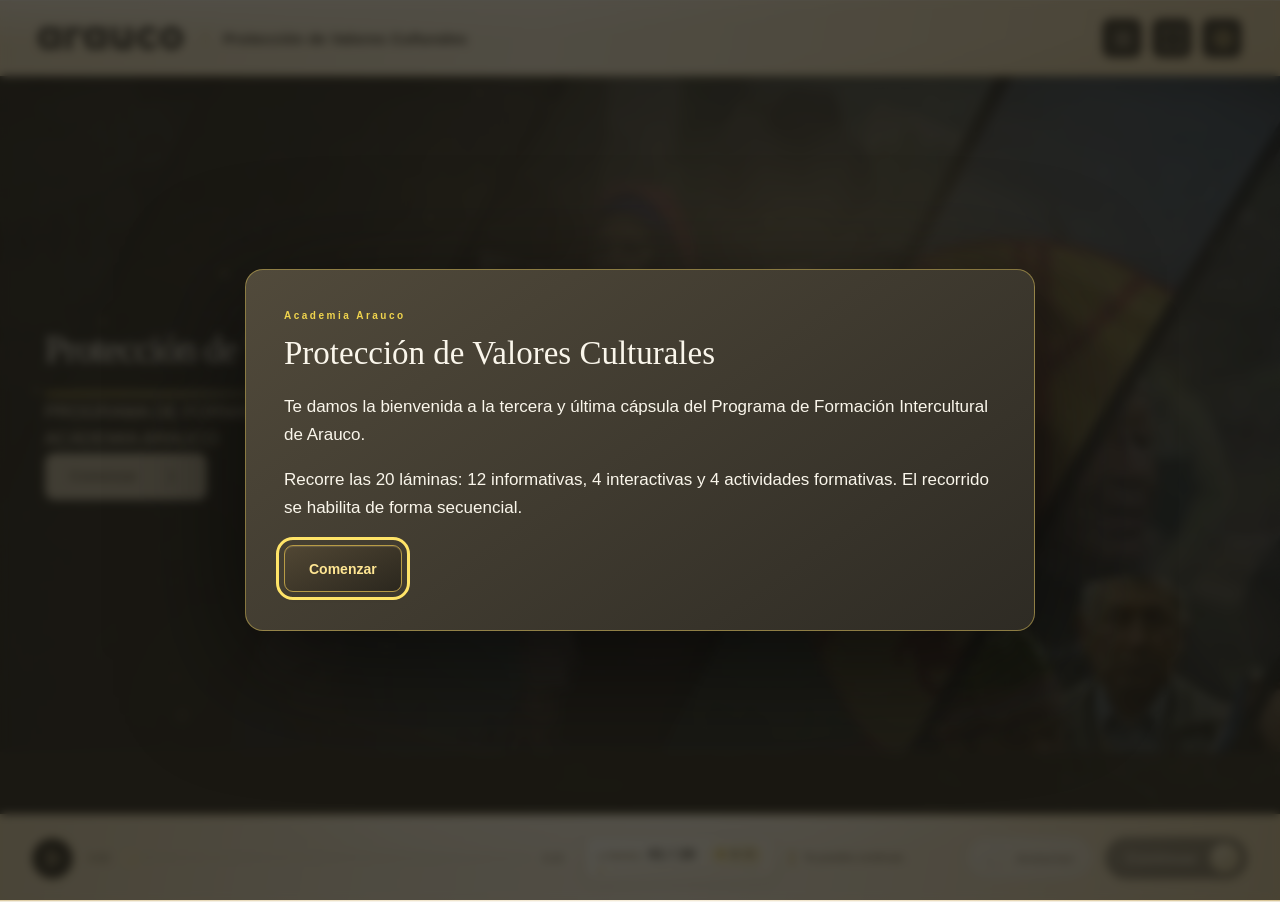
==== commit 29a242f2: "Cultura Mapuche M3 v02: locuciones y avatares" ====
--- a/mapuche.html
+++ b/mapuche.html
@@ -1,5 +1,5 @@
 <!doctype html>
-<html lang="es"><head><meta charset="utf-8"><meta name="viewport" content="width=device-width,initial-scale=1"><meta name="theme-color" content="#514b43"><meta name="author" content="Carlo Gutiérrez"><title>Protección de Valores Culturales · Arauco</title><link rel="stylesheet" href="mapuche.css?rev=m3v01"><link rel="stylesheet" href="mapuche-controls-v02.css?rev=m3v01"><link rel="stylesheet" href="mapuche-completion-v05.css?rev=m3v01"><link rel="stylesheet" href="mapuche-avatar.css?rev=m3v01"><link rel="stylesheet" href="mapuche-compositions-v11.css?rev=m3v01"><link rel="stylesheet" href="mapuche-qa-v12.css?rev=m3v01"><link rel="stylesheet" href="mapuche-tutor-base-v136.css?rev=m3v01"><link rel="stylesheet" href="mapuche-tutor-v139.css?rev=m3v01"><link rel="stylesheet" href="mapuche-interface-v139.css?rev=m3v01"><link rel="stylesheet" href="mapuche-settings-compact-v139.css?rev=m3v01"><link rel="stylesheet" href="mapuche-wallmapu-v14.css?rev=m3v01"><link rel="stylesheet" href="mapuche-ajustes-v15.css?rev=m3v01"><link rel="stylesheet" href="mapuche-cargador-v16.css?rev=m3v01"><link rel="stylesheet" href="mapuche-ajustes-v16.css?rev=m3v01"><link rel="stylesheet" href="mapuche-secuencia-v17.css?rev=m3v01"><link rel="stylesheet" href="m2-laminas.css?rev=m3v01"><link rel="stylesheet" href="mapuche-ui-v19.css?rev=m3v01"></head>
+<html lang="es"><head><meta charset="utf-8"><meta name="viewport" content="width=device-width,initial-scale=1"><meta name="theme-color" content="#514b43"><meta name="author" content="Carlo Gutiérrez"><title>Protección de Valores Culturales · Arauco</title><link rel="stylesheet" href="mapuche.css?rev=m3v02"><link rel="stylesheet" href="mapuche-controls-v02.css?rev=m3v02"><link rel="stylesheet" href="mapuche-completion-v05.css?rev=m3v02"><link rel="stylesheet" href="mapuche-avatar.css?rev=m3v02"><link rel="stylesheet" href="mapuche-compositions-v11.css?rev=m3v02"><link rel="stylesheet" href="mapuche-qa-v12.css?rev=m3v02"><link rel="stylesheet" href="mapuche-tutor-base-v136.css?rev=m3v02"><link rel="stylesheet" href="mapuche-tutor-v139.css?rev=m3v02"><link rel="stylesheet" href="mapuche-interface-v139.css?rev=m3v02"><link rel="stylesheet" href="mapuche-settings-compact-v139.css?rev=m3v02"><link rel="stylesheet" href="mapuche-wallmapu-v14.css?rev=m3v02"><link rel="stylesheet" href="mapuche-ajustes-v15.css?rev=m3v02"><link rel="stylesheet" href="mapuche-cargador-v16.css?rev=m3v02"><link rel="stylesheet" href="mapuche-ajustes-v16.css?rev=m3v02"><link rel="stylesheet" href="mapuche-secuencia-v17.css?rev=m3v02"><link rel="stylesheet" href="m2-laminas.css?rev=m3v02"><link rel="stylesheet" href="mapuche-ui-v19.css?rev=m3v02"></head>
 <body>
 <div id="cargador-v16" role="status" aria-live="polite" aria-busy="true"><div class="cg-centro"><svg viewBox="0 0 260 260" role="img" aria-label="Kultrun con luceros: símbolo mapuche"><g class="cg-anillo"><circle cx="130" cy="130" r="124" fill="none" stroke="#e1d2a5" stroke-opacity=".55" stroke-width="1.5"/><circle cx="130" cy="130" r="112" fill="none" stroke="#e1d2a5" stroke-opacity=".55" stroke-width="1.5"/><polyline points="122.1,16.8 121.8,12.3 132.1,12.0 132.1,7.5 140.7,8.0" fill="none" stroke="#ddbd19" stroke-width="2" stroke-linejoin="round"/><polyline points="151.7,18.6 152.5,14.2 162.5,16.6 163.8,12.2 171.9,14.9" fill="none" stroke="#ddbd19" stroke-width="2" stroke-linejoin="round"/><polyline points="179.8,28.0 181.7,23.9 190.8,28.9 193.1,25.0 200.3,29.7" fill="none" stroke="#ddbd19" stroke-width="2" stroke-linejoin="round"/><polyline points="204.5,44.3 207.4,40.9 214.9,48.0 218.1,44.9 223.8,51.3" fill="none" stroke="#ddbd19" stroke-width="2" stroke-linejoin="round"/><polyline points="224.1,66.5 227.8,64.0 233.2,72.8 237.1,70.6 241.0,78.2" fill="none" stroke="#ddbd19" stroke-width="2" stroke-linejoin="round"/><polyline points="237.3,93.0 241.6,91.6 244.5,101.5 248.9,100.4 250.6,108.7" fill="none" stroke="#ddbd19" stroke-width="2" stroke-linejoin="round"/><polyline points="243.2,122.1 247.7,121.8 248.0,132.1 252.5,132.1 252.0,140.7" fill="none" stroke="#ddbd19" stroke-width="2" stroke-linejoin="round"/><polyline points="241.4,151.7 245.8,152.5 243.4,162.5 247.8,163.8 245.1,171.9" fill="none" stroke="#ddbd19" stroke-width="2" stroke-linejoin="round"/><polyline points="232.0,179.8 236.1,181.7 231.1,190.8 235.0,193.1 230.3,200.3" fill="none" stroke="#ddbd19" stroke-width="2" stroke-linejoin="round"/><polyline points="215.7,204.5 219.1,207.4 212.0,214.9 215.1,218.1 208.7,223.8" fill="none" stroke="#ddbd19" stroke-width="2" stroke-linejoin="round"/><polyline points="193.5,224.1 196.0,227.8 187.2,233.2 189.4,237.1 181.8,241.0" fill="none" stroke="#ddbd19" stroke-width="2" stroke-linejoin="round"/><polyline points="167.0,237.3 168.4,241.6 158.5,244.5 159.6,248.9 151.3,250.6" fill="none" stroke="#ddbd19" stroke-width="2" stroke-linejoin="round"/><polyline points="137.9,243.2 138.2,247.7 127.9,248.0 127.9,252.5 119.3,252.0" fill="none" stroke="#ddbd19" stroke-width="2" stroke-linejoin="round"/><polyline points="108.3,241.4 107.5,245.8 97.5,243.4 96.2,247.8 88.1,245.1" fill="none" stroke="#ddbd19" stroke-width="2" stroke-linejoin="round"/><polyline points="80.2,232.0 78.3,236.1 69.2,231.1 66.9,235.0 59.7,230.3" fill="none" stroke="#ddbd19" stroke-width="2" stroke-linejoin="round"/><polyline points="55.5,215.7 52.6,219.1 45.1,212.0 41.9,215.1 36.2,208.7" fill="none" stroke="#ddbd19" stroke-width="2" stroke-linejoin="round"/><polyline points="35.9,193.5 32.2,196.0 26.8,187.2 22.9,189.4 19.0,181.8" fill="none" stroke="#ddbd19" stroke-width="2" stroke-linejoin="round"/><polyline points="22.7,167.0 18.4,168.4 15.5,158.5 11.1,159.6 9.4,151.3" fill="none" stroke="#ddbd19" stroke-width="2" stroke-linejoin="round"/><polyline points="16.8,137.9 12.3,138.2 12.0,127.9 7.5,127.9 8.0,119.3" fill="none" stroke="#ddbd19" stroke-width="2" stroke-linejoin="round"/><polyline points="18.6,108.3 14.2,107.5 16.6,97.5 12.2,96.2 14.9,88.1" fill="none" stroke="#ddbd19" stroke-width="2" stroke-linejoin="round"/><polyline points="28.0,80.2 23.9,78.3 28.9,69.2 25.0,66.9 29.7,59.7" fill="none" stroke="#ddbd19" stroke-width="2" stroke-linejoin="round"/><polyline points="44.3,55.5 40.9,52.6 48.0,45.1 44.9,41.9 51.3,36.2" fill="none" stroke="#ddbd19" stroke-width="2" stroke-linejoin="round"/><polyline points="66.5,35.9 64.0,32.2 72.8,26.8 70.6,22.9 78.2,19.0" fill="none" stroke="#ddbd19" stroke-width="2" stroke-linejoin="round"/><polyline points="93.0,22.7 91.6,18.4 101.5,15.5 100.4,11.1 108.7,9.4" fill="none" stroke="#ddbd19" stroke-width="2" stroke-linejoin="round"/></g><g class="cg-lucero"><polygon points="198.6,52.4 200.2,57.5 205.0,55.0 202.5,59.8 207.6,61.4 202.5,63.0 205.0,67.8 200.2,65.3 198.6,70.4 197.0,65.3 192.2,67.8 194.7,63.0 189.6,61.4 194.7,59.8 192.2,55.0 197.0,57.5" fill="#ddbd19"/><polygon points="198.6,189.6 200.2,194.7 205.0,192.2 202.5,197.0 207.6,198.6 202.5,200.2 205.0,205.0 200.2,202.5 198.6,207.6 197.0,202.5 192.2,205.0 194.7,200.2 189.6,198.6 194.7,197.0 192.2,192.2 197.0,194.7" fill="#ddbd19"/><polygon points="61.4,189.6 63.0,194.7 67.8,192.2 65.3,197.0 70.4,198.6 65.3,200.2 67.8,205.0 63.0,202.5 61.4,207.6 59.8,202.5 55.0,205.0 57.5,200.2 52.4,198.6 57.5,197.0 55.0,192.2 59.8,194.7" fill="#ddbd19"/><polygon points="61.4,52.4 63.0,57.5 67.8,55.0 65.3,59.8 70.4,61.4 65.3,63.0 67.8,67.8 63.0,65.3 61.4,70.4 59.8,65.3 55.0,67.8 57.5,63.0 52.4,61.4 57.5,59.8 55.0,55.0 59.8,57.5" fill="#ddbd19"/><circle cx="130.0" cy="33.0" r="2.2" fill="#e1d2a5"/><circle cx="227.0" cy="130.0" r="2.2" fill="#e1d2a5"/><circle cx="130.0" cy="227.0" r="2.2" fill="#e1d2a5"/><circle cx="33.0" cy="130.0" r="2.2" fill="#e1d2a5"/></g><g class="cg-kultrun"><circle cx="130" cy="130" r="82" fill="#e9dcb4"/><circle cx="130" cy="130" r="82" fill="none" stroke="#8b6b3d" stroke-width="4"/><circle cx="130" cy="130" r="76" fill="none" stroke="#8b6b3d" stroke-opacity=".35" stroke-width="1"/><line x1="130" y1="130" x2="130.0" y2="64.0" stroke="#3b2f26" stroke-width="5" stroke-linecap="round"/><line x1="130.0" y1="64.0" x2="124.8" y2="54.3" stroke="#3b2f26" stroke-width="3.6" stroke-linecap="round"/><line x1="130.0" y1="64.0" x2="130.0" y2="53.0" stroke="#3b2f26" stroke-width="3.6" stroke-linecap="round"/><line x1="130.0" y1="64.0" x2="135.2" y2="54.3" stroke="#3b2f26" stroke-width="3.6" stroke-linecap="round"/><line x1="130" y1="130" x2="196.0" y2="130.0" stroke="#3b2f26" stroke-width="5" stroke-linecap="round"/><line x1="196.0" y1="130.0" x2="205.7" y2="124.8" stroke="#3b2f26" stroke-width="3.6" stroke-linecap="round"/><line x1="196.0" y1="130.0" x2="207.0" y2="130.0" stroke="#3b2f26" stroke-width="3.6" stroke-linecap="round"/><line x1="196.0" y1="130.0" x2="205.7" y2="135.2" stroke="#3b2f26" stroke-width="3.6" stroke-linecap="round"/><line x1="130" y1="130" x2="130.0" y2="196.0" stroke="#3b2f26" stroke-width="5" stroke-linecap="round"/><line x1="130.0" y1="196.0" x2="135.2" y2="205.7" stroke="#3b2f26" stroke-width="3.6" stroke-linecap="round"/><line x1="130.0" y1="196.0" x2="130.0" y2="207.0" stroke="#3b2f26" stroke-width="3.6" stroke-linecap="round"/><line x1="130.0" y1="196.0" x2="124.8" y2="205.7" stroke="#3b2f26" stroke-width="3.6" stroke-linecap="round"/><line x1="130" y1="130" x2="64.0" y2="130.0" stroke="#3b2f26" stroke-width="5" stroke-linecap="round"/><line x1="64.0" y1="130.0" x2="54.3" y2="135.2" stroke="#3b2f26" stroke-width="3.6" stroke-linecap="round"/><line x1="64.0" y1="130.0" x2="53.0" y2="130.0" stroke="#3b2f26" stroke-width="3.6" stroke-linecap="round"/><line x1="64.0" y1="130.0" x2="54.3" y2="124.8" stroke="#3b2f26" stroke-width="3.6" stroke-linecap="round"/><circle cx="159.7" cy="100.3" r="7" fill="none" stroke="#3b2f26" stroke-width="3"/><line x1="170.2" y1="100.3" x2="174.7" y2="100.3" stroke="#3b2f26" stroke-width="2.4" stroke-linecap="round"/><line x1="167.1" y1="107.7" x2="170.3" y2="110.9" stroke="#3b2f26" stroke-width="2.4" stroke-linecap="round"/><line x1="159.7" y1="110.8" x2="159.7" y2="115.3" stroke="#3b2f26" stroke-width="2.4" stroke-linecap="round"/><line x1="152.3" y1="107.7" x2="149.1" y2="110.9" stroke="#3b2f26" stroke-width="2.4" stroke-linecap="round"/><line x1="149.2" y1="100.3" x2="144.7" y2="100.3" stroke="#3b2f26" stroke-width="2.4" stroke-linecap="round"/><line x1="152.3" y1="92.9" x2="149.1" y2="89.7" stroke="#3b2f26" stroke-width="2.4" stroke-linecap="round"/><line x1="159.7" y1="89.8" x2="159.7" y2="85.3" stroke="#3b2f26" stroke-width="2.4" stroke-linecap="round"/><line x1="167.1" y1="92.9" x2="170.3" y2="89.7" stroke="#3b2f26" stroke-width="2.4" stroke-linecap="round"/><path d="M104.3,88.3 A12,12 0 1,0 104.3,112.3 A15,15 0 0,1 104.3,88.3Z" fill="#3b2f26"/><polygon points="100.3,146.7 102.4,154.6 109.5,150.5 105.4,157.6 113.3,159.7 105.4,161.8 109.5,168.9 102.4,164.8 100.3,172.7 98.2,164.8 91.1,168.9 95.2,161.8 87.3,159.7 95.2,157.6 91.1,150.5 98.2,154.6" fill="#3b2f26"/><polygon points="152.7,148.2 153.6,151.5 156.6,149.8 154.9,152.8 158.2,153.7 154.9,154.6 156.6,157.6 153.6,155.9 152.7,159.2 151.8,155.9 148.8,157.6 150.5,154.6 147.2,153.7 150.5,152.8 148.8,149.8 151.8,151.5" fill="#3b2f26"/><polygon points="166.7,150.2 167.6,153.5 170.6,151.8 168.9,154.8 172.2,155.7 168.9,156.6 170.6,159.6 167.6,157.9 166.7,161.2 165.8,157.9 162.8,159.6 164.5,156.6 161.2,155.7 164.5,154.8 162.8,151.8 165.8,153.5" fill="#3b2f26"/><polygon points="159.7,161.2 160.6,164.5 163.6,162.8 161.9,165.8 165.2,166.7 161.9,167.6 163.6,170.6 160.6,168.9 159.7,172.2 158.8,168.9 155.8,170.6 157.5,167.6 154.2,166.7 157.5,165.8 155.8,162.8 158.8,164.5" fill="#3b2f26"/><circle cx="130" cy="130" r="6.5" fill="#3b2f26"/></g></svg><p class="cg-titulo">Protección de Valores Culturales</p><p class="cg-sub">Cargando</p><div class="cg-barra" aria-hidden="true"><i></i></div></div></div>
 <div id="backgrounds" aria-hidden="true"><div class="backdrop active"></div><div class="backdrop"></div></div><div class="shade" aria-hidden="true"></div>
@@ -18,4 +18,4 @@
 </footer>
 <dialog id="layer" aria-labelledby="layer-title"><button id="close-layer" class="close" aria-label="Cerrar ventana">×</button><p id="layer-label" class="eyebrow"></p><h2 id="layer-title"></h2><div id="layer-body"></div><div id="layer-actions"></div></dialog>
 <audio id="narrator" preload="auto"></audio><audio id="music-player" src="audio/loop-mapuche-v16.wav" loop preload="none"></audio>
-<script src="mapuche-data.js?rev=m3v01"></script><script src="m2-laminas.js?rev=m3v01"></script><script src="mapuche-audio.js?rev=m3v01"></script><script src="mapuche-avatars.js?rev=m3v01"></script><script src="mapuche-avatar-player.js?rev=m3v01"></script><script src="mapuche.js?rev=m3v01"></script><script src="scorm-state-v05.js?rev=m3v01"></script><script src="mapuche-interface-v139.js?rev=m3v01"></script><script src="mapuche-tutor-v139.js?rev=m3v01"></script><script src="mapuche-wallmapu-v14.js?rev=m3v01"></script><script src="mapuche-ajustes-v15.js?rev=m3v01"></script><script src="mapuche-ajustes-v16.js?rev=m3v01"></script><script src="mapuche-cargador-v16.js?rev=m3v01"></script><script src="mapuche-secuencia-v17.js?rev=m3v01"></script><script src="mapuche-ui-v19.js?rev=m3v01"></script></body></html>
+<script src="mapuche-data.js?rev=m3v02"></script><script src="m2-laminas.js?rev=m3v02"></script><script src="mapuche-audio.js?rev=m3v02"></script><script src="mapuche-avatars.js?rev=m3v02"></script><script src="mapuche-avatar-player.js?rev=m3v02"></script><script src="mapuche.js?rev=m3v02"></script><script src="scorm-state-v05.js?rev=m3v02"></script><script src="mapuche-interface-v139.js?rev=m3v02"></script><script src="mapuche-tutor-v139.js?rev=m3v02"></script><script src="mapuche-wallmapu-v14.js?rev=m3v02"></script><script src="mapuche-ajustes-v15.js?rev=m3v02"></script><script src="mapuche-ajustes-v16.js?rev=m3v02"></script><script src="mapuche-cargador-v16.js?rev=m3v02"></script><script src="mapuche-secuencia-v17.js?rev=m3v02"></script><script src="mapuche-ui-v19.js?rev=m3v02"></script></body></html>
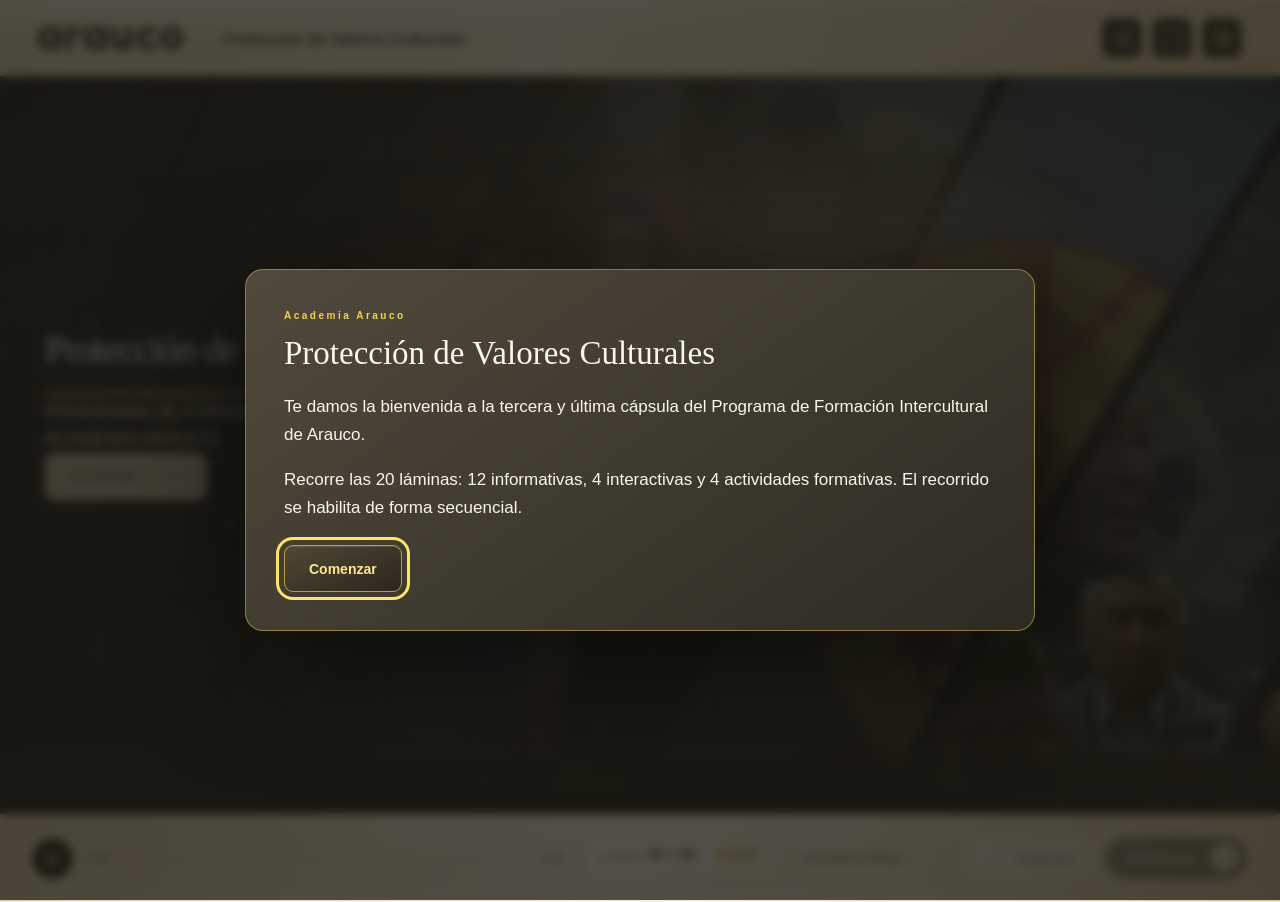
==== commit d3483c70: "Cultura Mapuche M3 v03: QA (precarga, íconos, pie en L3/L6, L16 centrado)" ====
--- a/mapuche.html
+++ b/mapuche.html
@@ -1,5 +1,5 @@
 <!doctype html>
-<html lang="es"><head><meta charset="utf-8"><meta name="viewport" content="width=device-width,initial-scale=1"><meta name="theme-color" content="#514b43"><meta name="author" content="Carlo Gutiérrez"><title>Protección de Valores Culturales · Arauco</title><link rel="stylesheet" href="mapuche.css?rev=m3v02"><link rel="stylesheet" href="mapuche-controls-v02.css?rev=m3v02"><link rel="stylesheet" href="mapuche-completion-v05.css?rev=m3v02"><link rel="stylesheet" href="mapuche-avatar.css?rev=m3v02"><link rel="stylesheet" href="mapuche-compositions-v11.css?rev=m3v02"><link rel="stylesheet" href="mapuche-qa-v12.css?rev=m3v02"><link rel="stylesheet" href="mapuche-tutor-base-v136.css?rev=m3v02"><link rel="stylesheet" href="mapuche-tutor-v139.css?rev=m3v02"><link rel="stylesheet" href="mapuche-interface-v139.css?rev=m3v02"><link rel="stylesheet" href="mapuche-settings-compact-v139.css?rev=m3v02"><link rel="stylesheet" href="mapuche-wallmapu-v14.css?rev=m3v02"><link rel="stylesheet" href="mapuche-ajustes-v15.css?rev=m3v02"><link rel="stylesheet" href="mapuche-cargador-v16.css?rev=m3v02"><link rel="stylesheet" href="mapuche-ajustes-v16.css?rev=m3v02"><link rel="stylesheet" href="mapuche-secuencia-v17.css?rev=m3v02"><link rel="stylesheet" href="m2-laminas.css?rev=m3v02"><link rel="stylesheet" href="mapuche-ui-v19.css?rev=m3v02"></head>
+<html lang="es"><head><meta charset="utf-8"><meta name="viewport" content="width=device-width,initial-scale=1"><meta name="theme-color" content="#514b43"><meta name="author" content="Carlo Gutiérrez"><title>Protección de Valores Culturales · Arauco</title><link rel="stylesheet" href="mapuche.css?rev=m3v03"><link rel="stylesheet" href="mapuche-controls-v02.css?rev=m3v03"><link rel="stylesheet" href="mapuche-completion-v05.css?rev=m3v03"><link rel="stylesheet" href="mapuche-avatar.css?rev=m3v03"><link rel="stylesheet" href="mapuche-compositions-v11.css?rev=m3v03"><link rel="stylesheet" href="mapuche-qa-v12.css?rev=m3v03"><link rel="stylesheet" href="mapuche-tutor-base-v136.css?rev=m3v03"><link rel="stylesheet" href="mapuche-tutor-v139.css?rev=m3v03"><link rel="stylesheet" href="mapuche-interface-v139.css?rev=m3v03"><link rel="stylesheet" href="mapuche-settings-compact-v139.css?rev=m3v03"><link rel="stylesheet" href="mapuche-wallmapu-v14.css?rev=m3v03"><link rel="stylesheet" href="mapuche-ajustes-v15.css?rev=m3v03"><link rel="stylesheet" href="mapuche-cargador-v16.css?rev=m3v03"><link rel="stylesheet" href="mapuche-ajustes-v16.css?rev=m3v03"><link rel="stylesheet" href="mapuche-secuencia-v17.css?rev=m3v03"><link rel="stylesheet" href="m2-laminas.css?rev=m3v03"><link rel="stylesheet" href="mapuche-ui-v19.css?rev=m3v03"></head>
 <body>
 <div id="cargador-v16" role="status" aria-live="polite" aria-busy="true"><div class="cg-centro"><svg viewBox="0 0 260 260" role="img" aria-label="Kultrun con luceros: símbolo mapuche"><g class="cg-anillo"><circle cx="130" cy="130" r="124" fill="none" stroke="#e1d2a5" stroke-opacity=".55" stroke-width="1.5"/><circle cx="130" cy="130" r="112" fill="none" stroke="#e1d2a5" stroke-opacity=".55" stroke-width="1.5"/><polyline points="122.1,16.8 121.8,12.3 132.1,12.0 132.1,7.5 140.7,8.0" fill="none" stroke="#ddbd19" stroke-width="2" stroke-linejoin="round"/><polyline points="151.7,18.6 152.5,14.2 162.5,16.6 163.8,12.2 171.9,14.9" fill="none" stroke="#ddbd19" stroke-width="2" stroke-linejoin="round"/><polyline points="179.8,28.0 181.7,23.9 190.8,28.9 193.1,25.0 200.3,29.7" fill="none" stroke="#ddbd19" stroke-width="2" stroke-linejoin="round"/><polyline points="204.5,44.3 207.4,40.9 214.9,48.0 218.1,44.9 223.8,51.3" fill="none" stroke="#ddbd19" stroke-width="2" stroke-linejoin="round"/><polyline points="224.1,66.5 227.8,64.0 233.2,72.8 237.1,70.6 241.0,78.2" fill="none" stroke="#ddbd19" stroke-width="2" stroke-linejoin="round"/><polyline points="237.3,93.0 241.6,91.6 244.5,101.5 248.9,100.4 250.6,108.7" fill="none" stroke="#ddbd19" stroke-width="2" stroke-linejoin="round"/><polyline points="243.2,122.1 247.7,121.8 248.0,132.1 252.5,132.1 252.0,140.7" fill="none" stroke="#ddbd19" stroke-width="2" stroke-linejoin="round"/><polyline points="241.4,151.7 245.8,152.5 243.4,162.5 247.8,163.8 245.1,171.9" fill="none" stroke="#ddbd19" stroke-width="2" stroke-linejoin="round"/><polyline points="232.0,179.8 236.1,181.7 231.1,190.8 235.0,193.1 230.3,200.3" fill="none" stroke="#ddbd19" stroke-width="2" stroke-linejoin="round"/><polyline points="215.7,204.5 219.1,207.4 212.0,214.9 215.1,218.1 208.7,223.8" fill="none" stroke="#ddbd19" stroke-width="2" stroke-linejoin="round"/><polyline points="193.5,224.1 196.0,227.8 187.2,233.2 189.4,237.1 181.8,241.0" fill="none" stroke="#ddbd19" stroke-width="2" stroke-linejoin="round"/><polyline points="167.0,237.3 168.4,241.6 158.5,244.5 159.6,248.9 151.3,250.6" fill="none" stroke="#ddbd19" stroke-width="2" stroke-linejoin="round"/><polyline points="137.9,243.2 138.2,247.7 127.9,248.0 127.9,252.5 119.3,252.0" fill="none" stroke="#ddbd19" stroke-width="2" stroke-linejoin="round"/><polyline points="108.3,241.4 107.5,245.8 97.5,243.4 96.2,247.8 88.1,245.1" fill="none" stroke="#ddbd19" stroke-width="2" stroke-linejoin="round"/><polyline points="80.2,232.0 78.3,236.1 69.2,231.1 66.9,235.0 59.7,230.3" fill="none" stroke="#ddbd19" stroke-width="2" stroke-linejoin="round"/><polyline points="55.5,215.7 52.6,219.1 45.1,212.0 41.9,215.1 36.2,208.7" fill="none" stroke="#ddbd19" stroke-width="2" stroke-linejoin="round"/><polyline points="35.9,193.5 32.2,196.0 26.8,187.2 22.9,189.4 19.0,181.8" fill="none" stroke="#ddbd19" stroke-width="2" stroke-linejoin="round"/><polyline points="22.7,167.0 18.4,168.4 15.5,158.5 11.1,159.6 9.4,151.3" fill="none" stroke="#ddbd19" stroke-width="2" stroke-linejoin="round"/><polyline points="16.8,137.9 12.3,138.2 12.0,127.9 7.5,127.9 8.0,119.3" fill="none" stroke="#ddbd19" stroke-width="2" stroke-linejoin="round"/><polyline points="18.6,108.3 14.2,107.5 16.6,97.5 12.2,96.2 14.9,88.1" fill="none" stroke="#ddbd19" stroke-width="2" stroke-linejoin="round"/><polyline points="28.0,80.2 23.9,78.3 28.9,69.2 25.0,66.9 29.7,59.7" fill="none" stroke="#ddbd19" stroke-width="2" stroke-linejoin="round"/><polyline points="44.3,55.5 40.9,52.6 48.0,45.1 44.9,41.9 51.3,36.2" fill="none" stroke="#ddbd19" stroke-width="2" stroke-linejoin="round"/><polyline points="66.5,35.9 64.0,32.2 72.8,26.8 70.6,22.9 78.2,19.0" fill="none" stroke="#ddbd19" stroke-width="2" stroke-linejoin="round"/><polyline points="93.0,22.7 91.6,18.4 101.5,15.5 100.4,11.1 108.7,9.4" fill="none" stroke="#ddbd19" stroke-width="2" stroke-linejoin="round"/></g><g class="cg-lucero"><polygon points="198.6,52.4 200.2,57.5 205.0,55.0 202.5,59.8 207.6,61.4 202.5,63.0 205.0,67.8 200.2,65.3 198.6,70.4 197.0,65.3 192.2,67.8 194.7,63.0 189.6,61.4 194.7,59.8 192.2,55.0 197.0,57.5" fill="#ddbd19"/><polygon points="198.6,189.6 200.2,194.7 205.0,192.2 202.5,197.0 207.6,198.6 202.5,200.2 205.0,205.0 200.2,202.5 198.6,207.6 197.0,202.5 192.2,205.0 194.7,200.2 189.6,198.6 194.7,197.0 192.2,192.2 197.0,194.7" fill="#ddbd19"/><polygon points="61.4,189.6 63.0,194.7 67.8,192.2 65.3,197.0 70.4,198.6 65.3,200.2 67.8,205.0 63.0,202.5 61.4,207.6 59.8,202.5 55.0,205.0 57.5,200.2 52.4,198.6 57.5,197.0 55.0,192.2 59.8,194.7" fill="#ddbd19"/><polygon points="61.4,52.4 63.0,57.5 67.8,55.0 65.3,59.8 70.4,61.4 65.3,63.0 67.8,67.8 63.0,65.3 61.4,70.4 59.8,65.3 55.0,67.8 57.5,63.0 52.4,61.4 57.5,59.8 55.0,55.0 59.8,57.5" fill="#ddbd19"/><circle cx="130.0" cy="33.0" r="2.2" fill="#e1d2a5"/><circle cx="227.0" cy="130.0" r="2.2" fill="#e1d2a5"/><circle cx="130.0" cy="227.0" r="2.2" fill="#e1d2a5"/><circle cx="33.0" cy="130.0" r="2.2" fill="#e1d2a5"/></g><g class="cg-kultrun"><circle cx="130" cy="130" r="82" fill="#e9dcb4"/><circle cx="130" cy="130" r="82" fill="none" stroke="#8b6b3d" stroke-width="4"/><circle cx="130" cy="130" r="76" fill="none" stroke="#8b6b3d" stroke-opacity=".35" stroke-width="1"/><line x1="130" y1="130" x2="130.0" y2="64.0" stroke="#3b2f26" stroke-width="5" stroke-linecap="round"/><line x1="130.0" y1="64.0" x2="124.8" y2="54.3" stroke="#3b2f26" stroke-width="3.6" stroke-linecap="round"/><line x1="130.0" y1="64.0" x2="130.0" y2="53.0" stroke="#3b2f26" stroke-width="3.6" stroke-linecap="round"/><line x1="130.0" y1="64.0" x2="135.2" y2="54.3" stroke="#3b2f26" stroke-width="3.6" stroke-linecap="round"/><line x1="130" y1="130" x2="196.0" y2="130.0" stroke="#3b2f26" stroke-width="5" stroke-linecap="round"/><line x1="196.0" y1="130.0" x2="205.7" y2="124.8" stroke="#3b2f26" stroke-width="3.6" stroke-linecap="round"/><line x1="196.0" y1="130.0" x2="207.0" y2="130.0" stroke="#3b2f26" stroke-width="3.6" stroke-linecap="round"/><line x1="196.0" y1="130.0" x2="205.7" y2="135.2" stroke="#3b2f26" stroke-width="3.6" stroke-linecap="round"/><line x1="130" y1="130" x2="130.0" y2="196.0" stroke="#3b2f26" stroke-width="5" stroke-linecap="round"/><line x1="130.0" y1="196.0" x2="135.2" y2="205.7" stroke="#3b2f26" stroke-width="3.6" stroke-linecap="round"/><line x1="130.0" y1="196.0" x2="130.0" y2="207.0" stroke="#3b2f26" stroke-width="3.6" stroke-linecap="round"/><line x1="130.0" y1="196.0" x2="124.8" y2="205.7" stroke="#3b2f26" stroke-width="3.6" stroke-linecap="round"/><line x1="130" y1="130" x2="64.0" y2="130.0" stroke="#3b2f26" stroke-width="5" stroke-linecap="round"/><line x1="64.0" y1="130.0" x2="54.3" y2="135.2" stroke="#3b2f26" stroke-width="3.6" stroke-linecap="round"/><line x1="64.0" y1="130.0" x2="53.0" y2="130.0" stroke="#3b2f26" stroke-width="3.6" stroke-linecap="round"/><line x1="64.0" y1="130.0" x2="54.3" y2="124.8" stroke="#3b2f26" stroke-width="3.6" stroke-linecap="round"/><circle cx="159.7" cy="100.3" r="7" fill="none" stroke="#3b2f26" stroke-width="3"/><line x1="170.2" y1="100.3" x2="174.7" y2="100.3" stroke="#3b2f26" stroke-width="2.4" stroke-linecap="round"/><line x1="167.1" y1="107.7" x2="170.3" y2="110.9" stroke="#3b2f26" stroke-width="2.4" stroke-linecap="round"/><line x1="159.7" y1="110.8" x2="159.7" y2="115.3" stroke="#3b2f26" stroke-width="2.4" stroke-linecap="round"/><line x1="152.3" y1="107.7" x2="149.1" y2="110.9" stroke="#3b2f26" stroke-width="2.4" stroke-linecap="round"/><line x1="149.2" y1="100.3" x2="144.7" y2="100.3" stroke="#3b2f26" stroke-width="2.4" stroke-linecap="round"/><line x1="152.3" y1="92.9" x2="149.1" y2="89.7" stroke="#3b2f26" stroke-width="2.4" stroke-linecap="round"/><line x1="159.7" y1="89.8" x2="159.7" y2="85.3" stroke="#3b2f26" stroke-width="2.4" stroke-linecap="round"/><line x1="167.1" y1="92.9" x2="170.3" y2="89.7" stroke="#3b2f26" stroke-width="2.4" stroke-linecap="round"/><path d="M104.3,88.3 A12,12 0 1,0 104.3,112.3 A15,15 0 0,1 104.3,88.3Z" fill="#3b2f26"/><polygon points="100.3,146.7 102.4,154.6 109.5,150.5 105.4,157.6 113.3,159.7 105.4,161.8 109.5,168.9 102.4,164.8 100.3,172.7 98.2,164.8 91.1,168.9 95.2,161.8 87.3,159.7 95.2,157.6 91.1,150.5 98.2,154.6" fill="#3b2f26"/><polygon points="152.7,148.2 153.6,151.5 156.6,149.8 154.9,152.8 158.2,153.7 154.9,154.6 156.6,157.6 153.6,155.9 152.7,159.2 151.8,155.9 148.8,157.6 150.5,154.6 147.2,153.7 150.5,152.8 148.8,149.8 151.8,151.5" fill="#3b2f26"/><polygon points="166.7,150.2 167.6,153.5 170.6,151.8 168.9,154.8 172.2,155.7 168.9,156.6 170.6,159.6 167.6,157.9 166.7,161.2 165.8,157.9 162.8,159.6 164.5,156.6 161.2,155.7 164.5,154.8 162.8,151.8 165.8,153.5" fill="#3b2f26"/><polygon points="159.7,161.2 160.6,164.5 163.6,162.8 161.9,165.8 165.2,166.7 161.9,167.6 163.6,170.6 160.6,168.9 159.7,172.2 158.8,168.9 155.8,170.6 157.5,167.6 154.2,166.7 157.5,165.8 155.8,162.8 158.8,164.5" fill="#3b2f26"/><circle cx="130" cy="130" r="6.5" fill="#3b2f26"/></g></svg><p class="cg-titulo">Protección de Valores Culturales</p><p class="cg-sub">Cargando</p><div class="cg-barra" aria-hidden="true"><i></i></div></div></div>
 <div id="backgrounds" aria-hidden="true"><div class="backdrop active"></div><div class="backdrop"></div></div><div class="shade" aria-hidden="true"></div>
@@ -18,4 +18,4 @@
 </footer>
 <dialog id="layer" aria-labelledby="layer-title"><button id="close-layer" class="close" aria-label="Cerrar ventana">×</button><p id="layer-label" class="eyebrow"></p><h2 id="layer-title"></h2><div id="layer-body"></div><div id="layer-actions"></div></dialog>
 <audio id="narrator" preload="auto"></audio><audio id="music-player" src="audio/loop-mapuche-v16.wav" loop preload="none"></audio>
-<script src="mapuche-data.js?rev=m3v02"></script><script src="m2-laminas.js?rev=m3v02"></script><script src="mapuche-audio.js?rev=m3v02"></script><script src="mapuche-avatars.js?rev=m3v02"></script><script src="mapuche-avatar-player.js?rev=m3v02"></script><script src="mapuche.js?rev=m3v02"></script><script src="scorm-state-v05.js?rev=m3v02"></script><script src="mapuche-interface-v139.js?rev=m3v02"></script><script src="mapuche-tutor-v139.js?rev=m3v02"></script><script src="mapuche-wallmapu-v14.js?rev=m3v02"></script><script src="mapuche-ajustes-v15.js?rev=m3v02"></script><script src="mapuche-ajustes-v16.js?rev=m3v02"></script><script src="mapuche-cargador-v16.js?rev=m3v02"></script><script src="mapuche-secuencia-v17.js?rev=m3v02"></script><script src="mapuche-ui-v19.js?rev=m3v02"></script></body></html>
+<script src="mapuche-data.js?rev=m3v03"></script><script src="m2-laminas.js?rev=m3v03"></script><script src="mapuche-audio.js?rev=m3v03"></script><script src="mapuche-avatars.js?rev=m3v03"></script><script src="mapuche-avatar-player.js?rev=m3v03"></script><script src="mapuche.js?rev=m3v03"></script><script src="scorm-state-v05.js?rev=m3v03"></script><script src="mapuche-interface-v139.js?rev=m3v03"></script><script src="mapuche-tutor-v139.js?rev=m3v03"></script><script src="mapuche-wallmapu-v14.js?rev=m3v03"></script><script src="mapuche-ajustes-v15.js?rev=m3v03"></script><script src="mapuche-ajustes-v16.js?rev=m3v03"></script><script src="mapuche-cargador-v16.js?rev=m3v03"></script><script src="mapuche-secuencia-v17.js?rev=m3v03"></script><script src="mapuche-ui-v19.js?rev=m3v03"></script><script src="mapuche-precarga-m3.js?rev=m3v03"></script></body></html>
--- a/m2-laminas.css
+++ b/m2-laminas.css
@@ -218,3 +218,20 @@
 .m3-s08 .m2-cols .v17-frame>img{height:clamp(140px,22.5vh,210px)}
 .m3-s12 .m2-bullets li{padding:5px 11px}
 @media (max-width:760px){.m3-closing .closing-summary-grid{grid-template-columns:1fr}}
+
+/* ===== v03 · QA 9-nov-2026 ===== */
+/* Íconos propios */
+.m3-sym svg{width:20px;height:20px}
+.closing-principle .m3-sym svg{width:22px;height:22px}
+/* L3 y L6: elementos destacados abajo, tipo pie */
+#stage>.scene:has(.m3-s03),#stage>.scene:has(.m3-s06){align-self:stretch;margin-block:0;flex:1 1 auto;display:flex;flex-direction:column}
+#stage>.scene:has(.m3-s03)>.scene-parallax,#stage>.scene:has(.m3-s06)>.scene-parallax{flex:1 1 auto;display:flex;flex-direction:column}
+.m3-s03,.m3-s06{display:flex;flex-direction:column;flex:1 1 auto}
+.m3-s03>.speech-reveal:last-child,.m3-s06>.speech-reveal:last-child{margin-top:auto;padding-top:14px}
+.m3-s03 .m3-row,.m3-s06 .m3-row{max-width:none;margin-top:0;padding:12px 16px;border-radius:14px;background:linear-gradient(90deg,#1b1813e6,#1b181399 70%,#1b181300);border-top:1px solid #e1c45c55}
+/* L16: título, flecha y logo al centro de su columna */
+.m3-center{justify-items:center;text-align:center}
+.m3-center .m2-result{justify-items:center}.m3-center .m2-arrow{margin-left:0}
+.m3-center .m3-logo-wrap{justify-items:center}
+[data-appearance=light] .m3-s03 .m3-row,[data-appearance=light] .m3-s06 .m3-row{background:linear-gradient(90deg,#fffdf6ee,#fffdf699 70%,#fffdf600)}
+.m3-s06>.speech-reveal:last-child{padding-top:8px}
